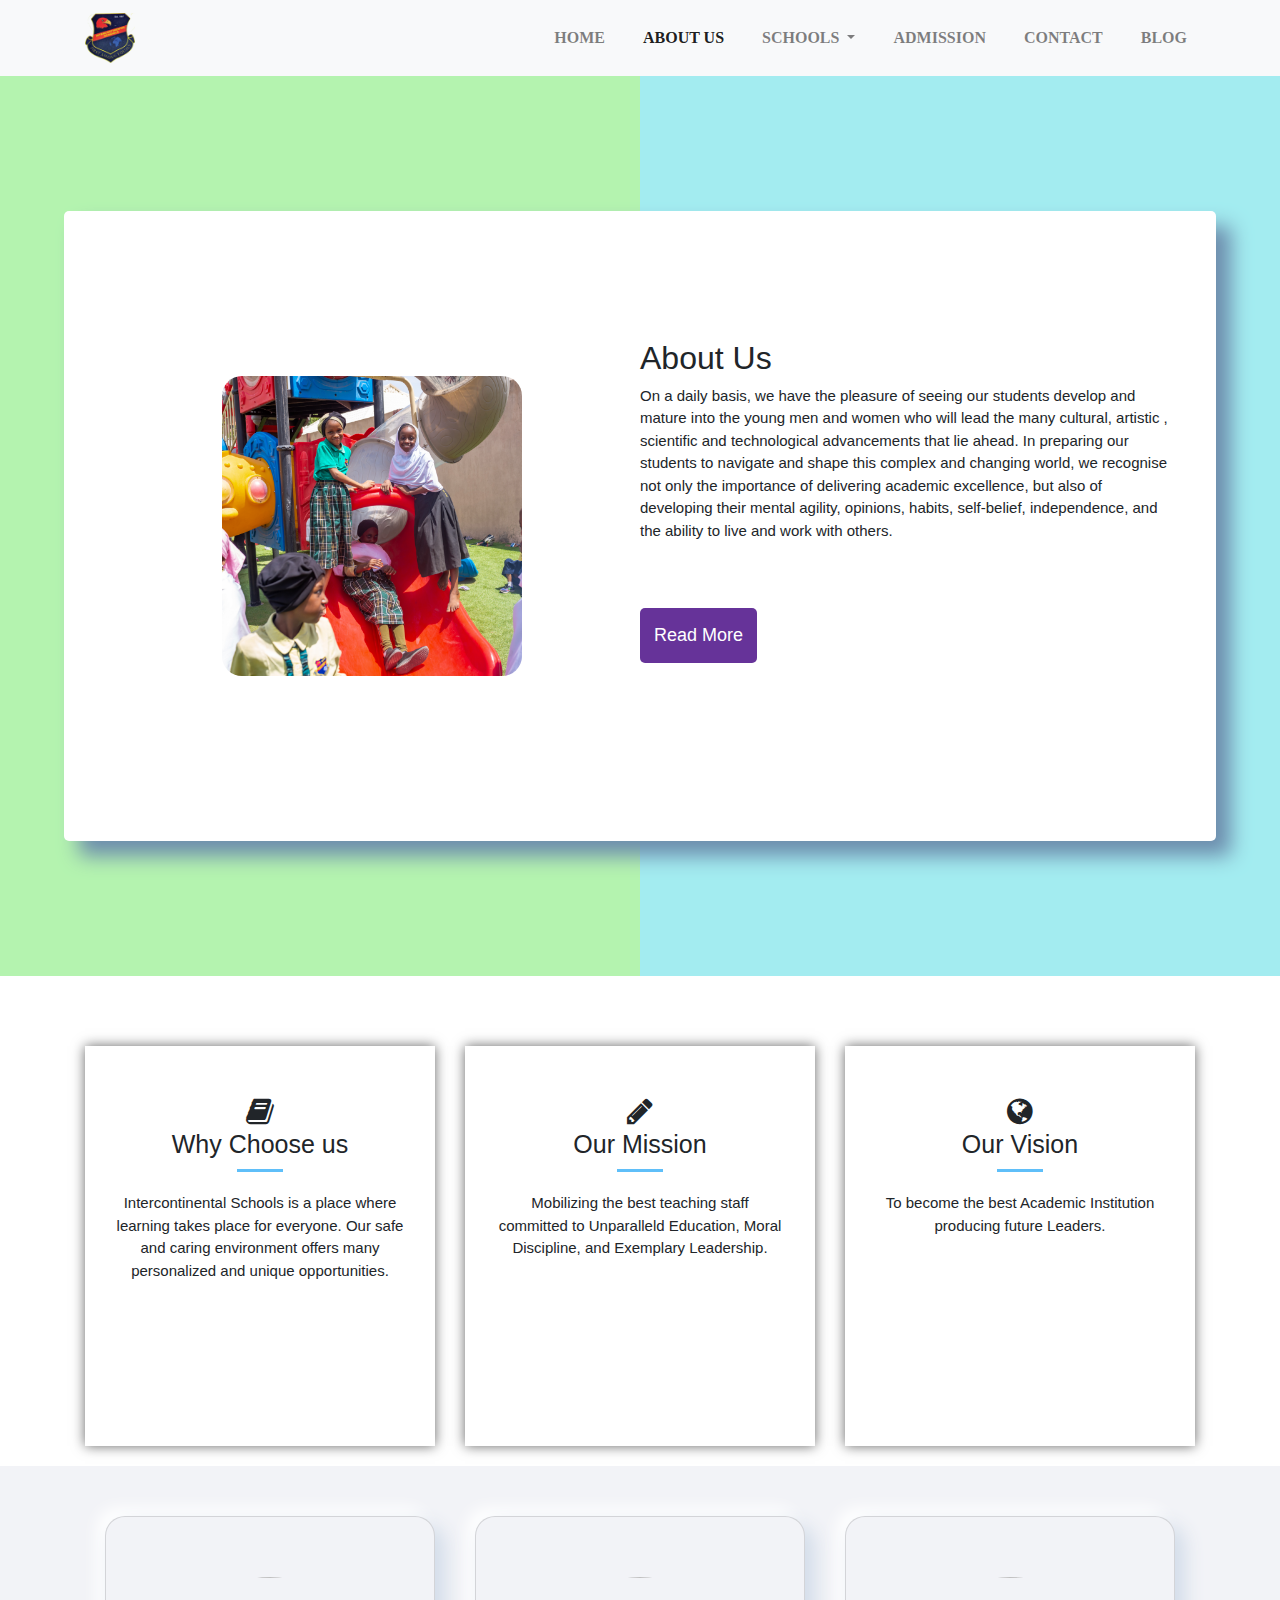
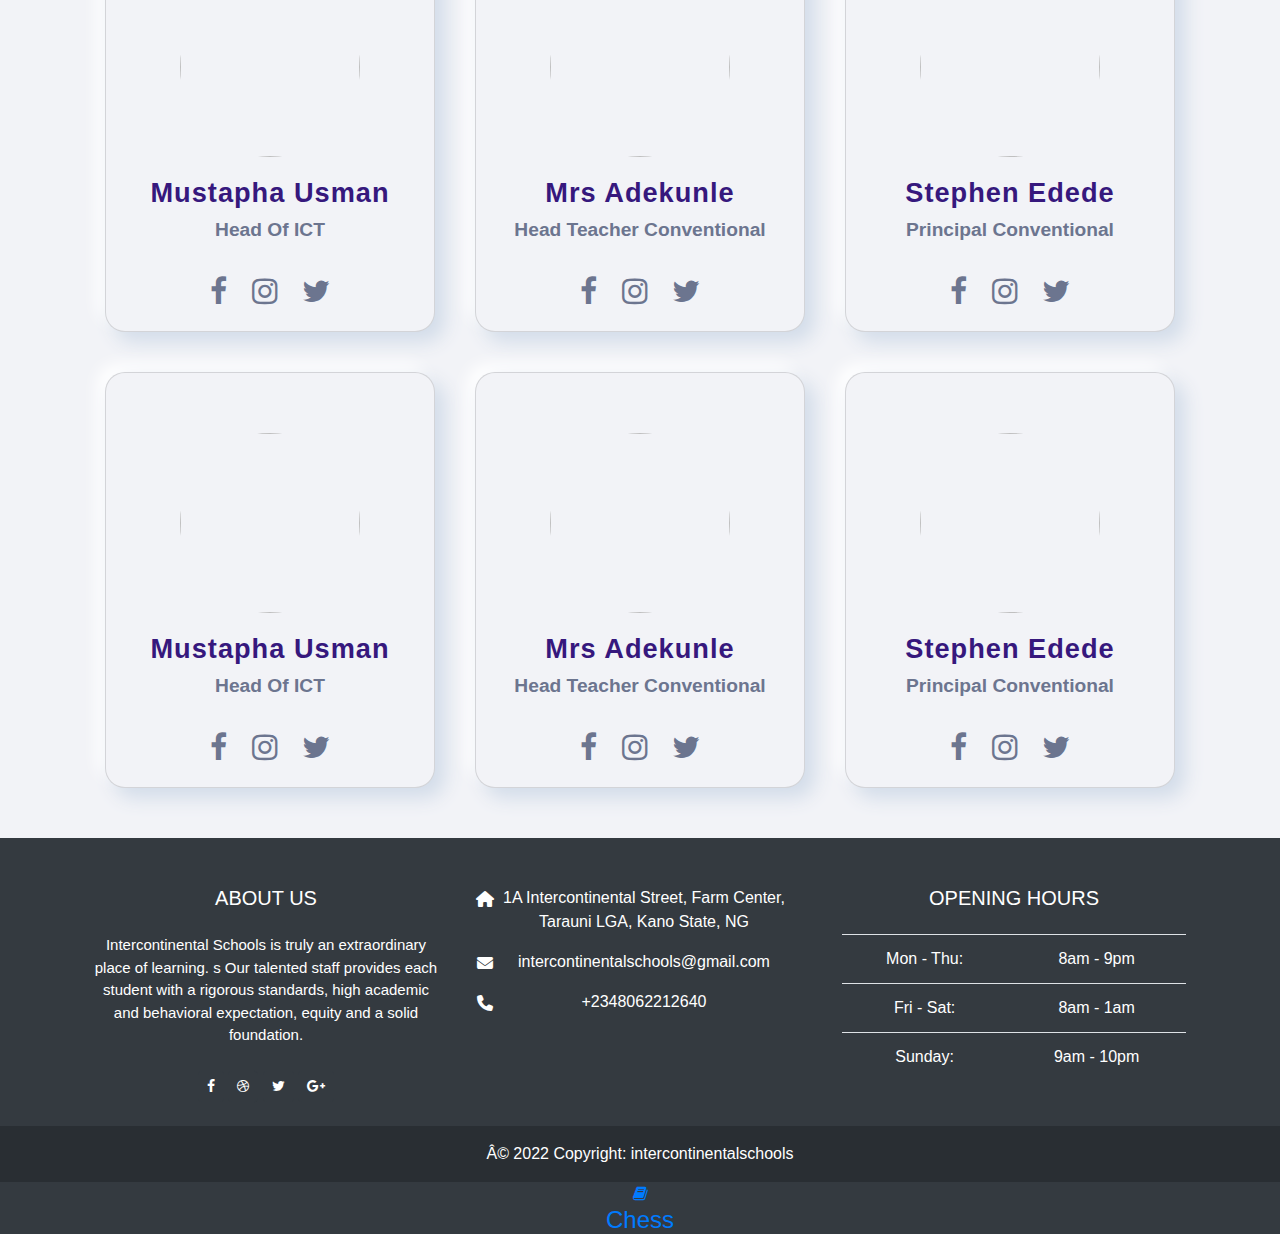
==== About.html @ 01f1334f "team section" ====
<!DOCTYPE html>
    <html>
        <head>
            <meta charset="UTF-">
            <meta name="viewpoint" content="widt-device-width, initial-scale=1.0">
            <title>isk</title>
            <!--=== CSS Files ====-->
            <!--<link rel="stylesheet" href="https://cdnjs.cloudflare.com/ajax/libs/materialize/1.0.0/css/materialize.min.css">
            -->
            <!-- Compiled and minified JavaScript -->
            <!--<script src="https://cdnjs.cloudflare.com/ajax/libs/materialize/1.0.0/js/materialize.min.js"></script>
            -->
            <link rel="stylesheet" href="css/about.css">
            <link rel="stylesheet" href="css/styles.css">

            <link rel="stylesheet" href="css/skin/color-1.css">
            <link rel="stylesheet" href="https://cdnjs.cloudflare.com/ajax/libs/font-awesome/6.1.1/css/all.min.css">


            <!-- FOnt Awesome-->
            <link rel="stylesheet" href="https://cdnjs.cloudflare.com/ajax/libs/font-awesome/4.7.0/css/font-awesome.min.css">

            <!-- Boostrap CSS -->
            <link rel="stylesheet" href="https://cdn.jsdelivr.net/npm/bootstrap@4.0.0/dist/css/bootstrap.min.css" >

            <!-- Swipper CSS -->
            <link rel="stylesheet" href="css/swiper-bundle.min.css">
        </head>
        <body>
            <!--===== navigation start ======= -->
          <nav class="navbar navbar-expand-lg navbar-light bg-light">
              <div class="container">
                <a class="navbar-brand" href="index.html">
                  <img src='images/logo1111.png' style="width:50; height:50"/>
        
                </a>
                <button class="navbar-toggler" type="button" data-toggle="collapse" data-target="#navbarSupportedContent" aria-controls="navbarSupportedContent" aria-expanded="false" aria-label="Toggle navigation">
                  <span class="navbar-toggler-icon"></span>
                </button>
            
                <div class="collapse navbar-collapse" id="navbarSupportedContent">
                  <ul class="navbar-nav ml-auto">
                    <li class="nav-item ">
                      <a class="nav-link" href="index.html">Home</a>
                    </li>
                    <li class="nav-item active">
                      <a class="nav-link" href="#">About Us</a>
                    </li>
                    <li class="nav-item dropdown">
                      <a class="nav-link dropdown-toggle" href="#" id="navbarDropdown" role="button" data-toggle="dropdown" aria-haspopup="true" aria-expanded="false">
                        Schools
                      </a>
                      <div class="dropdown-menu" aria-labelledby="navbarDropdown">
                        <a class="dropdown-item" href="#">Darul Noor</a>
                        <a class="dropdown-item" href="#">Conventional</a>
                        <a class="dropdown-item" href="#">Annex</a>
                        
                      </div>
                    </li>
                    <li class="nav-item">
                      <a class="nav-link" href="#">Admission</a>
                    </li>
                    <li class="nav-item">
                      <a class="nav-link" href="#">Contact</a>
                    </li>
                    <li class="nav-item">
                      <a class="nav-link" href="#">Blog</a>
                    </li>
                  
                  </ul>
              
                </div>
            </div>
            </nav>
          <!--===== navigation End ======= -->

          <!--=====  Banner  start=====-->
          <div class="wrapper">

              <div class="background-container">
                  <div class="bg-1"></div>
                  <div class="bg-2"></div>
          
              </div>
              <div class="about-container">
                  
                  <div class="image-container">
                      <img src="images/playg.jpg" alt="">
                      
                  </div>
      
                  <div class="text-container">
                      <h2>About Us</h2>
                      <p>On a daily basis, we have the pleasure of seeing
                         our students develop and mature into the young men 
                         and women who will lead the many cultural, artistic
                         , scientific and technological advancements that
                          lie ahead. In preparing our students to navigate 
                          and shape this complex and changing world, we 
                          recognise not only the importance of delivering 
                          academic excellence, but also of developing their
                           mental agility, opinions, habits, self-belief, 
                           independence, and the ability to live and work 
                           with others.</p>
                      <a href="">Read More</a>
                  </div>
                  
              </div>
            </div>

           <!--======== Bannner End=======-->

           <!--======== more info start=======-->

           <div class="more-info">
            <div class="container">
              <div class="row">
                <div class="col-md-4 col-sm-12">
                  <div class="info-items text-center">
                    <i class="fa fa-book"></i>
                  <h2>Why Choose us</h2>
                  <hr>
                  <p>Intercontinental Schools is a place where learning takes place for everyone. 
                    Our safe and caring environment offers many personalized and unique opportunities.
                     </p>

                  </div>
                  
                </div>

                <div class="col-md-4 col-sm-12">
                  <div class="info-items text-center">
                    <i class="fa fa-pencil"></i>
                  <h2>Our Mission</h2>
                  <hr>
                  <p>Mobilizing the best teaching staff committed to Unparalleld Education, 
                    Moral Discipline, and Exemplary Leadership.</p>

                  </div>
                  
                </div>

                <div class="col-md-4 col-sm-12">
                  <div class="info-items text-center">
                    <i class="fa fa-globe"></i>
                  <h2>Our Vision</h2>
                  <hr>
                  <p>To become the best Academic Institution producing future Leaders.</p>

                  </div>
                
                </div>
              </div>
            </div>
           </div>

           <!--======== more info End=======-->
           <!--===== Team Section ====== --->
          <section class="team">
            <div class="container team-wrap">
              
              <div class="card">
                <div class="content">
                  <div class="image">
                    <img src="images/mustapha.JPG" alt=""> 
                  </div>
                  <div class="contentBx">
                    <h4>Mustapha Usman</h4>
                    <h5>Head Of ICT</h5>
                  </div>
                  <div class="icon">
                    <a href=""><i class="fa fa-facebook" aria-hidden="true"></i></a>
                    <a href=""><i class="fa fa-instagram" aria-hidden="true"></i></a>
                    <a href=""><i class="fa fa-twitter" aria-hidden="true"></i></a>
                  </div>
                </div>
              </div>

              <div class="card">
                <div class="content">
                  <div class="image">
                    <img src="images/mustapha.JPG" alt=""> 
                  </div>
                  <div class="contentBx">
                    <h4>Mrs Adekunle</h4>
                    <h5>Head Teacher Conventional</h5>
                  </div>
                  <div class="icon">
                    <a href=""><i class="fa fa-facebook" aria-hidden="true"></i></a>
                    <a href=""><i class="fa fa-instagram" aria-hidden="true"></i></a>
                    <a href=""><i class="fa fa-twitter" aria-hidden="true"></i></a>
                  </div>
                </div>
              </div>

              <div class="card">
                <div class="content">
                  <div class="image">
                    <img src="images/stephen_edede.JPG" alt=""> 
                  </div>
                  <div class="contentBx">
                    <h4>Stephen Edede</h4>
                    <h5>Principal Conventional</h5>
                  </div>
                  <div class="icon">
                    <a href=""><i class="fa fa-facebook" aria-hidden="true"></i></a>
                    <a href=""><i class="fa fa-instagram" aria-hidden="true"></i></a>
                    <a href=""><i class="fa fa-twitter" aria-hidden="true"></i></a>
                  </div>
                </div>
              </div>

              <div class="card">
                <div class="content">
                  <div class="image">
                    <img src="images/mustapha.JPG" alt=""> 
                  </div>
                  <div class="contentBx">
                    <h4>Mustapha Usman</h4>
                    <h5>Head Of ICT</h5>
                  </div>
                  <div class="icon">
                    <a href=""><i class="fa fa-facebook" aria-hidden="true"></i></a>
                    <a href=""><i class="fa fa-instagram" aria-hidden="true"></i></a>
                    <a href=""><i class="fa fa-twitter" aria-hidden="true"></i></a>
                  </div>
                </div>
              </div>

              <div class="card">
                <div class="content">
                  <div class="image">
                    <img src="images/mustapha.JPG" alt=""> 
                  </div>
                  <div class="contentBx">
                    <h4>Mrs Adekunle</h4>
                    <h5>Head Teacher Conventional</h5>
                  </div>
                  <div class="icon">
                    <a href=""><i class="fa fa-facebook" aria-hidden="true"></i></a>
                    <a href=""><i class="fa fa-instagram" aria-hidden="true"></i></a>
                    <a href=""><i class="fa fa-twitter" aria-hidden="true"></i></a>
                  </div>
                </div>
              </div>

              <div class="card">
                <div class="content">
                  <div class="image">
                    <img src="images/stephen_edede.JPG" alt=""> 
                  </div>
                  <div class="contentBx">
                    <h4>Stephen Edede</h4>
                    <h5>Principal Conventional</h5>
                  </div>
                  <div class="icon">
                    <a href=""><i class="fa fa-facebook" aria-hidden="true"></i></a>
                    <a href=""><i class="fa fa-instagram" aria-hidden="true"></i></a>
                    <a href=""><i class="fa fa-twitter" aria-hidden="true"></i></a>
                  </div>
                </div>
              </div>
            </div>


            
          </section>
            <!--===== Team Section Start =======-->




       <!--===== footer section start ====-->
      <footer class="text-white text-center text-lg-start bg-dark">
        <!-- Grid container -->
        <div class="container p-4">
          <!--Grid row-->
          <div class="row mt-4">
            <!--Grid column-->
            <div class="col-lg-4 col-md-12 mb-4 mb-md-0">
              <h5 class="text-uppercase mb-4">About Us</h5>
    
              <p>
                Intercontinental Schools is truly an extraordinary place of learning.
                s Our talented staff provides each student with a rigorous standards,
                 high academic and behavioral expectation, equity and a solid foundation.
              </p>
    
             
    
              <div class="mt-4">
                <!-- Facebook -->
                <a type="button" class="btn btn-floating btn-dark btn-sm"><i class="fa fa-facebook"></i></a>
                <!-- Dribbble -->
                <a type="button" class="btn btn-floating btn-dark btn-sm"><i class="fa fa-dribbble"></i></a>
                <!-- Twitter -->
                <a type="button" class="btn btn-floating btn-dark btn-sm"><i class="fa fa-twitter"></i></a>
                <!-- Google + -->
                <a type="button" class="btn btn-floating btn-dark btn-sm"><i class="fa fa-google-plus-g"></i></a>
                <!-- Linkedin -->
              </div>
            </div>
            <!--Grid column-->
    
            <!--Grid column-->
            <div class="col-lg-4 col-md-6 mb-4 mb-md-0">
              
              <ul class="fa-ul" style="margin-right: 1.65em;">
                <li class="mb-3">
                  <span class="fa-li"><i class="fas fa-home"></i></span><span class="ms-2">1A Intercontinental Street, Farm Center, Tarauni LGA, Kano State, NG</span>
                </li>
                <li class="mb-3">
                  <span class="fa-li"><i class="fas fa-envelope"></i></span><span class="ms-2">intercontinentalschools@gmail.com</span>
                </li>
                <li class="mb-3">
                  <span class="fa-li"><i class="fas fa-phone"></i></span><span class="ms-2">+2348062212640</span>
                </li>
              </ul>
            </div>
            <!--Grid column-->
    
            <!--Grid column-->
            <div class="col-lg-4 col-md-6 mb-4 mb-md-0">
              <h5 class="text-uppercase mb-4">Opening hours</h5>
    
              <table class="table text-center text-white">
                <tbody class="fw-normal">
                  <tr>
                    <td>Mon - Thu:</td>
                    <td>8am - 9pm</td>
                  </tr>
                  <tr>
                    <td>Fri - Sat:</td>
                    <td>8am - 1am</td>
                  </tr>
                  <tr>
                    <td>Sunday:</td>
                    <td>9am - 10pm</td>
                  </tr>
                </tbody>
              </table>
            </div>
            <!--Grid column-->
          </div>
          <!--Grid row-->
        </div>
        <!-- Grid container -->
    
        <!-- Copyright -->
        <div class="text-center p-3" style="background-color: rgba(0, 0, 0, 0.2);">
          © 2022 Copyright:
          <a class="text-white" href="https://mdbootstrap.com/">intercontinentalschools</a>
        </div>
        <!-- Copyright -->

        <div class="learn">
          <a  class="chess" href="#" >
            <i class="fa fa-book"></i>
            <h4>Chess</h4>
          </a>
        </div>
      </footer>
      



            <!-- Boostrap JS-->
            <script src="js/main.js"></script>
            <script src="https://code.jquery.com/jquery-3.2.1.slim.min.js"></script>
            <script src="https://cdn.jsdelivr.net/npm/popper.js@1.12.9/dist/umd/popper.min.js" ></script>
            <script src="https://cdn.jsdelivr.net/npm/bootstrap@4.0.0/dist/js/bootstrap.min.js" ></script>
            <script src="js/swiper-bundle.min.js"></script>
        </body>
    </html>
</html>
---- css/about.css ----
*{
    margin: 0;
    padding: 0;
    font-family: "Open Sans", sans-serif;
}
/******************************

about section
******************************/
@import url('https://fonts.googleapis.com/css2?family=Roboto:wght@300;400;500;700&display=swap');
*{
    padding: 0;
    margin: 0;
    box-sizing: border-box;
    font-family: 'Roboto', sans-serif;
}
.wrapper{
    position: relative;
    display: flex;
    justify-content: center;
    align-items: center;
}
.background-container{
    width: 100%;
    min-height: 100vh;
    display: flex; 
}
.bg-1{
    flex: 1;
    background-color: rgb(180, 243, 175);
}
.bg-2{
    flex: 1;
    background-color: rgb(163, 236, 240);
}
.about-container{
    width: 85%;
    min-height: 70vh;
    position: absolute;
    background-color: white;
    box-shadow: 15px 15px 20px #6d8dad;
    display: flex;
    justify-content: center;
    align-items: center;
    padding: 20px 40px;
    border-radius: 5px;
}
.image-container{
    flex: 1;
    display: flex;
    justify-content: center;
    align-items: center;
}
.image-container img {
    width: 500px;
    height: 500px;
    margin: 20px;
    object-fit: cover;
    border-radius: 20px;
}
.text-container{
    flex: 1;
    display: flex;
    justify-content: center;
    align-items: flex-start;
    flex-direction: column;
    font-size: 18px;
}
.text-container h1{
    font-size: 30px;
    padding: 40px 0px;
}
.text-container a{
    text-decoration: none;
    padding: 12px;
    margin: 50px 0px;
    background-color: rebeccapurple;
    border: 2px solid transparent;
    color: white;
    border-radius: 5px;
    transition: .3s all ease;
}
.text-container a:hover{
    background-color: transparent;
    color: black;
    border: 2px solid rebeccapurple;
}
@media screen and (max-width: 1600px){
    .about-container{
        width: 90%;
    }
    .image-container img{
        width: 300px;
        height: 300px;
    }
    .text-container h1{
        font-size: 50px;
    }
}
@media screen and (max-width: 1100px){
    .about-container{
        flex-direction: column;
    }
    .image-container img{
        width: 300px;
        height: 300px;
    }
    .text-container {
        align-items: center;
    }
}


.more-info{

    padding-top: 50px ;
}

.info-items{
    height: 400px;
    margin-top: 20px;
    margin-bottom: 20px;
    background-color: white;
    padding: 50px 30px;
    box-shadow: 0 0 12px rgba(0, 0, 0, .6);
    
}
.info-items i{
    font-size: 30px;
    margin: 0;
}
.info-items h2{
    font-size: 25px;
    margin-bottom: 10px;
}
.info-items hr{
    width: 46px;
    height: 3px;
    background-color: #5fbff9;
    border: none;
    margin: 0 auto;
}

.info-items p{
    margin-top: 20px;
}
.info-items:hover{
    background-color: #5fbff9;
}

.info-items:hover i,
.info-items:hover h3,
.info-items:hover p{
    color: #fff;
}
.info-items:hover hr{
    background-color: #fff;

}

/**********************************

team section 
**********************************/



.team {
    display: flex;
    justify-content: center;
    align-items: center;
    min-height: 100vh;
    width: 100%;
    background: #f2f3f7;
    padding-top: 30px;
    padding-bottom: 30px;
}
.team .team-header{
    display: flex;
    background: #f2f3f7;
    margin: 0;
}

.team .container{
    display: flex;
    justify-content: center;
    align-items: center;
    flex-wrap: wrap;


}
.team .container .card{
    width: 330px;
    height: 416px;
    padding: 60px 30px;
    margin: 20px;
    background: #f2f3f7;
    box-shadow: 0.6EM 0.6em 1.2em #d2dce9,
                -0.5em -0.5em 1em #ffffff;
    border-radius: 20px;

}
.team .container .card .content{
    display: flex;
    justify-content: center;
    align-items: center;
    flex-direction: column;


}
.team .container .card .content .image {
    width: 180px;
    height: 180px;
    border-radius: 50%;
    position: relative;
    margin-bottom: 20px;
    overflow: hidden;
}
.team .container .card .image img{
    position: absolute;
    top: 0;
    left: 0;
    width: 100%;
    height: 100%;
    object-fit: cover;
}

.team .container .card .content .contentBx h4{
    color: #36187d;
    font-size: 1.7rem;
    font-weight: bold;
    text-align: center;
    letter-spacing: 1px;
}

.team .container .card .content .contentBx h5{
    color: #6c758f;
    font-size: 1.2rem;
    font-weight: bold;
    text-align: center;


}

.team .container .card .content .icon{
    margin: 20px;

}
.team .container .card .content .icon a{
    color: #6c758f;
    text-decoration: none;
    font-size: 30px;
    margin: 10px;
    transition: color 0.4s;

}

.team .container .card .content .icon a:hover{
    color: #0196e3;

}
---- css/styles.css ----
*{
    margin: 0;
    padding: 0;
}
a{
    text-decoration: none;

}
/***********************
# sub-header

***********************/

.sub-header{
    background-color: whitesmoke;
    height: 46px;
    line-height: 46px;
}
.sub-header ul li {
    display: inline-block;
}
.sub-header ul.left-info li{
    border-left: 1px solid rgba(255, 255, 255, 0.3);
    padding: 0px 20px;
    
}
.sub-header ul.left-info li:last-child{
    border-right: 1px solid rgba(255, 255, 255, 0.3);
}
.sub-header ul.left-info li i{
    margin-right: 12px;
    font-size: 12px;
}
.sub-header ul.left-info li a{
    color: black;
    font-size: 12px;  
    font-weight: 800;
}
.sub-header ul.right-icon{
    float: right;
}
.sub-header ul.right-icon li{
    margin-right: -4px;
    width: 46px;
    display: inline-block;
    text-align: center;
    border-left: 1px solid rgba(255, 255, 255, 0.3);
}
.sub-header ul.right-icon li:last-child{
    border-left: 1px solid rgba(255, 255, 255, 0.3);
    
}
.sub-header ul.right-icon li a{
    color: black;
    transition: all 0.3s;

}
/* navbar logo*/
.navbar .navbar-brand img{
    width:50px;
    height:50px;
}
.navbar-nav .nav-item{
    padding-left: 22px;
    color: black;
}
.navbar-nav a{
    font-family: poppins;
    font-size: 16px;
    text-transform: uppercase;
    font-weight: bold;
    
}
.navbar-light .navbar-nav .nav-link{
    color:black;
}

/***************************
slider section

***************************
#carouselExampleIndicators .carousel-inner .carousel-item img{
    width: 100%;
    height: 100vh;
    object-fit: cover;
    background: no-repeat;

}
#carouselExampleIndicators .carousel-inner .carousel-item img{
    width: 100%;
    height: 100vh;
    object-fit: cover;
    background: no-repeat;

}


**/

.carousel-item{
    height:650px;
    min-height: 400px;
   
    background-size: cover;
    
}

.carousel-inner .carousel-item .carousel-caption .button-icon{
    
    width: 90px;
    height: 90px;
    padding: 10px 16px;
    border-radius: 50%;
    font-size: 12px;
    text-align: center;
    color: black;
    
}

.carousel-inner .carousel-item .carousel-caption .button-icon:hover{
    
     width: 110px;
    height: 110px;
    padding: 10px 16px;
    border-radius: 50%;
    font-size: 12px;
    text-align: center;
    
}

/*****************************
Info section

*****************************/

.info-section{
    padding-top: 50px;
    padding-bottom: 50px;
}
.info-section .left-section{
    padding-right: 20px;
}
.info-section .left-section p{
    text-align: justify;
    font-weight: 400;
    padding-top: 10px;
    padding-bottom: 18px;
}

.info-section .left-section{
    align-items: center;
}

.info-section .right-section{
    align-items: center;
    margin: auto;
    
}
.info-section .right-section a img{
    width: 400px;
    height:400px;
    object-fit: cover;
    padding-left: 40px;
    border-radius: 30% 50%;
    
}
.info-section .right-section a img:hover{
    width: 420px;
    height:420px;
    object-fit: cover;
    padding-left: 10px;
    padding-left: 40px;
    border-radius: 30% 50%;
    
}

/**********************
Learning Section

**********************/
.head_part{
    text-align: center;
}
.course_categories{
    display:inline-block;
    width:100%;
    padding:80px 0 50px;
    margin:0 auto
}
    .course_categories h2,.course_categories p{
        color:black;
        text-align: center;
    }
    .tab-content>.tab-pane{
        margin:0 auto;
        width:100%
    }
    .nav_tabs_wrap{
        padding:0;
        
        
    }.nav-tabs{
        display:inline-block;
        width:100%;
        border:none;
        
    }

        .nav-tabs>li{
        padding:0;
        padding-left: 70px;
        color:#fff;
        font-weight:600;
        text-transform:uppercase;
        margin:0 30px 30px 0;
        vertical-align:middle;
        border:7px solid transparent;
        text-align:center
        }
        .tab-content>.tab-pane{

             margin:0 auto;width:100%;
             
             }.nav_tabs_wrap{
                  padding:0
                }
                   .nav-tabs{
                    display:inline-block;
                    width:100%;border:none
                }
                .nav-tabs>li{
                    padding:0;
                    color:#fff;
                    font-weight:600;
                    text-transform:uppercase;
                    margin:0 30px 30px 0;
                    vertical-align:middle;
                    border:7px solid transparent;
                    text-align:center}
                    .nav-tabs>li,.nav-tabs>li>a .nav_tab_inner i,.nav-tabs>li>a .nav_tab_inner span{
                        transition:all .3s ease 0s;-webkit-transition:all .3s ease 0s;-moz-transition:all .3s ease 0s;-o-transition:all .3s ease 0s
                    }nav_tab_inner img{
                        width: 10px;
                        height: 10px;
                    }
                    .nav-tabs>li>a
                    {padding:30px 10px 20px;
                        color:#fff;
                        font-weight:700;
                        display:block;
                        border:none;
                        width:145px;
                        height:145px
                    }
                    .nav-tabs>li>a .nav_tab_inner{
                        display:inline-block;
                        width:100%
                    }
                        .nav-tabs>li>a .nav_tab_inner i{
                        color:#fff;font-size:35px;height:35px;line-height:35px;text-align:left;width:30px
                    }   .nav-tabs>li>a .nav_tab_inner span
                    {
                            display:block;margin-top:15px;font-size:15px;letter-spacing:1px;line-height:20px;font-weight:700;text-transform:uppercase}
                            .nav-tabs>li.edu{background-color:#ffbf43;border-color:#ffbf43}
                            .nav-tabs>li.sci{background-color:#96ca4a;border-color:#96ca4a}
                            .nav-tabs>li.hel{background-color:#e91e63;border-color:#e91e63}
                            .nav-tabs>li.bus{background-color:#45aef4;border-color:#45aef4}
                            .nav-tabs>li.art{background-color:#f1594f;border-color:#f1594f}
                            .nav-tabs>li.foo{background-color:#00bfa5;border-color:#00bfa5}
                  p{
                    font-size: 15px;
                  }     
                       

**/

.carousel-item{
    height:650px;
    min-height: 400px;
   
    background-size: cover;
    
}

.carousel-inner .carousel-item .carousel-caption .button-icon{
    
    width: 90px;
    height: 90px;
    padding: 10px 16px;
    border-radius: 50%;
    font-size: 12px;
    text-align: center;
    color: black;
    
}

.carousel-inner .carousel-item .carousel-caption .button-icon:hover{
    
     width: 110px;
    height: 110px;
    padding: 10px 16px;
    border-radius: 50%;
    font-size: 12px;
    text-align: center;
    
}

/*****************************
Info section

*****************************/

.info-section{
    padding-top: 50px;
    padding-bottom: 50px;
}
.info-section .left-section{
    padding-right: 20px;
}
.info-section .left-section p{
    text-align: justify;
    font-weight: 400;
    padding-top: 10px;
    padding-bottom: 18px;
}

.info-section .left-section{
    align-items: center;
}

.info-section .right-section{
    align-items: center;
    margin: auto;
    
}
.info-section .right-section a img{
    width: 400px;
    height:400px;
    object-fit: cover;
    padding-left: 40px;
    border-radius: 30% 50%;
    
}
info-section .right-section a img:hover{
    width: 420px;
    height:420px;
    object-fit: cover;
    padding-left: 10px;
    padding-left: 40px;
    border-radius: 30% 50%;
    
}
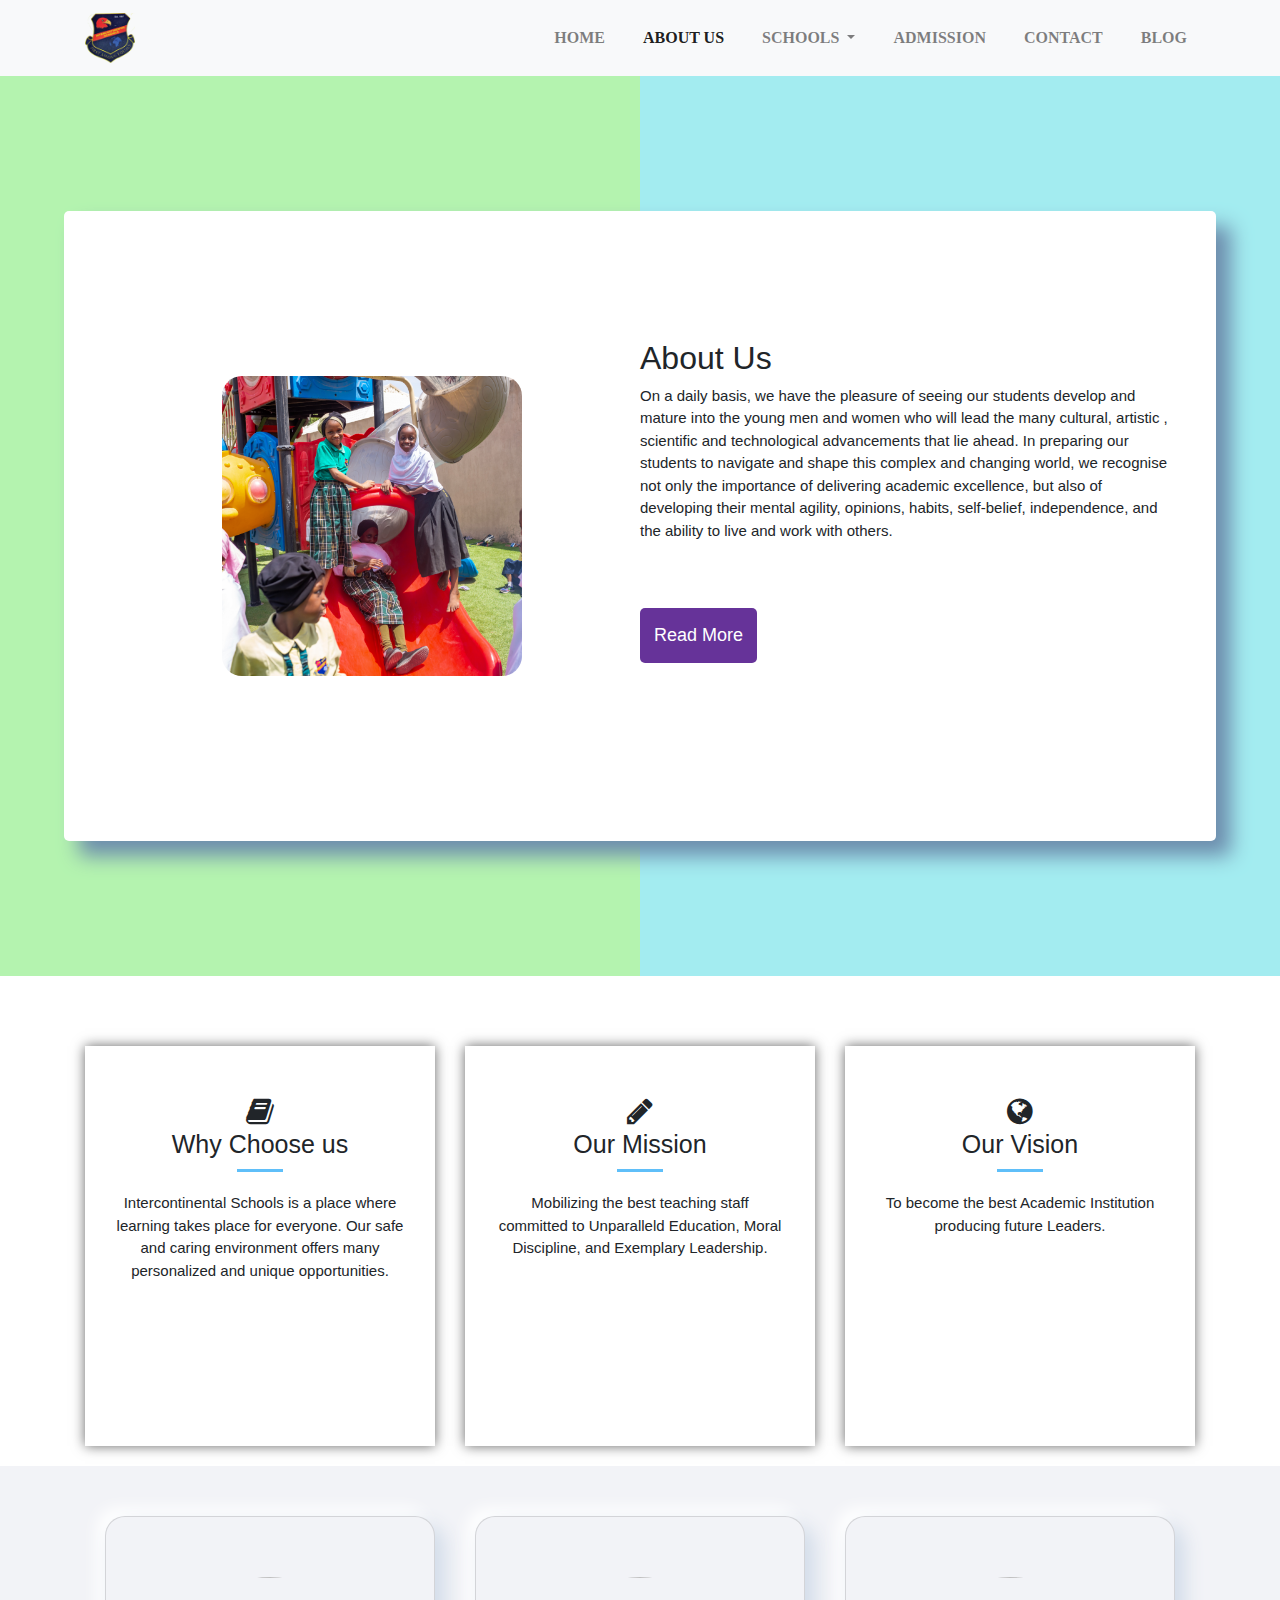
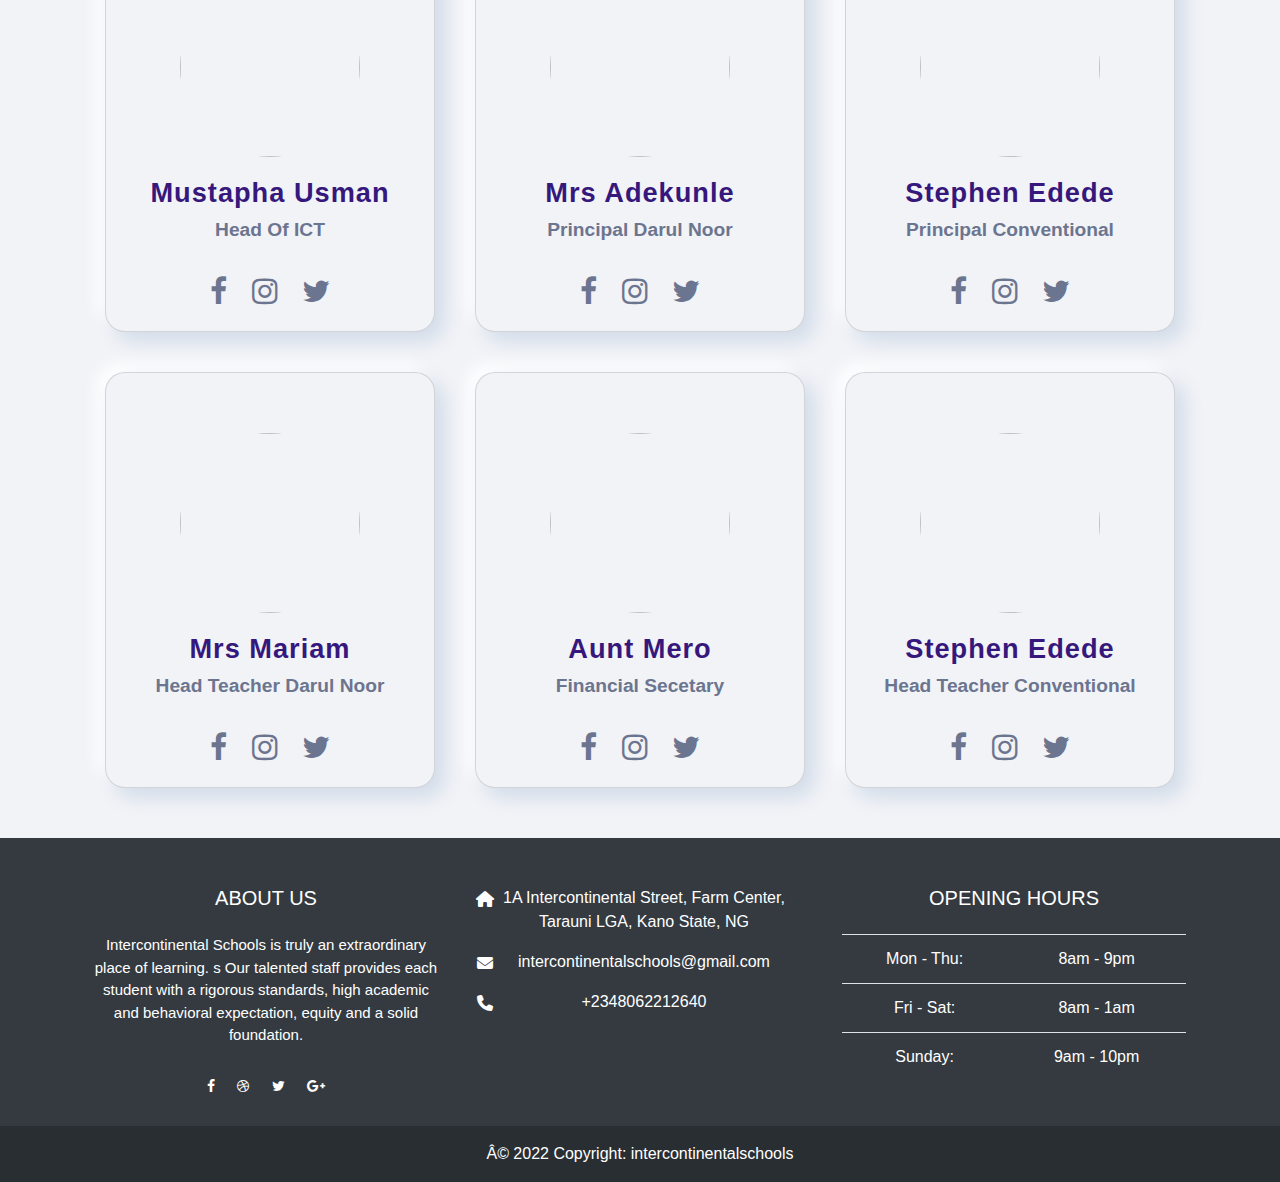
==== commit 01e679e7: "work on our partner section of  about page" ====
--- a/About.html
+++ b/About.html
@@ -156,7 +156,7 @@
 
            <!--======== more info End=======-->
            <!--===== Team Section ====== --->
-          <section class="team">
+           <section class="team">
             <div class="container team-wrap">
               
               <div class="card">
@@ -175,24 +175,24 @@
                   </div>
                 </div>
               </div>
-
-              <div class="card">
-                <div class="content">
-                  <div class="image">
-                    <img src="images/mustapha.JPG" alt=""> 
+        
+              <div class="card">
+                <div class="content">
+                  <div class="image">
+                    <img src="images/adekunle.JPG" alt=""> 
                   </div>
                   <div class="contentBx">
                     <h4>Mrs Adekunle</h4>
-                    <h5>Head Teacher Conventional</h5>
-                  </div>
-                  <div class="icon">
-                    <a href=""><i class="fa fa-facebook" aria-hidden="true"></i></a>
-                    <a href=""><i class="fa fa-instagram" aria-hidden="true"></i></a>
-                    <a href=""><i class="fa fa-twitter" aria-hidden="true"></i></a>
-                  </div>
-                </div>
-              </div>
-
+                    <h5>Principal Darul Noor</h5>
+                  </div>
+                  <div class="icon">
+                    <a href=""><i class="fa fa-facebook" aria-hidden="true"></i></a>
+                    <a href=""><i class="fa fa-instagram" aria-hidden="true"></i></a>
+                    <a href=""><i class="fa fa-twitter" aria-hidden="true"></i></a>
+                  </div>
+                </div>
+              </div>
+        
               <div class="card">
                 <div class="content">
                   <div class="image">
@@ -209,31 +209,48 @@
                   </div>
                 </div>
               </div>
-
-              <div class="card">
-                <div class="content">
-                  <div class="image">
-                    <img src="images/mustapha.JPG" alt=""> 
-                  </div>
-                  <div class="contentBx">
-                    <h4>Mustapha Usman</h4>
-                    <h5>Head Of ICT</h5>
-                  </div>
-                  <div class="icon">
-                    <a href=""><i class="fa fa-facebook" aria-hidden="true"></i></a>
-                    <a href=""><i class="fa fa-instagram" aria-hidden="true"></i></a>
-                    <a href=""><i class="fa fa-twitter" aria-hidden="true"></i></a>
-                  </div>
-                </div>
-              </div>
-
-              <div class="card">
-                <div class="content">
-                  <div class="image">
-                    <img src="images/mustapha.JPG" alt=""> 
-                  </div>
-                  <div class="contentBx">
-                    <h4>Mrs Adekunle</h4>
+        
+              <div class="card">
+                <div class="content">
+                  <div class="image">
+                    <img src="images/mariam.JPG" alt=""> 
+                  </div>
+                  <div class="contentBx">
+                    <h4>Mrs Mariam</h4>
+                    <h5>Head Teacher Darul Noor</h5>
+                  </div>
+                  <div class="icon">
+                    <a href=""><i class="fa fa-facebook" aria-hidden="true"></i></a>
+                    <a href=""><i class="fa fa-instagram" aria-hidden="true"></i></a>
+                    <a href=""><i class="fa fa-twitter" aria-hidden="true"></i></a>
+                  </div>
+                </div>
+              </div>
+        
+              <div class="card">
+                <div class="content">
+                  <div class="image">
+                    <img src="images/mero.JPG" alt=""> 
+                  </div>
+                  <div class="contentBx">
+                    <h4>Aunt Mero</h4>
+                    <h5>Financial Secetary</h5>
+                  </div>
+                  <div class="icon">
+                    <a href=""><i class="fa fa-facebook" aria-hidden="true"></i></a>
+                    <a href=""><i class="fa fa-instagram" aria-hidden="true"></i></a>
+                    <a href=""><i class="fa fa-twitter" aria-hidden="true"></i></a>
+                  </div>
+                </div>
+              </div>
+        
+              <div class="card">
+                <div class="content">
+                  <div class="image">
+                    <img src="images/philip.JPG" alt=""> 
+                  </div>
+                  <div class="contentBx">
+                    <h4>Stephen Edede</h4>
                     <h5>Head Teacher Conventional</h5>
                   </div>
                   <div class="icon">
@@ -243,29 +260,18 @@
                   </div>
                 </div>
               </div>
-
-              <div class="card">
-                <div class="content">
-                  <div class="image">
-                    <img src="images/stephen_edede.JPG" alt=""> 
-                  </div>
-                  <div class="contentBx">
-                    <h4>Stephen Edede</h4>
-                    <h5>Principal Conventional</h5>
-                  </div>
-                  <div class="icon">
-                    <a href=""><i class="fa fa-facebook" aria-hidden="true"></i></a>
-                    <a href=""><i class="fa fa-instagram" aria-hidden="true"></i></a>
-                    <a href=""><i class="fa fa-twitter" aria-hidden="true"></i></a>
-                  </div>
-                </div>
-              </div>
-            </div>
-
-
+            </div>
+        
+        
             
           </section>
             <!--===== Team Section Start =======-->
+            <!--===== Our partners Starts ========-->
+            <section class="partners">
+              
+
+            </section>
+            <!--====== Our partners Ends ========= -->
 
 
 
@@ -353,12 +359,7 @@
         </div>
         <!-- Copyright -->
 
-        <div class="learn">
-          <a  class="chess" href="#" >
-            <i class="fa fa-book"></i>
-            <h4>Chess</h4>
-          </a>
-        </div>
+        
       </footer>
       
 
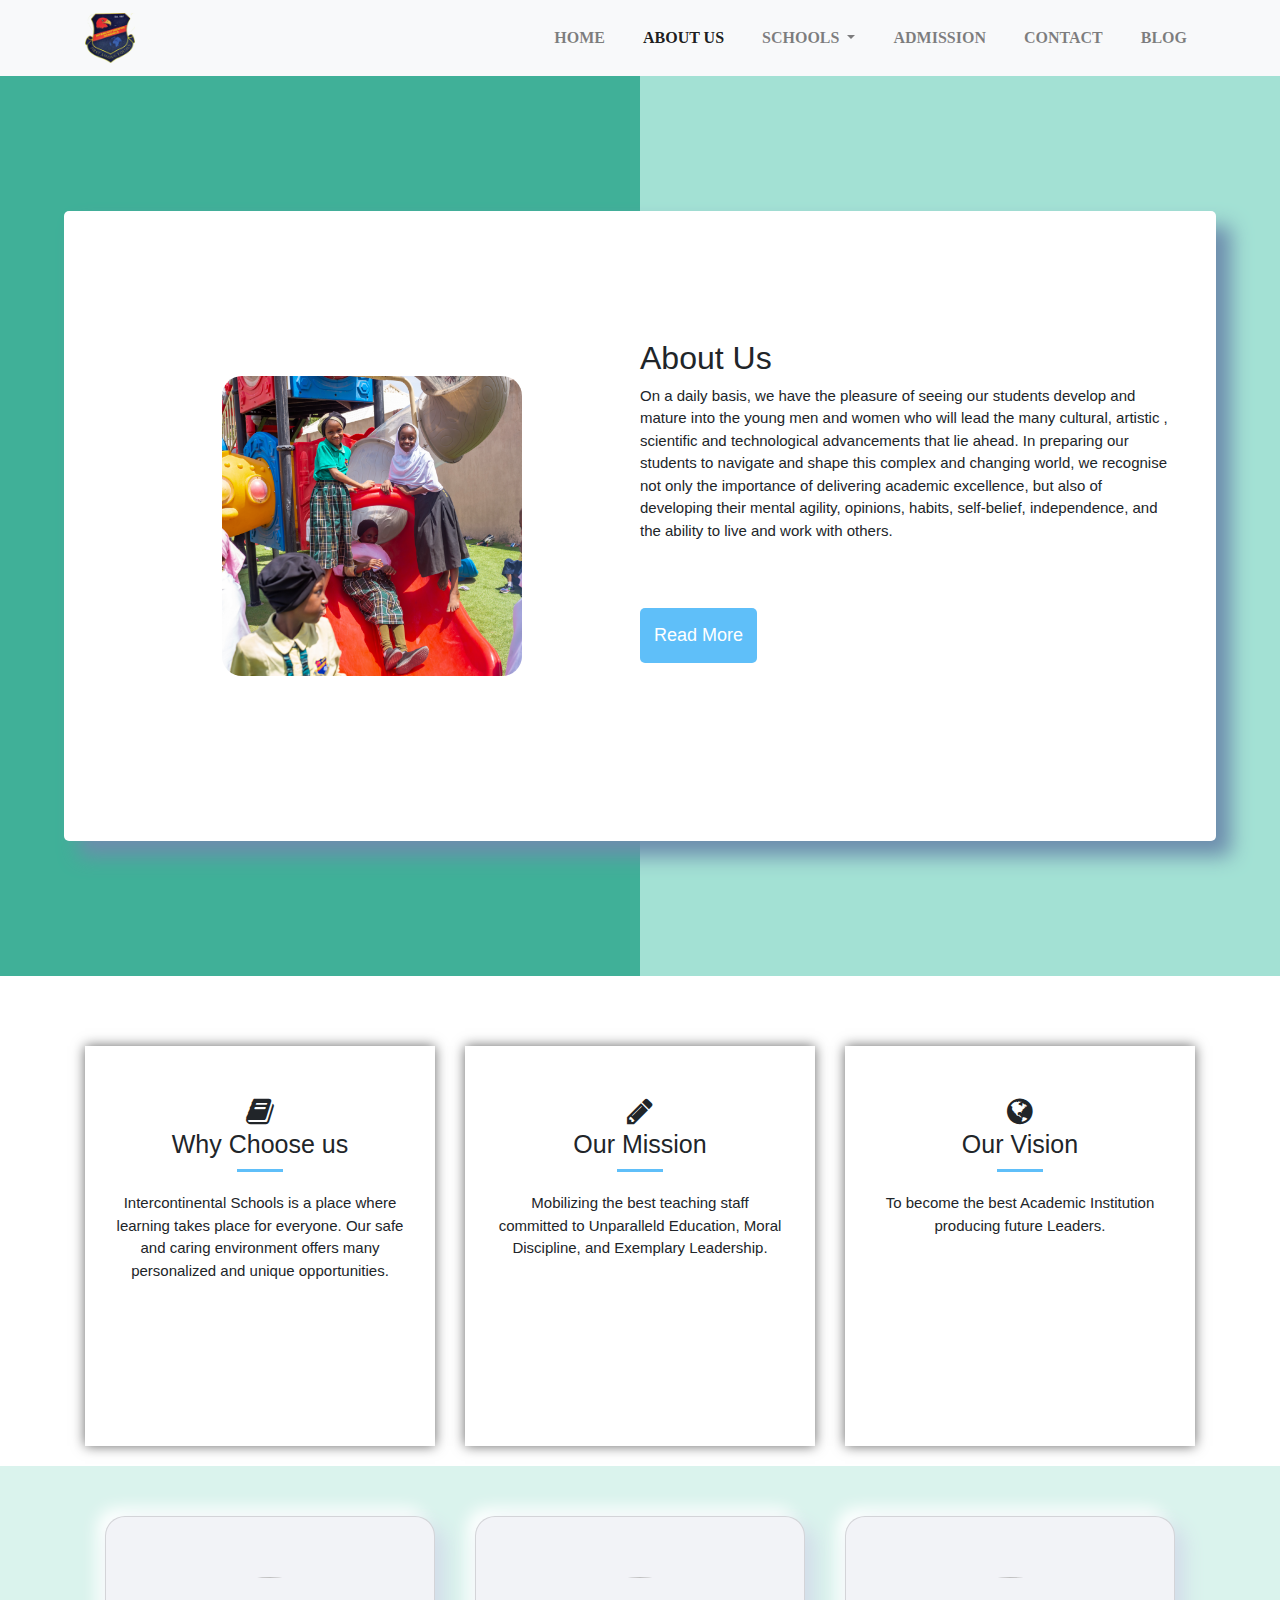
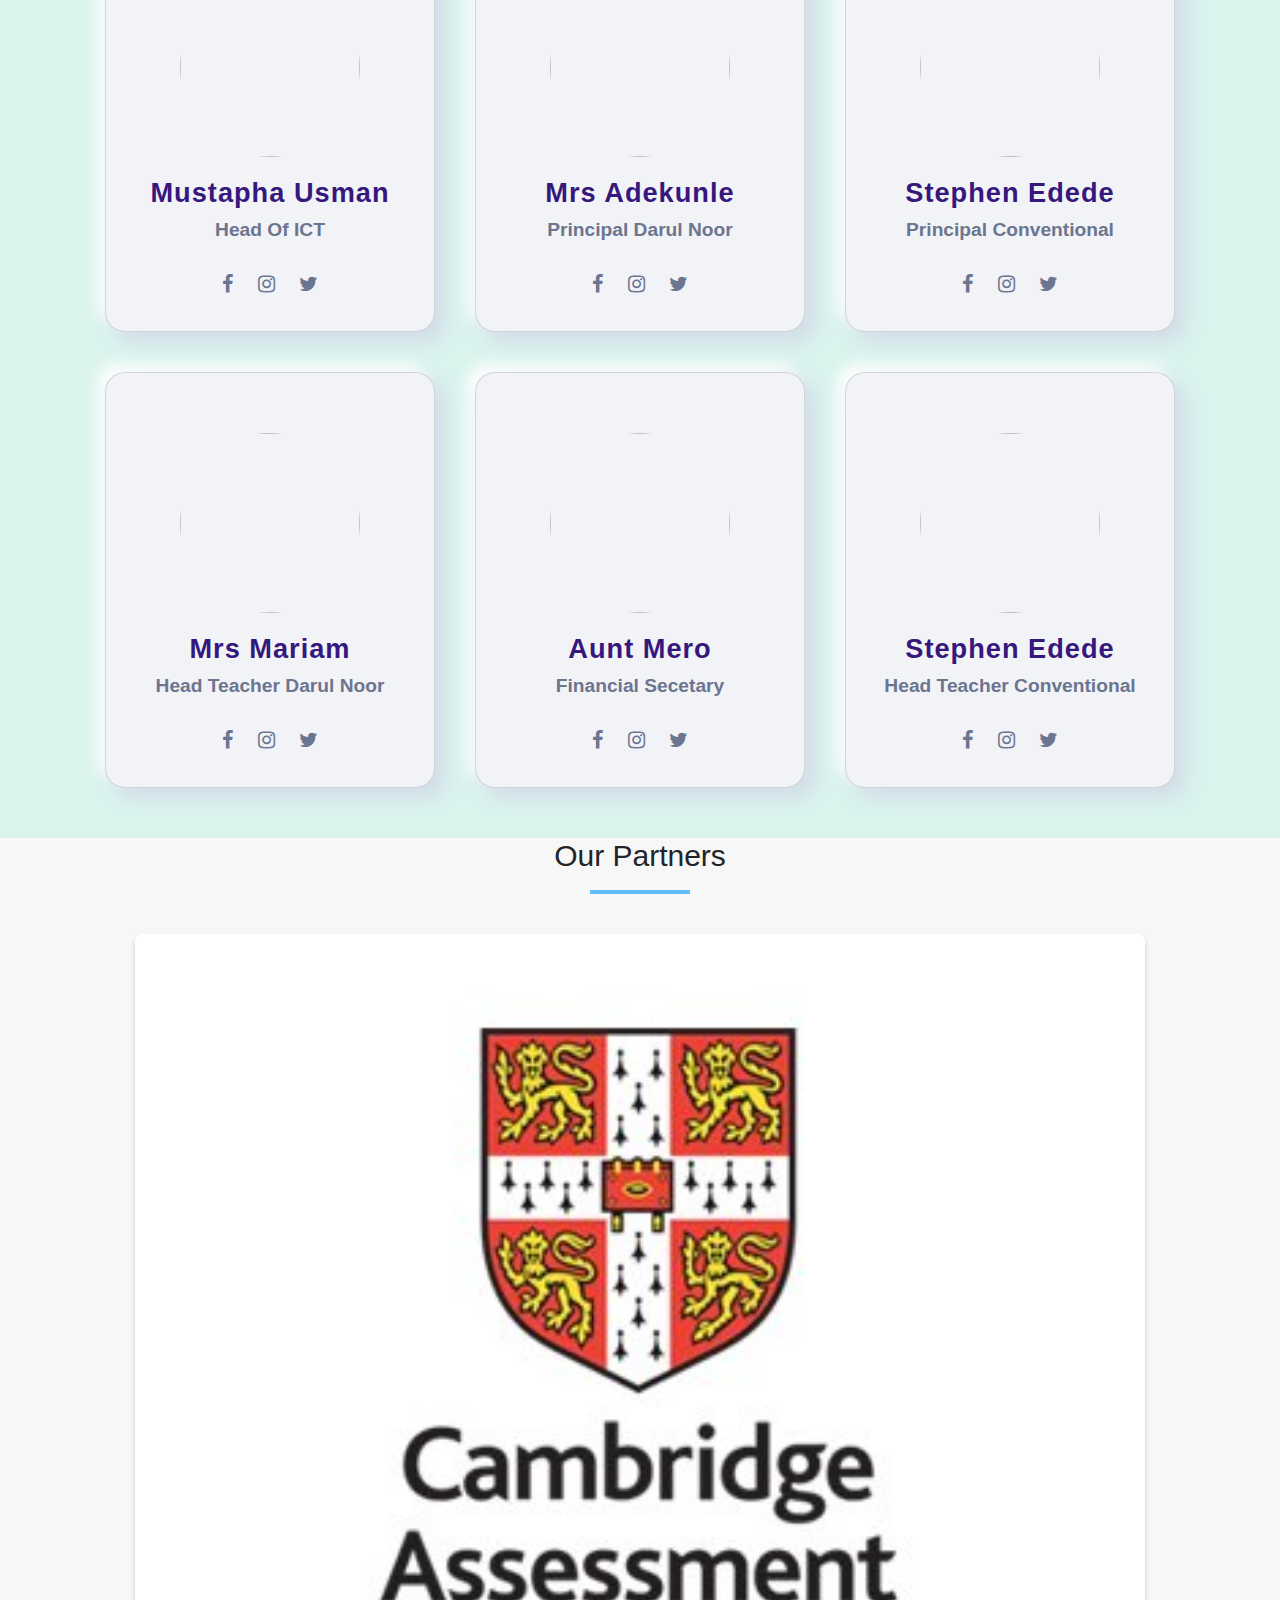
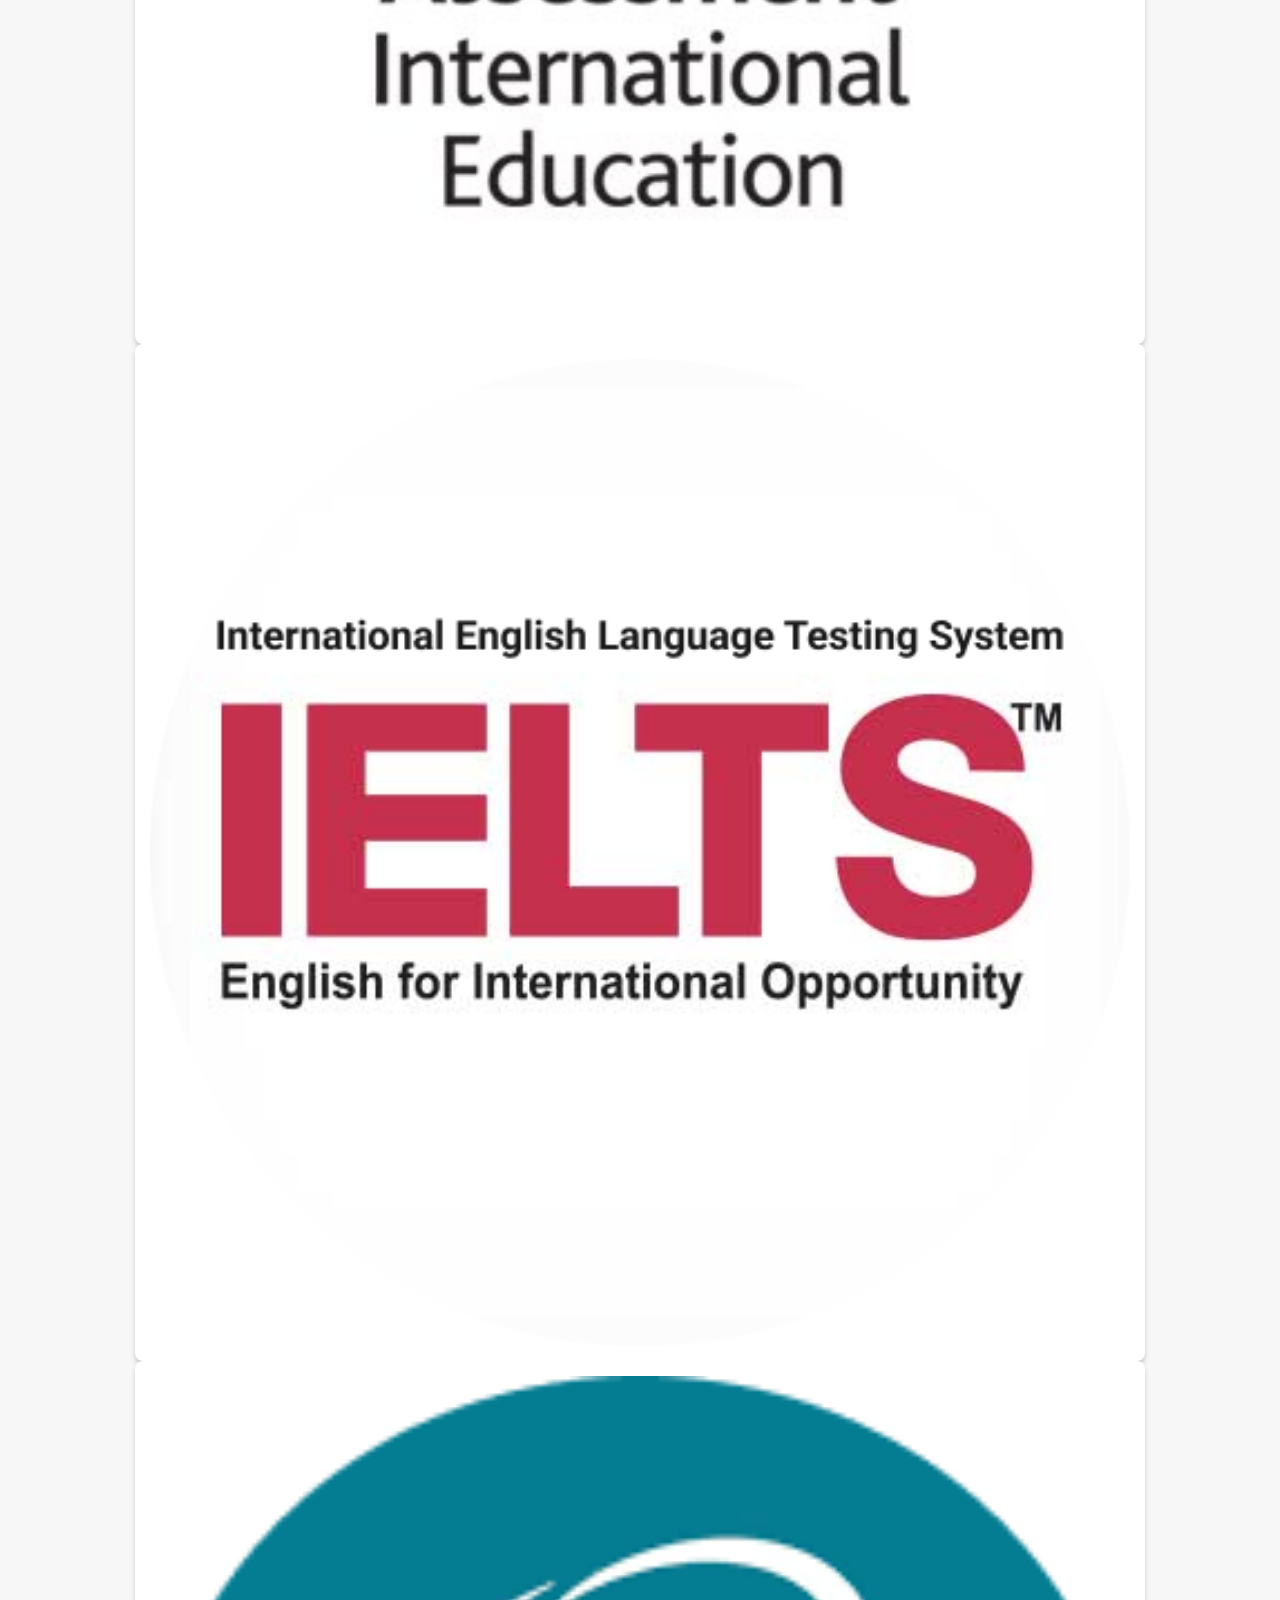
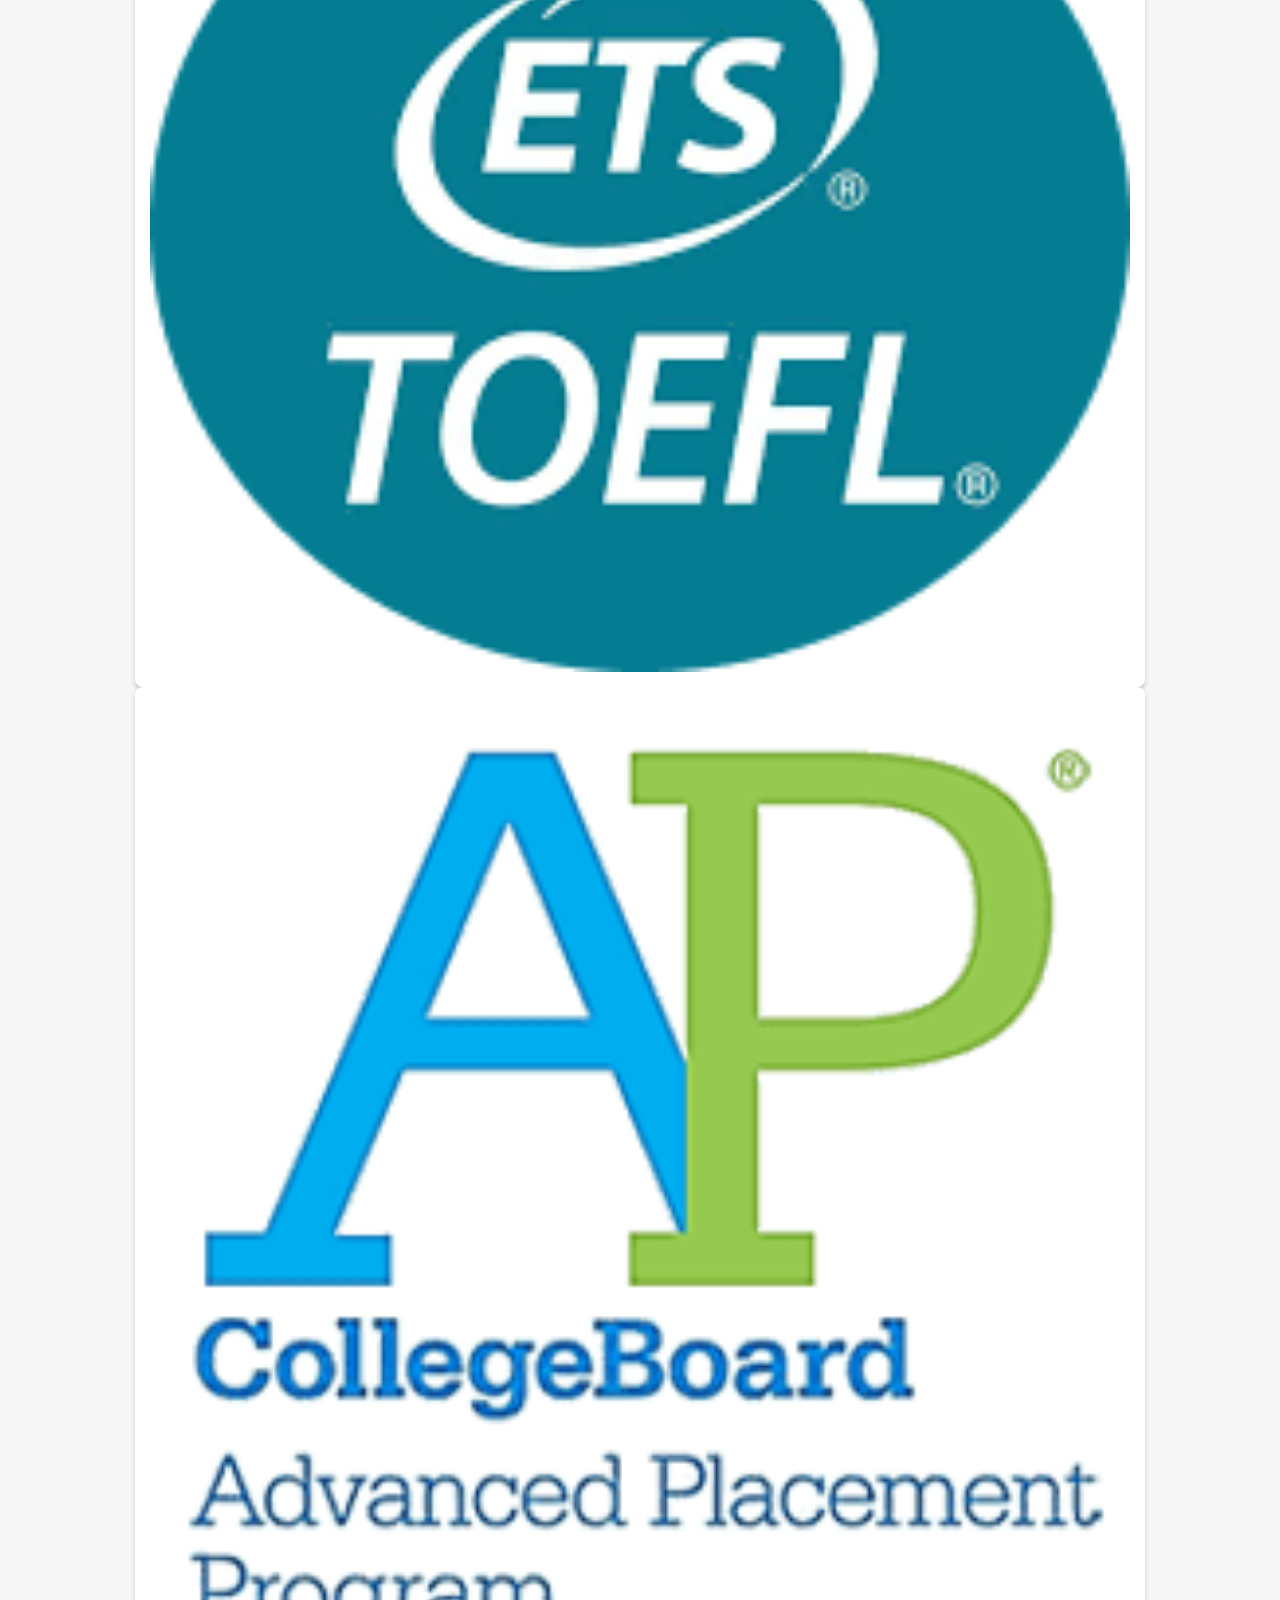
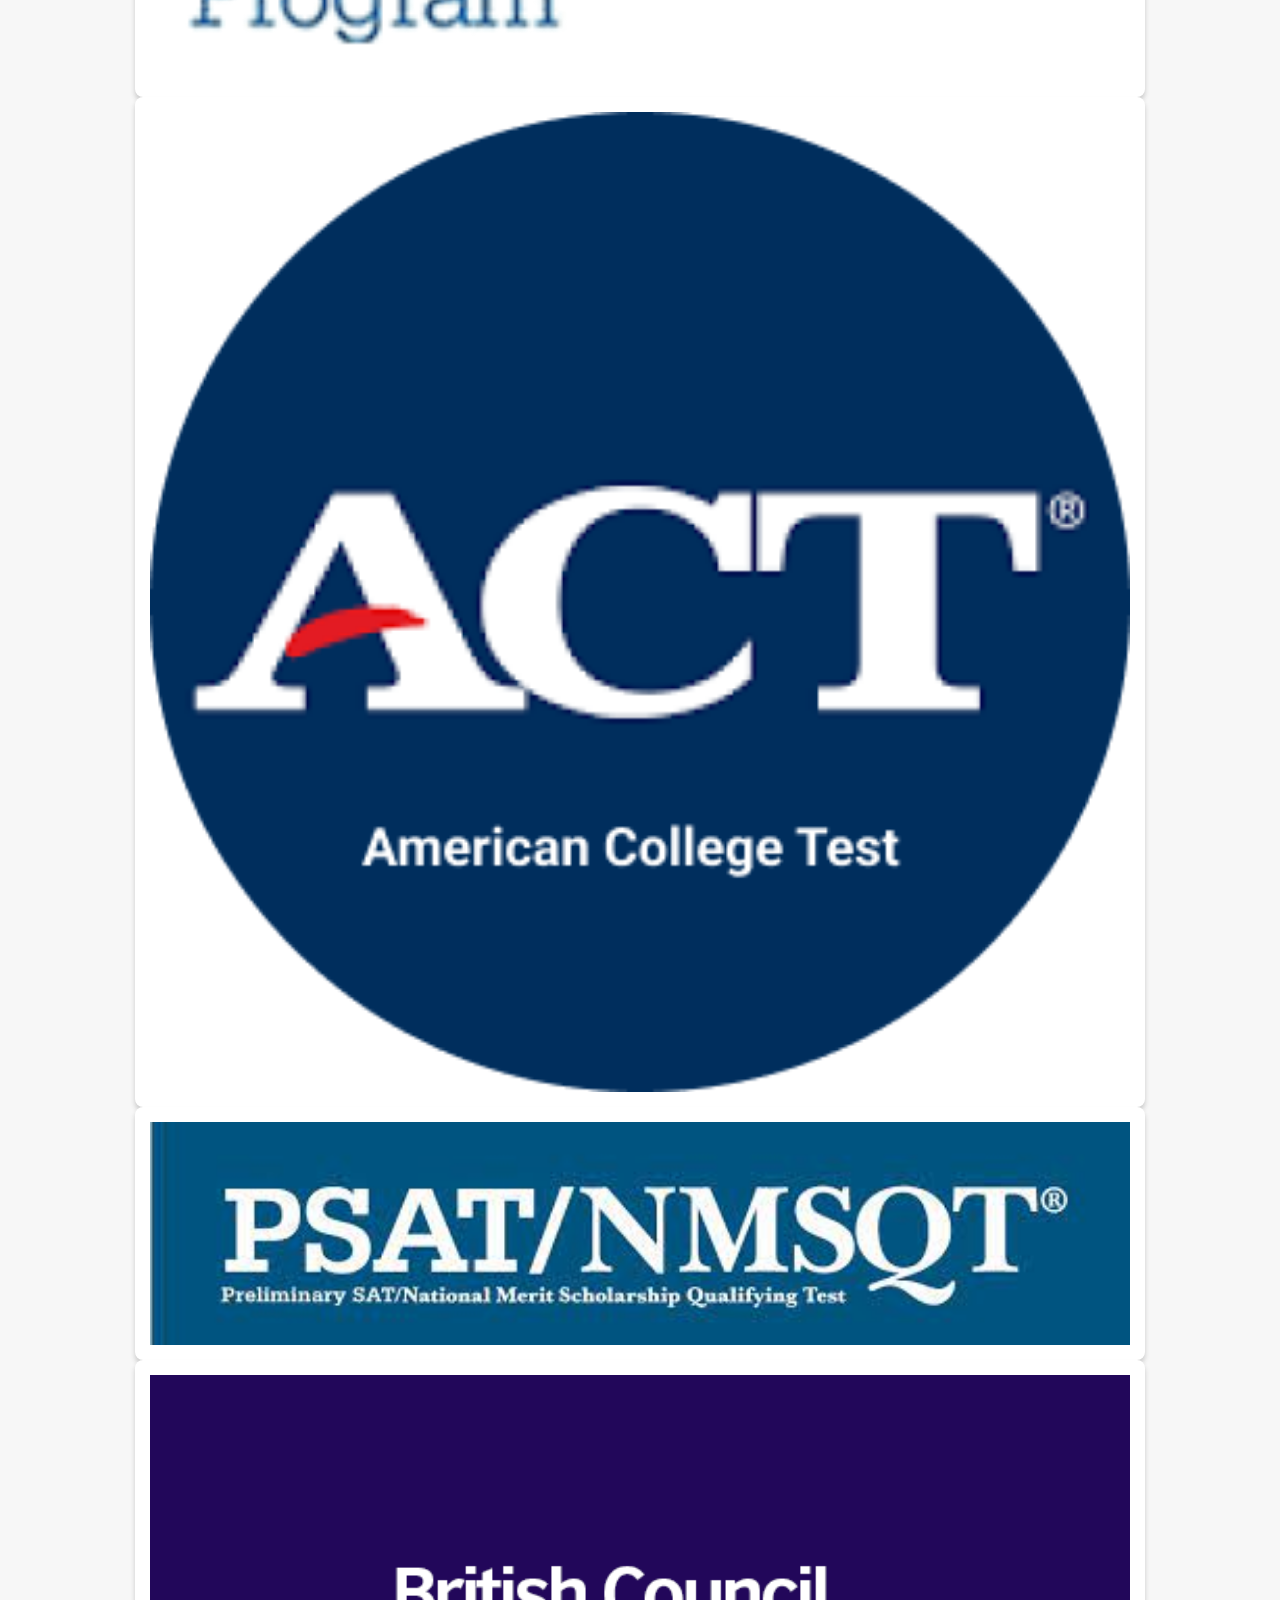
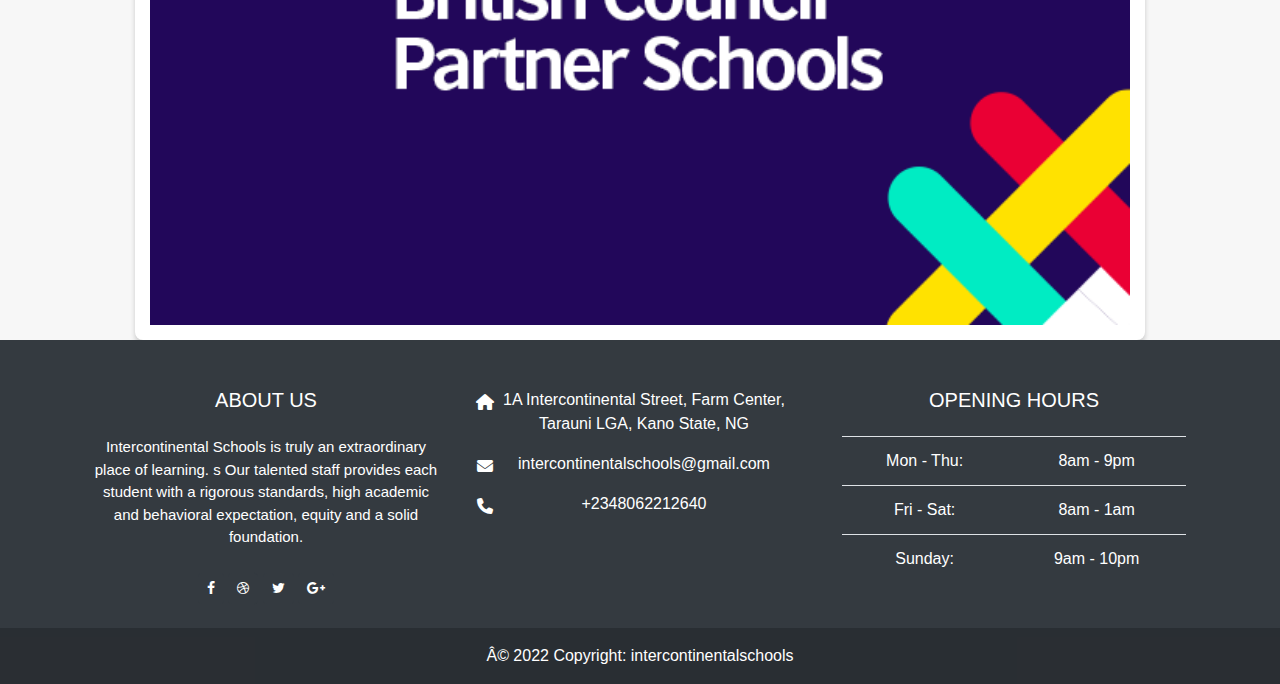
==== commit 270eaf79: "parnter section of the about page" ====
--- a/About.html
+++ b/About.html
@@ -23,8 +23,9 @@
             <!-- Boostrap CSS -->
             <link rel="stylesheet" href="https://cdn.jsdelivr.net/npm/bootstrap@4.0.0/dist/css/bootstrap.min.css" >
 
-            <!-- Swipper CSS -->
-            <link rel="stylesheet" href="css/swiper-bundle.min.css">
+            <!-- Slick CSS -->
+            <link rel="stylesheet" href="https://cdnjs.cloudflare.com/ajax/libs/slick-carousel/1.8.1/slick.min.css"/>
+            <link rel="stylesheet" href="https://cdnjs.cloudflare.com/ajax/libs/slick-carousel/1.8.1/slick-theme.min.css"/>
         </head>
         <body>
             <!--===== navigation start ======= -->
@@ -267,7 +268,48 @@
           </section>
             <!--===== Team Section Start =======-->
             <!--===== Our partners Starts ========-->
-            <section class="partners">
+            <section class="partner">
+              <div class="container">
+                <h1>Our Partners</h1>
+                <div class="logo-slider">
+                  <div class="item">
+                    <a href="#">
+                      <img src="images/cambridge.jpg" alt="">
+                    </a>
+                  </div>
+                  <div class="item">
+                    <a href="#">
+                      <img src="images/IELTS.png" alt="">
+                    </a>
+                  </div>
+                  <div class="item">
+                    <a href="#">
+                      <img src="images/TOEFL.png" alt="">
+                    </a>
+                  </div>
+                  <div class="item">
+                    <a href="#">
+                      <img src="images/AdvancePlacement.png" alt="">
+                    </a>
+                  </div>
+                  <div class="item">
+                    <a href="#">
+                      <img src="images/AmericanCollegeTest.png" alt="">
+                    </a>
+                  </div>
+                  <div class="item">
+                    <a href="#">
+                      <img src="images/PSAT-NMSQT.jpg " alt="">
+                    </a>
+                  </div>
+                  <div class="item">
+                    <a href="#">
+                      <img src="images/british council.png" alt="">
+                    </a>
+                  </div>
+  
+                </div>
+              </div>
               
 
             </section>
@@ -368,9 +410,25 @@
             <!-- Boostrap JS-->
             <script src="js/main.js"></script>
             <script src="https://code.jquery.com/jquery-3.2.1.slim.min.js"></script>
+            <script src="https://cdnjs.cloudflare.com/ajax/libs/jquery/3.6.0/jquery.min.js"></script>
             <script src="https://cdn.jsdelivr.net/npm/popper.js@1.12.9/dist/umd/popper.min.js" ></script>
             <script src="https://cdn.jsdelivr.net/npm/bootstrap@4.0.0/dist/js/bootstrap.min.js" ></script>
             <script src="js/swiper-bundle.min.js"></script>
+            <script src="https://cdnjs.cloudflare.com/ajax/libs/slick-carousel/1.8.1/slick.min.js"></script>
+
+            <script>
+              $('.logo-slider').slick({
+                slidesToShow: 5,
+                slidesToScroll: 1,
+                dots: true,
+                arrows: true,
+                autoplay: true,
+                autoplaySpeed: 2000,
+                infinite: true
+              })
+            </script>
         </body>
+
+
     </html>
 </html> --- a/css/about.css
+++ b/css/about.css
@@ -27,11 +27,11 @@
 }
 .bg-1{
     flex: 1;
-    background-color: rgb(180, 243, 175);
+    background-color: #40b098;
 }
 .bg-2{
     flex: 1;
-    background-color: rgb(163, 236, 240);
+    background-color:#a3e1d4;
 }
 .about-container{
     width: 85%;
@@ -74,7 +74,7 @@
     text-decoration: none;
     padding: 12px;
     margin: 50px 0px;
-    background-color: rebeccapurple;
+    background-color: #5fbff9;
     border: 2px solid transparent;
     color: white;
     border-radius: 5px;
@@ -83,7 +83,7 @@
 .text-container a:hover{
     background-color: transparent;
     color: black;
-    border: 2px solid rebeccapurple;
+    border: 2px solid lightblue;
 }
 @media screen and (max-width: 1600px){
     .about-container{
@@ -171,7 +171,7 @@
     align-items: center;
     min-height: 100vh;
     width: 100%;
-    background: #f2f3f7;
+    background: #daf3ed;
     padding-top: 30px;
     padding-bottom: 30px;
 }
@@ -249,7 +249,7 @@
 .team .container .card .content .icon a{
     color: #6c758f;
     text-decoration: none;
-    font-size: 30px;
+    font-size: 20px;
     margin: 10px;
     transition: color 0.4s;
 
@@ -258,4 +258,65 @@
 .team .container .card .content .icon a:hover{
     color: #0196e3;
 
+}
+
+/*******************************
+
+Our Partners
+
+*******************************/
+.partner {
+    font-family: Roboto, sans-serif;
+    background-color: #f7f7f7;
+}
+
+.partner img {
+    width: 100%;
+}
+.partner .container{
+    max-width: 1040px;
+    margin: 0 auto;
+}
+.partner h1{
+    font-size: 30px;
+    font-weight: 500;
+    text-align: center;
+    position: relative;
+    margin-bottom: 60px;
+
+}
+.partner h1:after{
+    content: '';
+    position: absolute;
+    width: 100px;
+    height: 4px;
+    background-color: #5fbff9;
+    bottom: -20px;
+    left: 0;
+    right: 0;
+    margin: 0 auto;
+}
+.partner .logo-slider .item{
+    background-color: #fff;
+    box-shadow: 0 4px 5px #cacaca;
+    border-radius: 8px;
+    padding: 15px;
+    border: 3px sloid #111;
+} 
+.partner .logo-slider .slick-slide{
+    margin: 15px;
+}
+.partner .slick-dot li.slick-active button::before{
+    font-size: 12px;
+}
+.partner .slick-next::before,
+.partner .slick-prev:before{
+    color: #5fbff9;
+    font-size: 24px;
+}
+
+.partner .item:hover{
+    display: block;
+    transition: all ease 0.3s;
+    transform: scale(1.1) translateY(-5px);
 }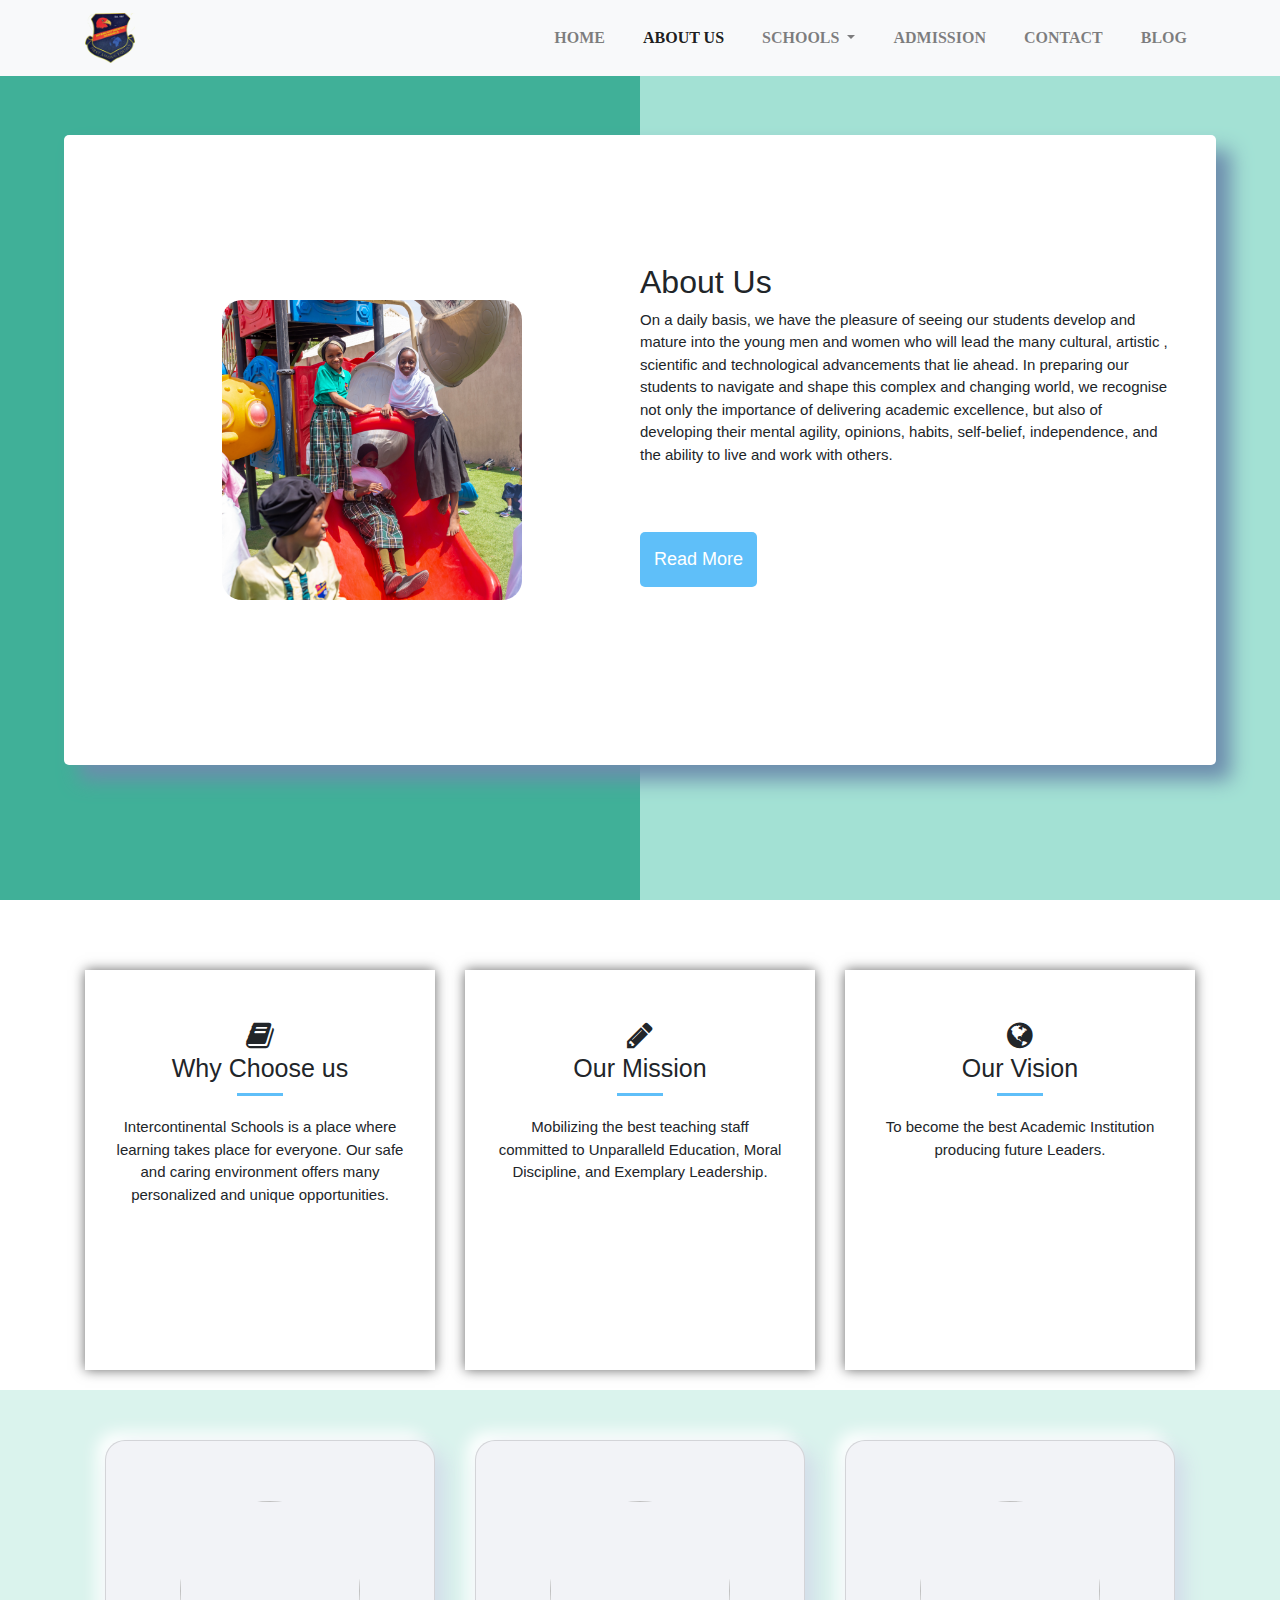
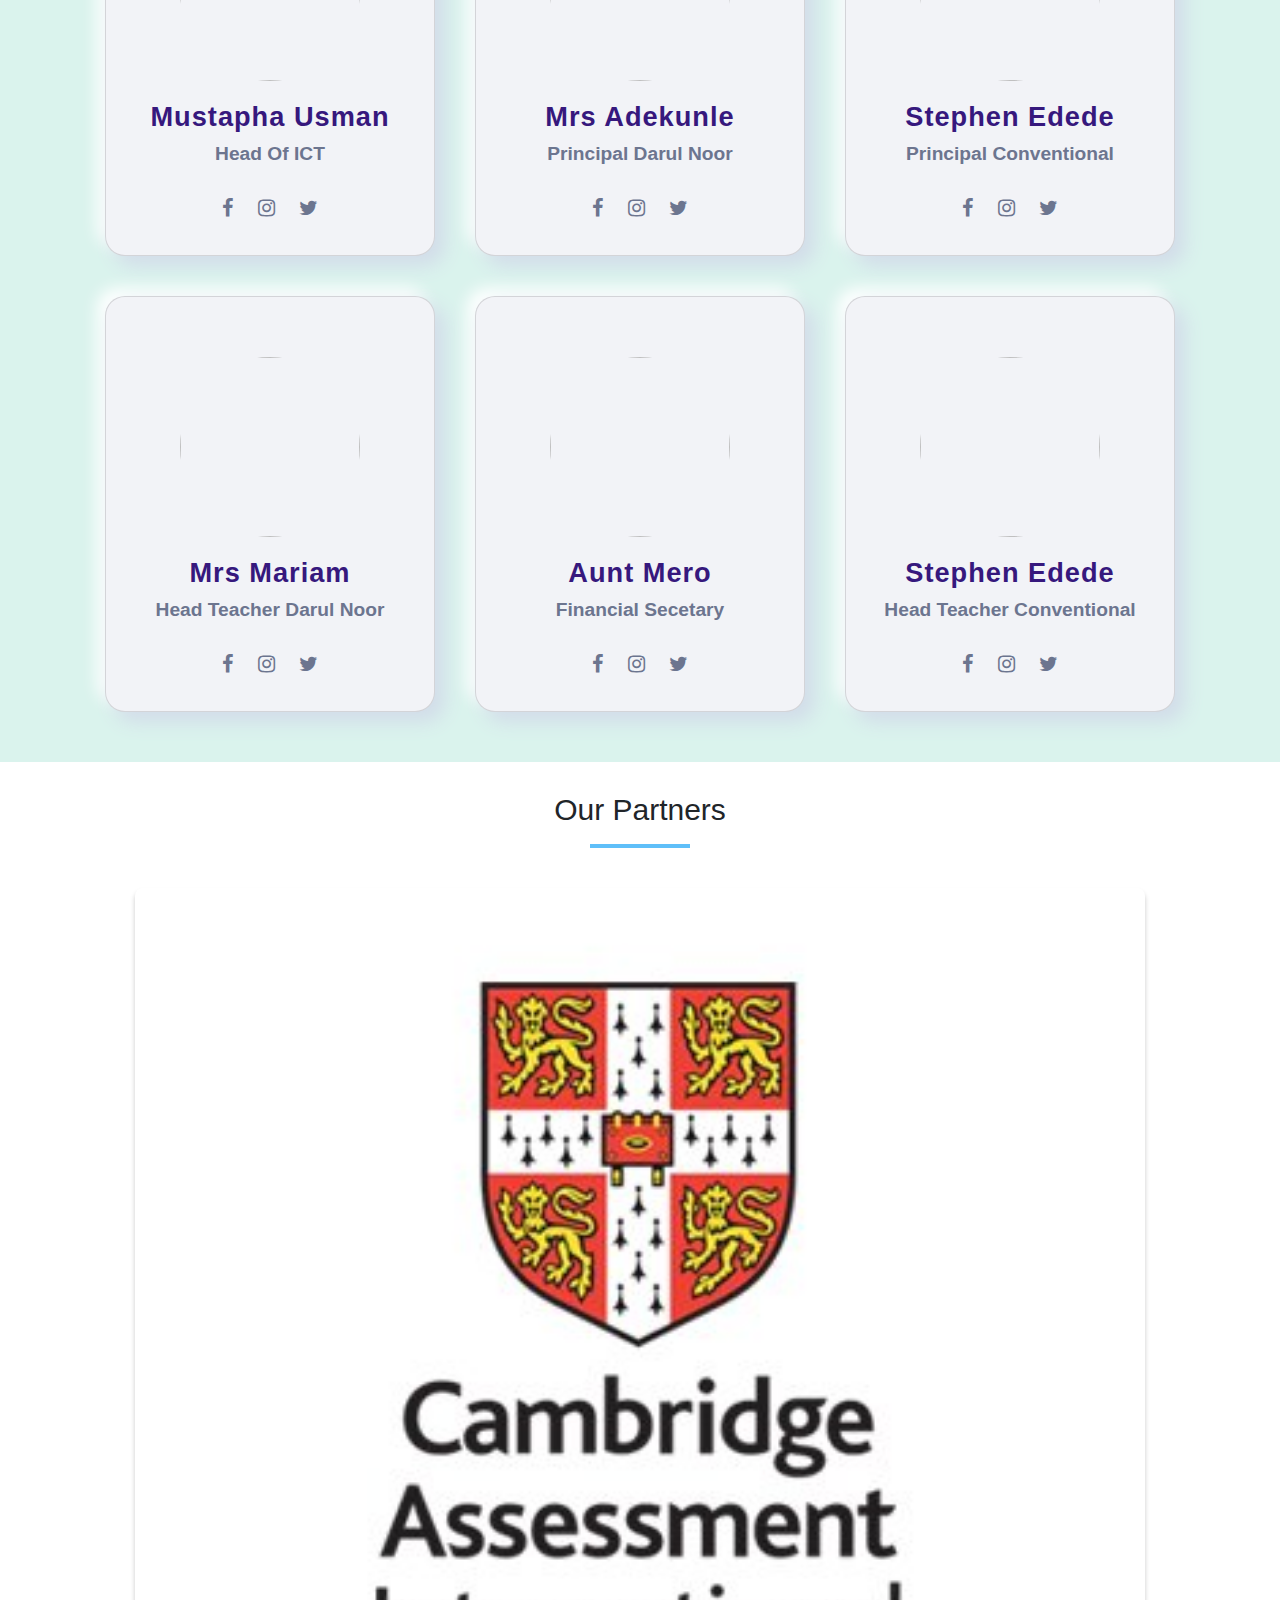
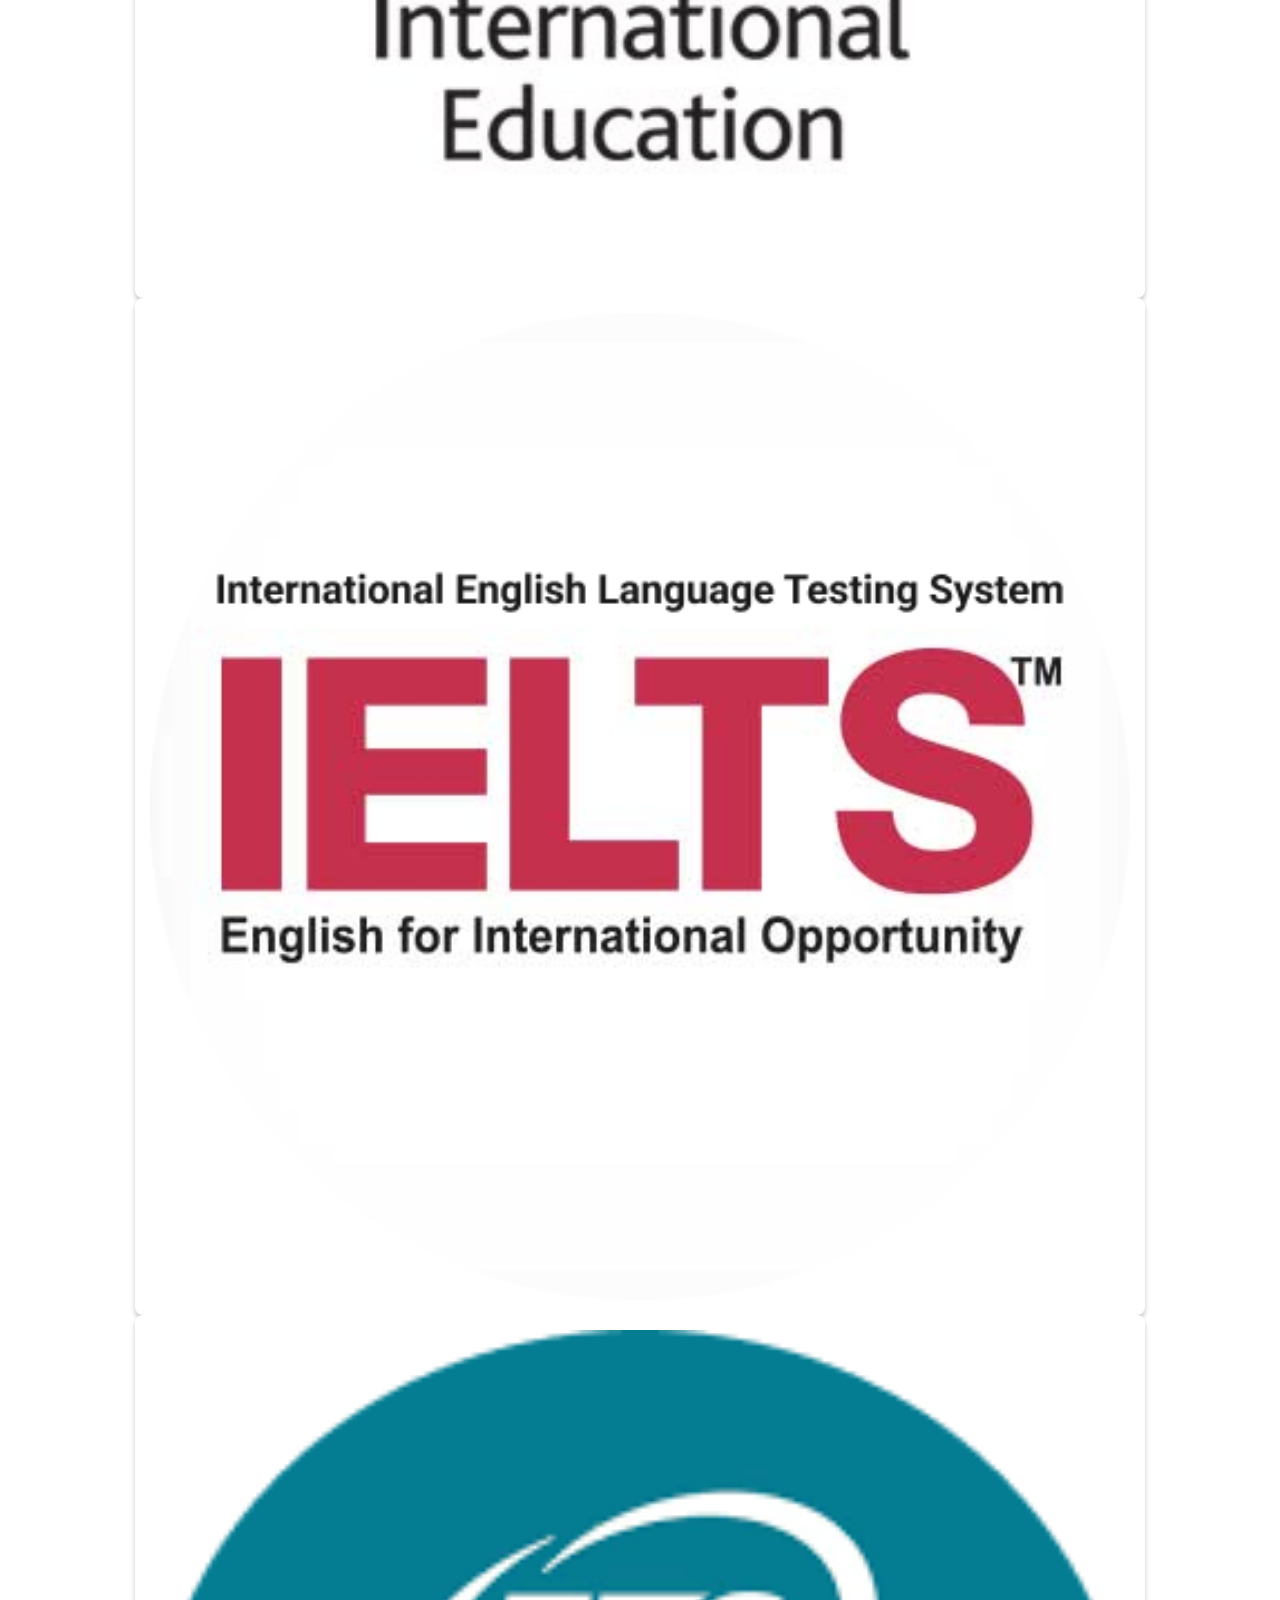
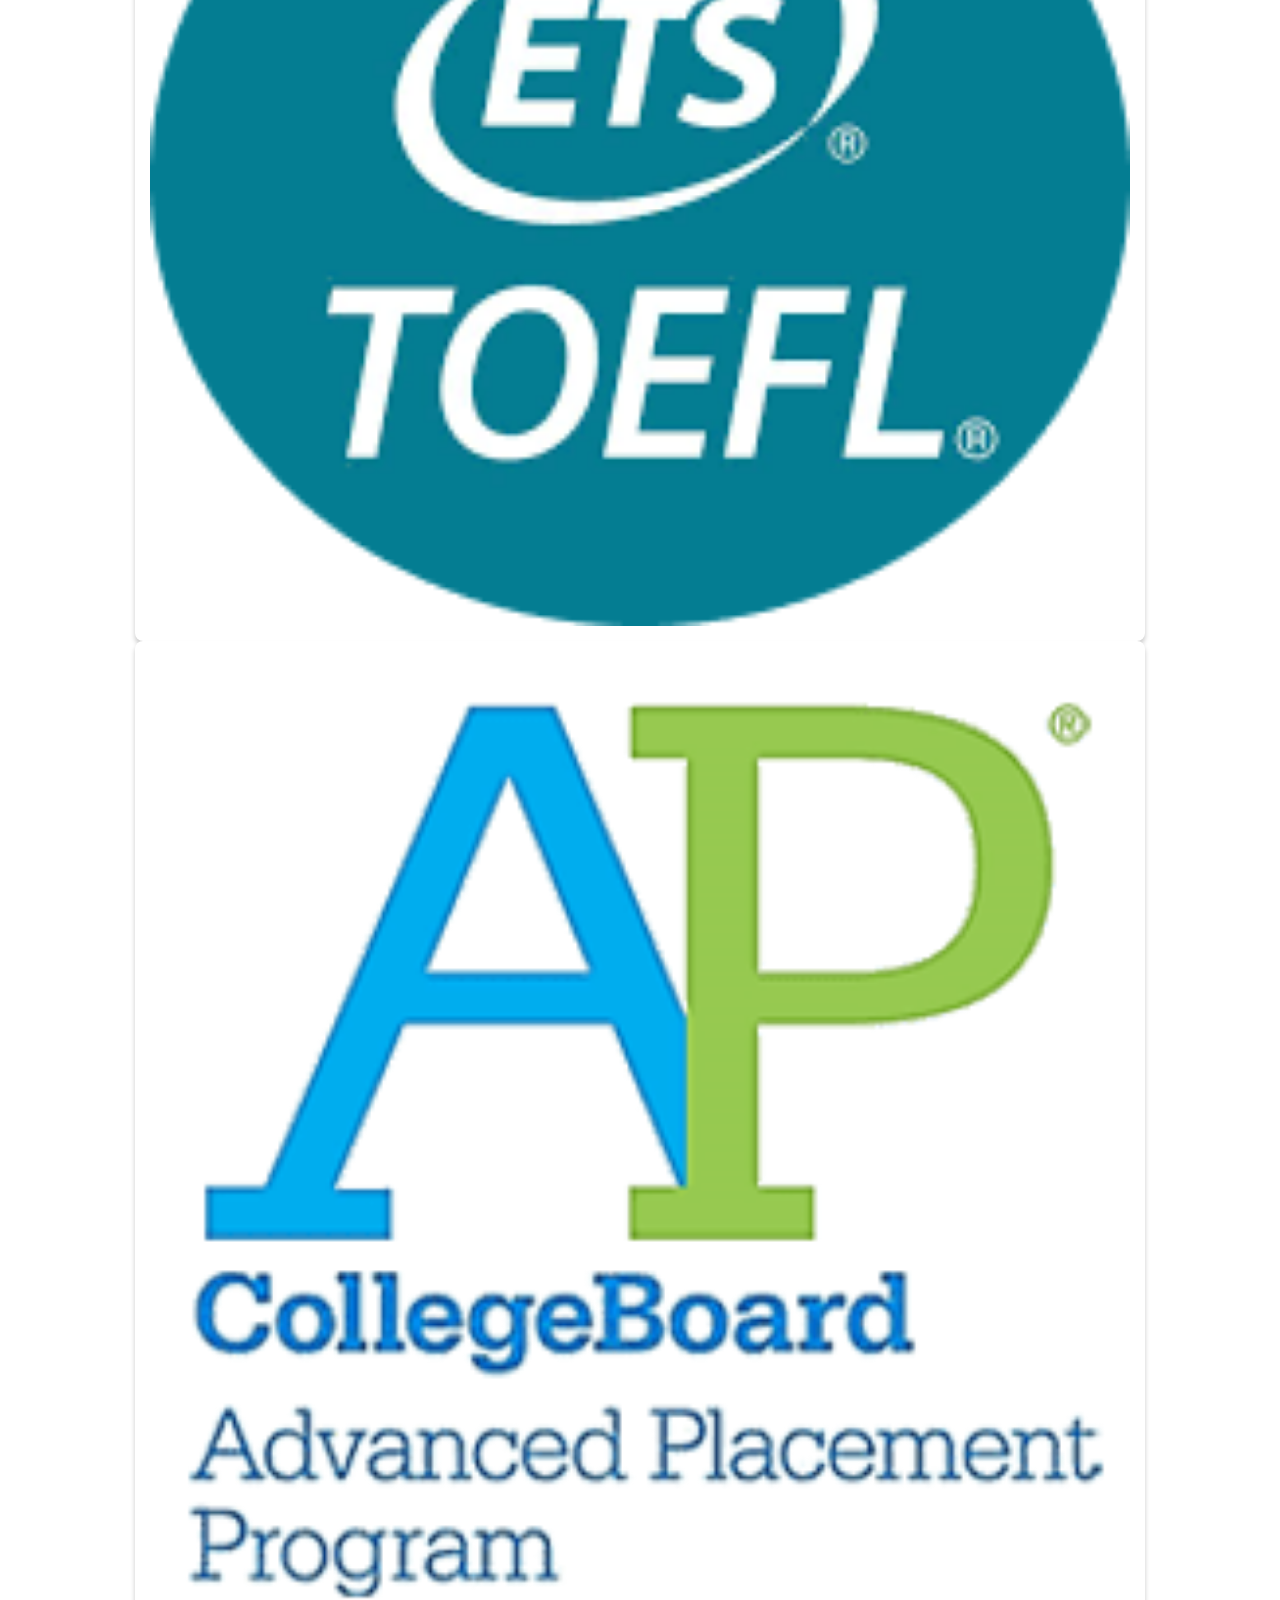
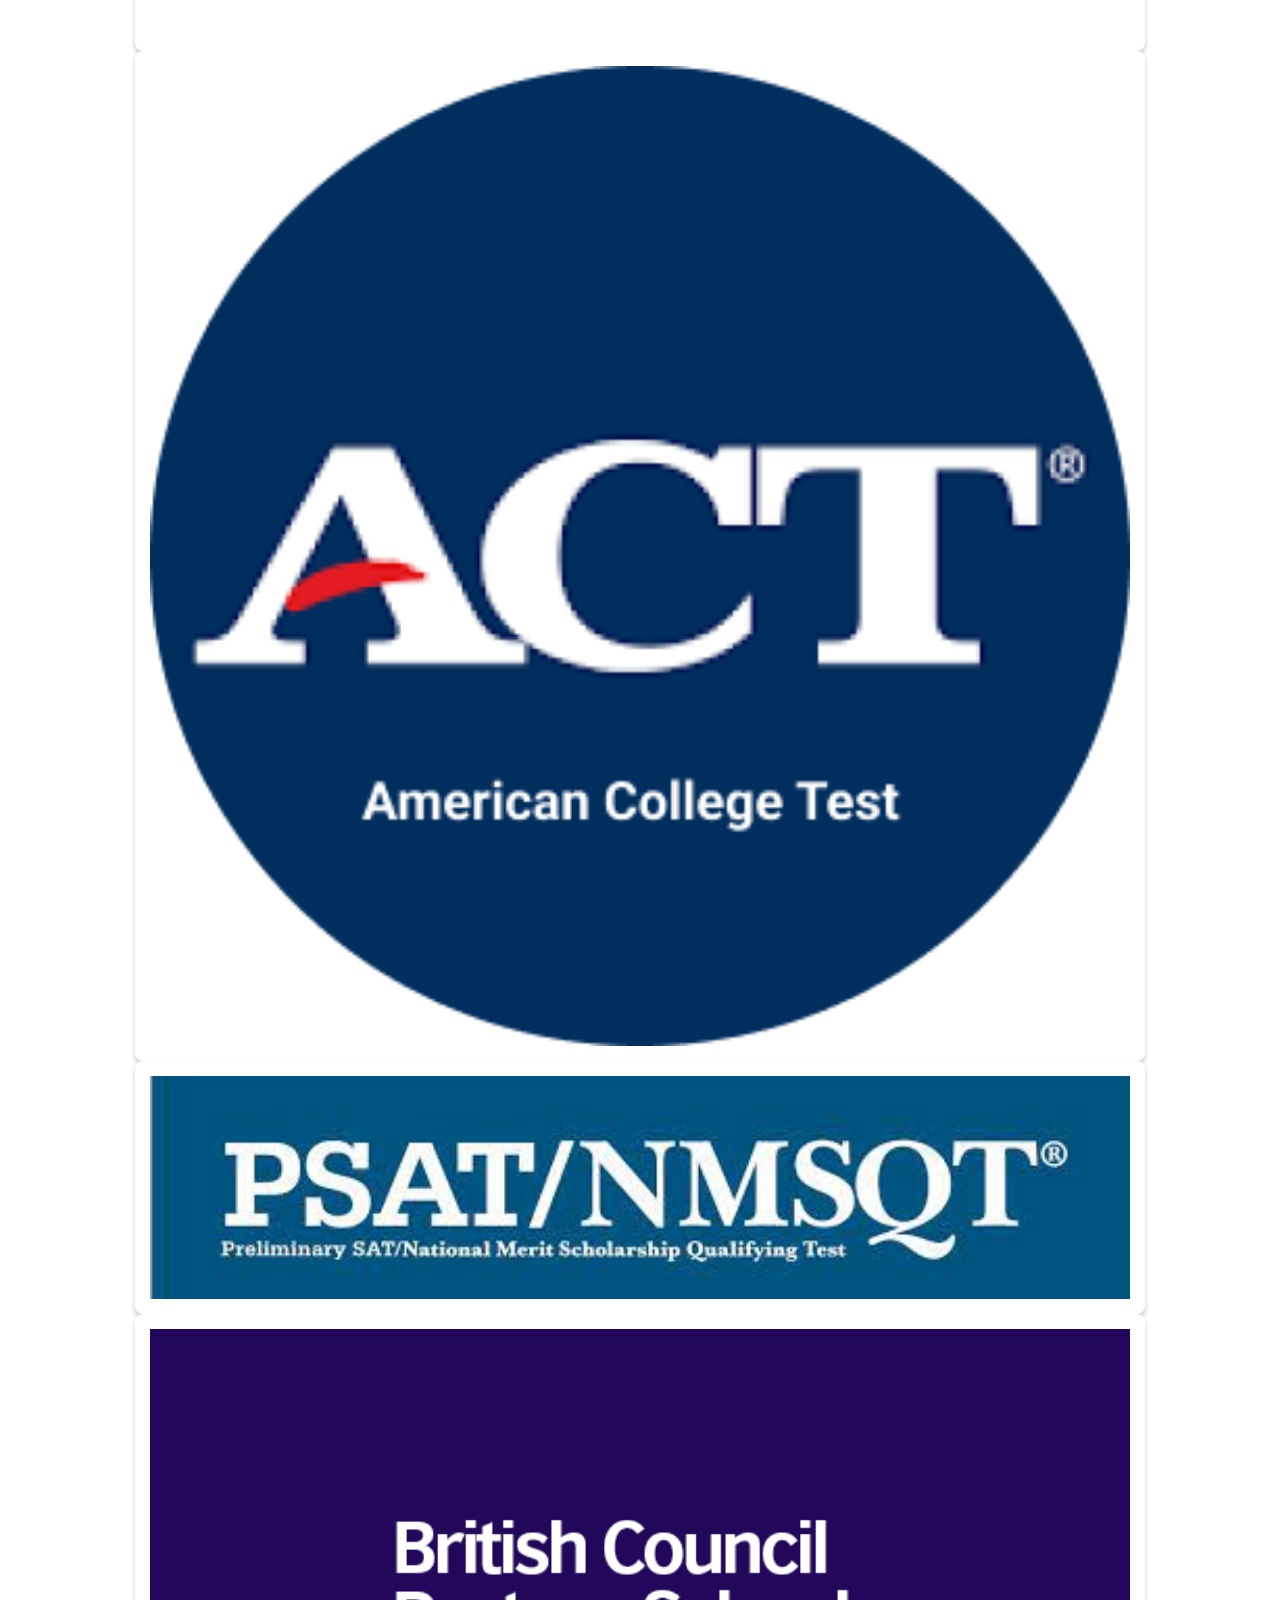
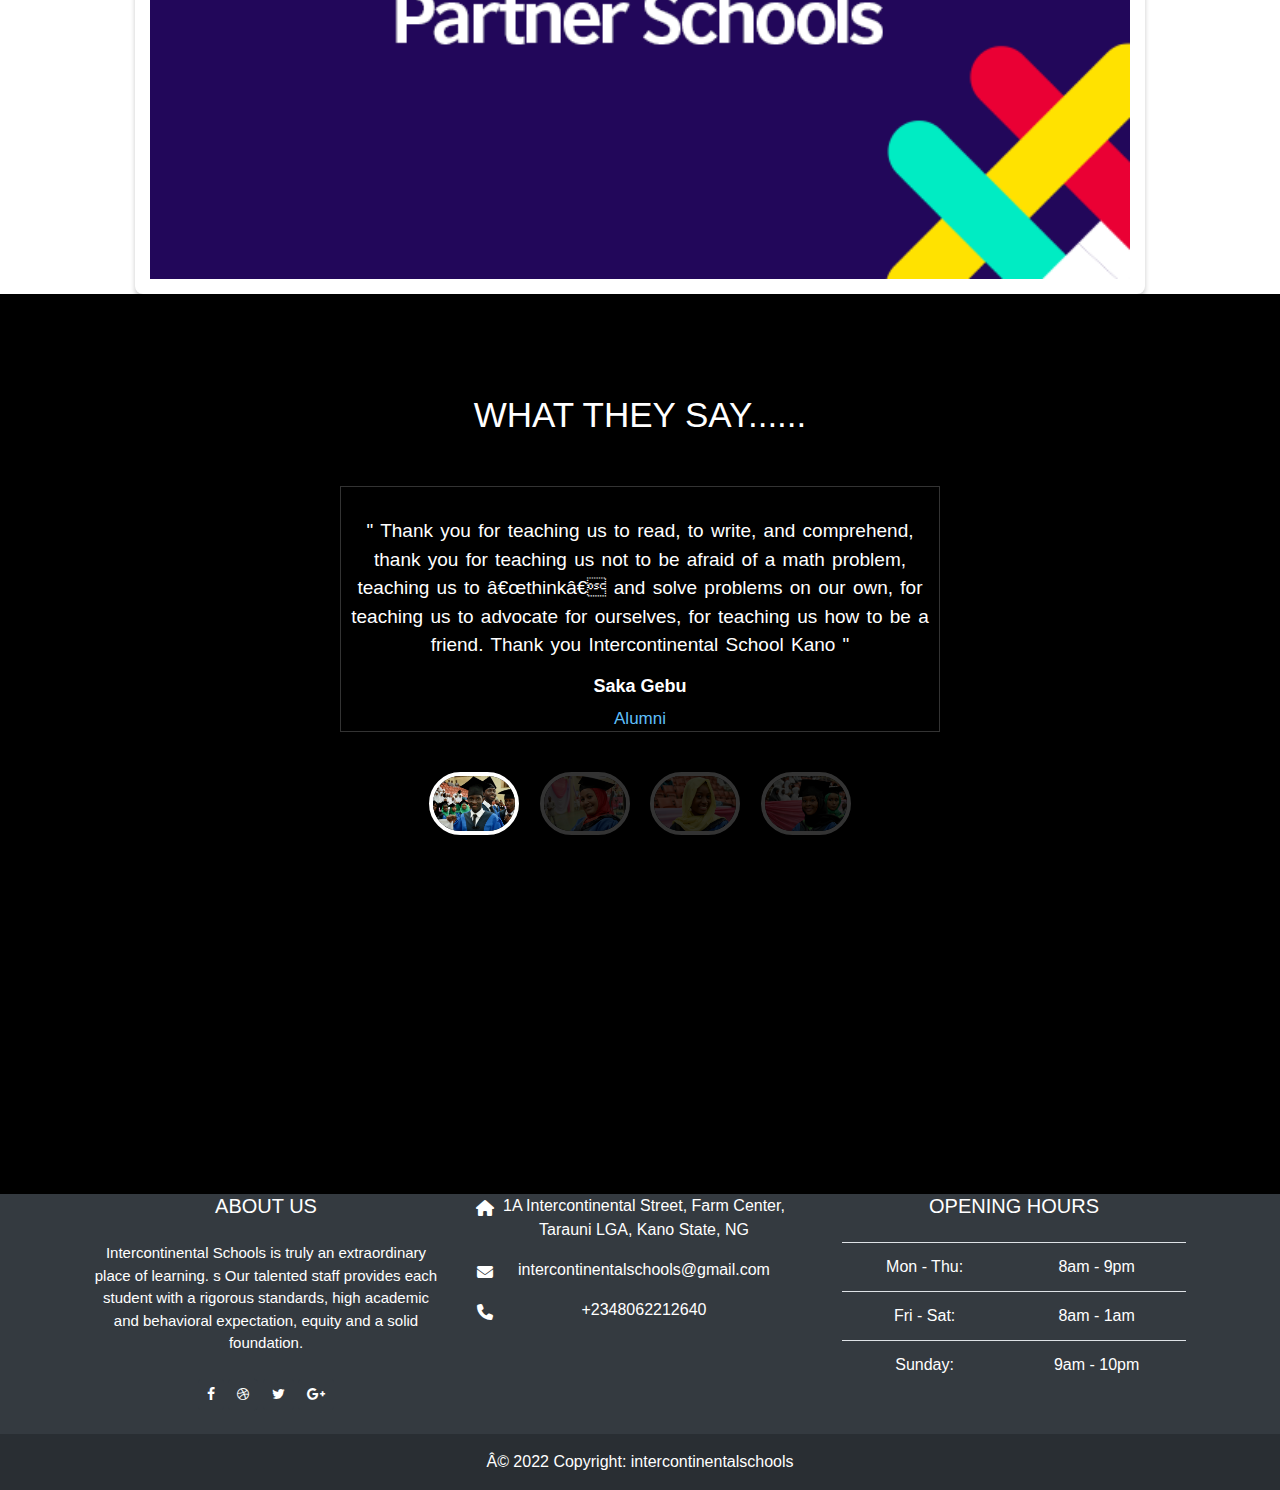
==== commit 6603c1d7: "added "Testimonials" section to the about page" ====
--- a/About.html
+++ b/About.html
@@ -29,7 +29,7 @@
         </head>
         <body>
             <!--===== navigation start ======= -->
-          <nav class="navbar navbar-expand-lg navbar-light bg-light">
+          <nav class="navbar navbar-expand-lg navbar-light bg-light  fixed-top">
               <div class="container">
                 <a class="navbar-brand" href="index.html">
                   <img src='images/logo1111.png' style="width:50; height:50"/>
@@ -314,6 +314,58 @@
 
             </section>
             <!--====== Our partners Ends ========= -->
+            <!--====== Testimonies Starts =========-->
+            <section class="testimonial">
+              <div class="container">
+                <div class="title">
+                  <h1>What They Say......</h1>
+                </div>
+                <div class="slider">
+                  <div class="slide active">
+                    <p>" Thank you for teaching us to read, to write, and comprehend, thank you for teaching us not to be afraid of a math problem, 
+                      teaching us to “think” and solve problems on our own, for teaching us to advocate for ourselves, for teaching us how to be a
+                       friend. Thank you Intercontinental School Kano "
+                    </p>
+
+                      <div class="client-info">
+                        <h3>Saka Gebu</h3>
+                        <span>Alumni</span>
+                      </div>
+                  </div>
+
+                  <div class="slide">
+                    <p>" Lorem ipsum dolor sit amet, consectetur adipisicing elit. 
+                      Nam ex illum dignissimos corporis, praesentium nisi. "
+                    </p>
+
+                      <div class="client-info">
+                        <h3>Saka Gebu</h3>
+                        <span>Alumni</span>
+                      </div>
+                  </div>
+
+                  <div class="slide">
+                    <p>" Lorem ipsum dolor sit amet, consectetur adipisicing elit. 
+                      Nam ex illum dignissimos corporis, praesentium nisi. "
+                    </p>
+
+                      <div class="client-info">
+                        <h3>Saka Gebu</h3>
+                        <span>Alumni</span>
+                      </div>
+                  </div>
+                  
+                </div>
+                <div class="slider-indicator">
+                  <img src="images/1.jpg" class="active" alt="" data-id="0">
+                  <img src="images/2.jpg" alt=""  data-id="1">
+                  <img src="images/3.jpg" alt=""  data-id="2">
+                  <img src="images/4.jpg" alt="" data-id="3" >
+
+                </div>
+              </div>
+            </section>
+            <!--======= Testimonies Ends ==========-->
 
 
 
--- a/css/about.css
+++ b/css/about.css
@@ -267,7 +267,7 @@
 *******************************/
 .partner {
     font-family: Roboto, sans-serif;
-    background-color: #f7f7f7;
+    
 }
 
 .partner img {
@@ -283,6 +283,7 @@
     text-align: center;
     position: relative;
     margin-bottom: 60px;
+    padding-top: 30px;
 
 }
 .partner h1:after{
@@ -319,4 +320,96 @@
     display: block;
     transition: all ease 0.3s;
     transform: scale(1.1) translateY(-5px);
-}+}
+
+/*************************************
+
+testimonials
+
+***************************************/
+
+.testimonial{
+    min-height: 100vh;
+    background-color: #000000;
+    float: left;
+    width: 100%;
+    padding: 100px 15px   ;
+}
+.testimonial .container {
+    max-width: 1170px;
+    margin: auto;
+    
+}
+.testimonial .title{
+    margin-bottom: 50px;
+}
+.testimonial .title h1{
+    text-align: center;
+    color: #ffffff;
+    text-transform: uppercase;
+    font-size: 35px;
+    margin: 0;
+}
+.testimonial .slider{
+    border: 1px solid #333333;
+    max-width: 600px;
+    margin: auto;
+    text-align: center;
+}
+.testimonial .slider .slide{
+    display: none;
+
+}
+.testimonial .slider .slide.active{
+    display: block;
+    animation: slide 1s ease;
+}
+@keyframes slide{
+    0%{
+        opacity: 0;
+        transform: translateX(-15px;);
+    }
+    100%{
+        opacity: 1;
+        transform: translateX(0px)
+        
+    }
+}
+.testimonial .slider p{
+    font-size: 19px;
+    color: #ffffff;
+    word-spacing: 2px;
+    padding-top: 30px;
+}
+.testimonial .slider .client-info h3 {
+    font-weight: bold;
+    color: #fff;
+    font-size: 18px;
+}
+.testimonial .slider .client-info span{
+    display: block;
+    font-size: 17px;
+    color: #5fbff9;
+
+}
+.testimonial .slider-indicator{
+    text-align: center;
+    padding-top: 40px;
+
+}
+
+.testimonial .slider-indicator img{
+    max-width: 90px;
+    max-height: 90px;
+    object-fit: cover;
+    border-radius: 60px;
+    display: inline-block;
+    margin: 0 8px;
+    opacity: 0.2;
+    border: 4px solid #fff;
+    cursor: pointer;
+    transition: opacity 1s;
+}
+.testimonial .slider-indicator img.active{
+    opacity: 1;
+}
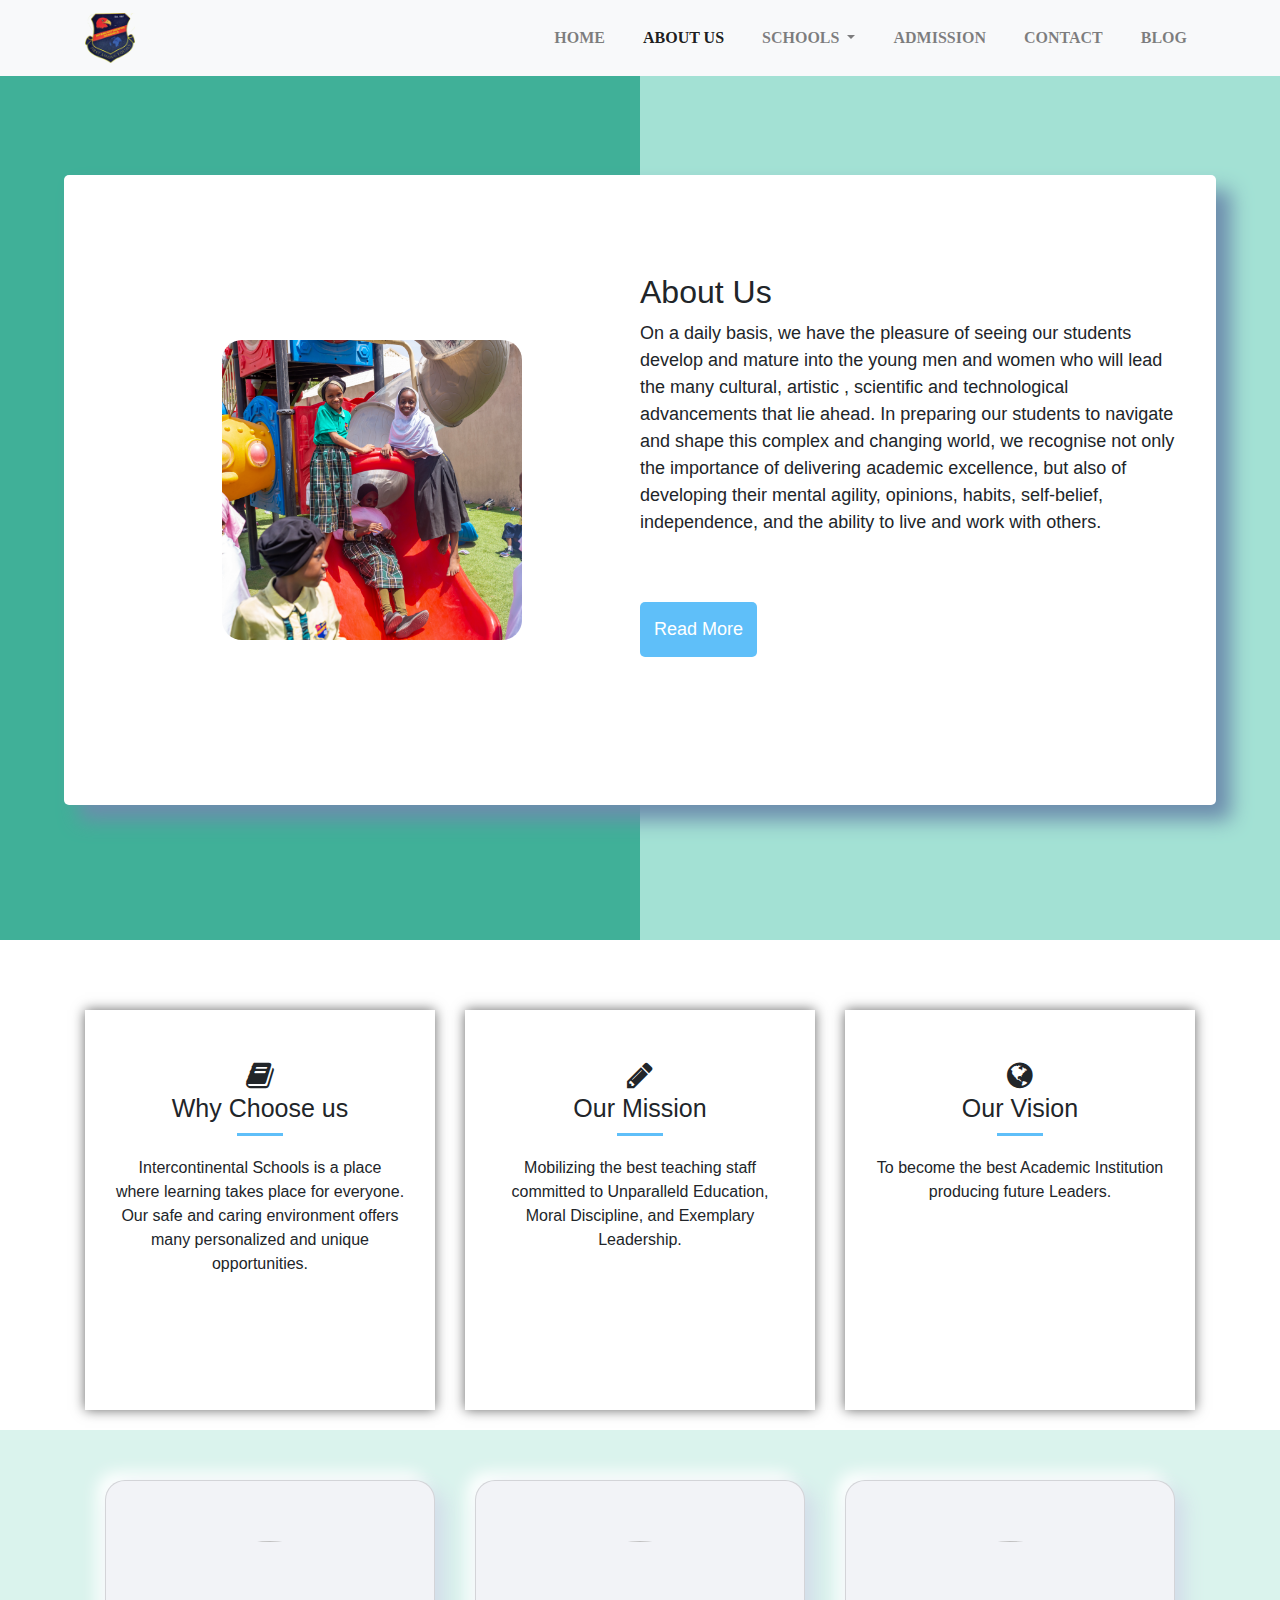
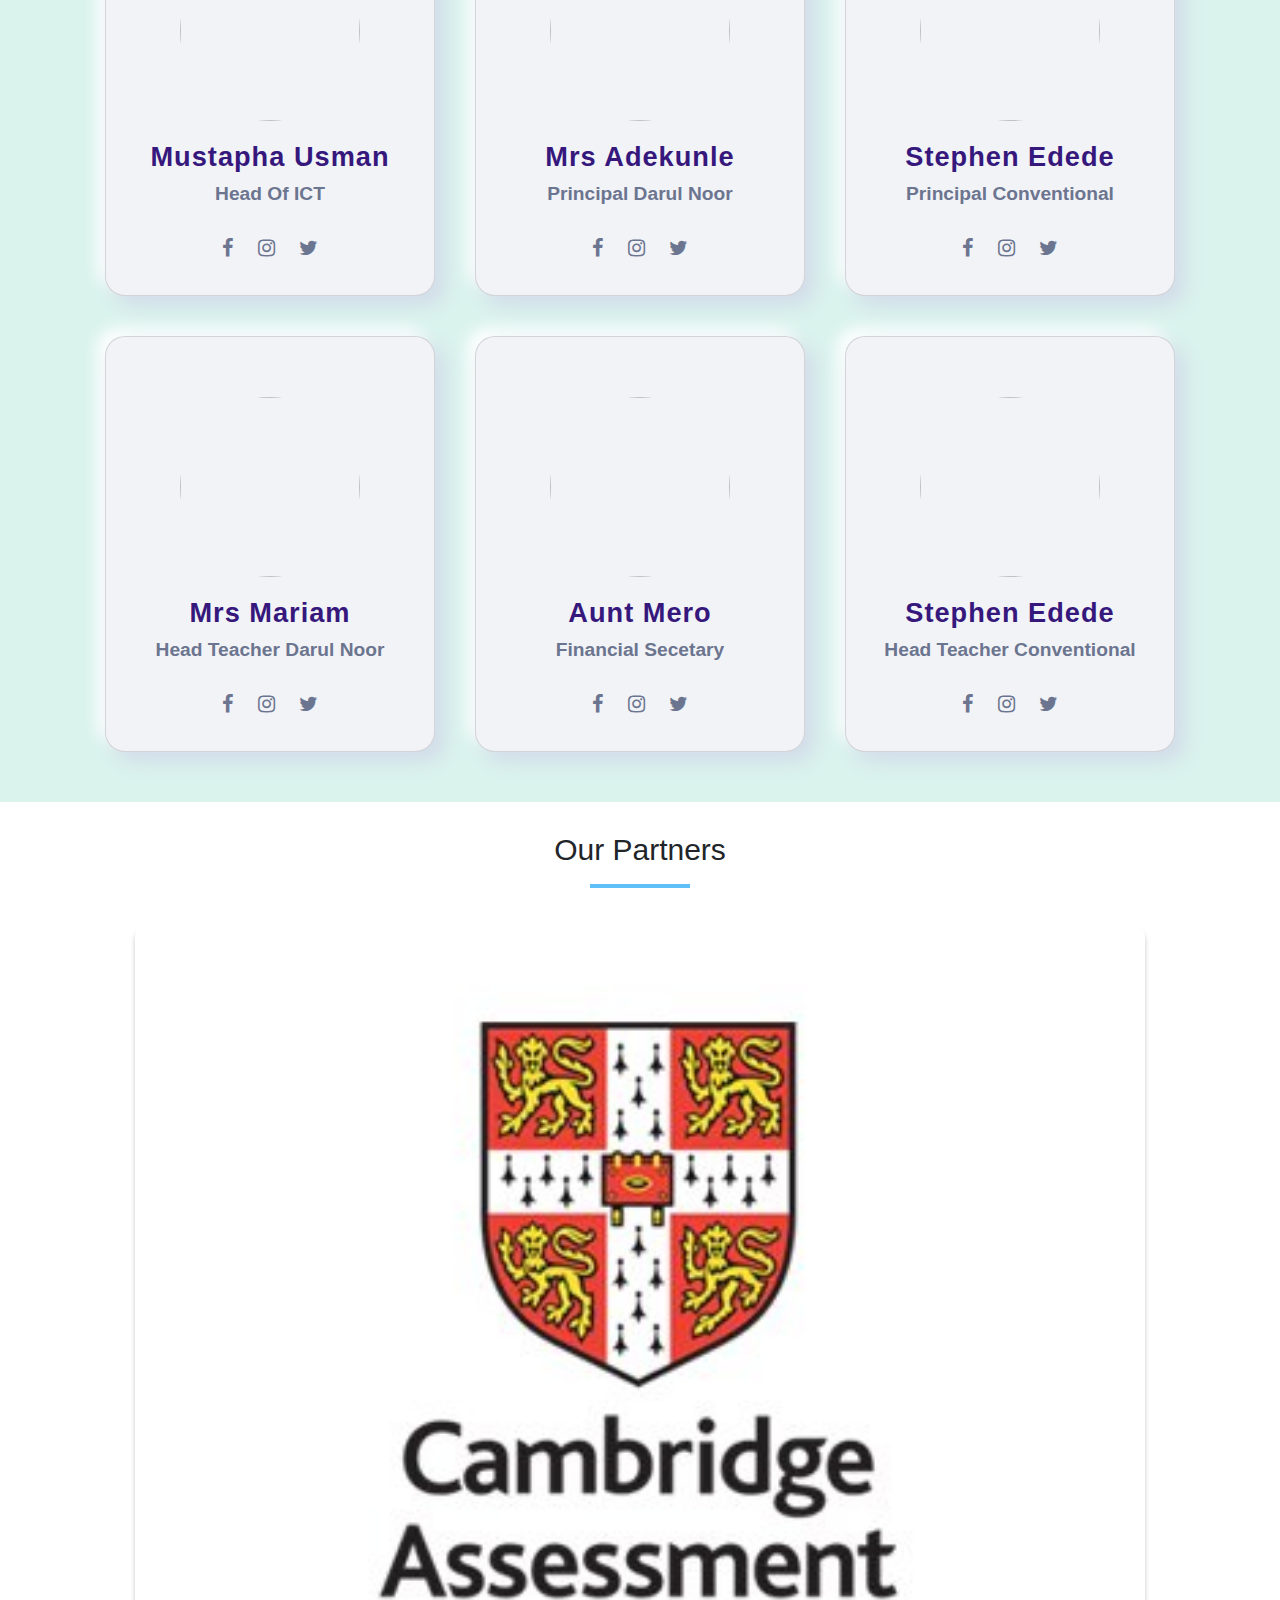
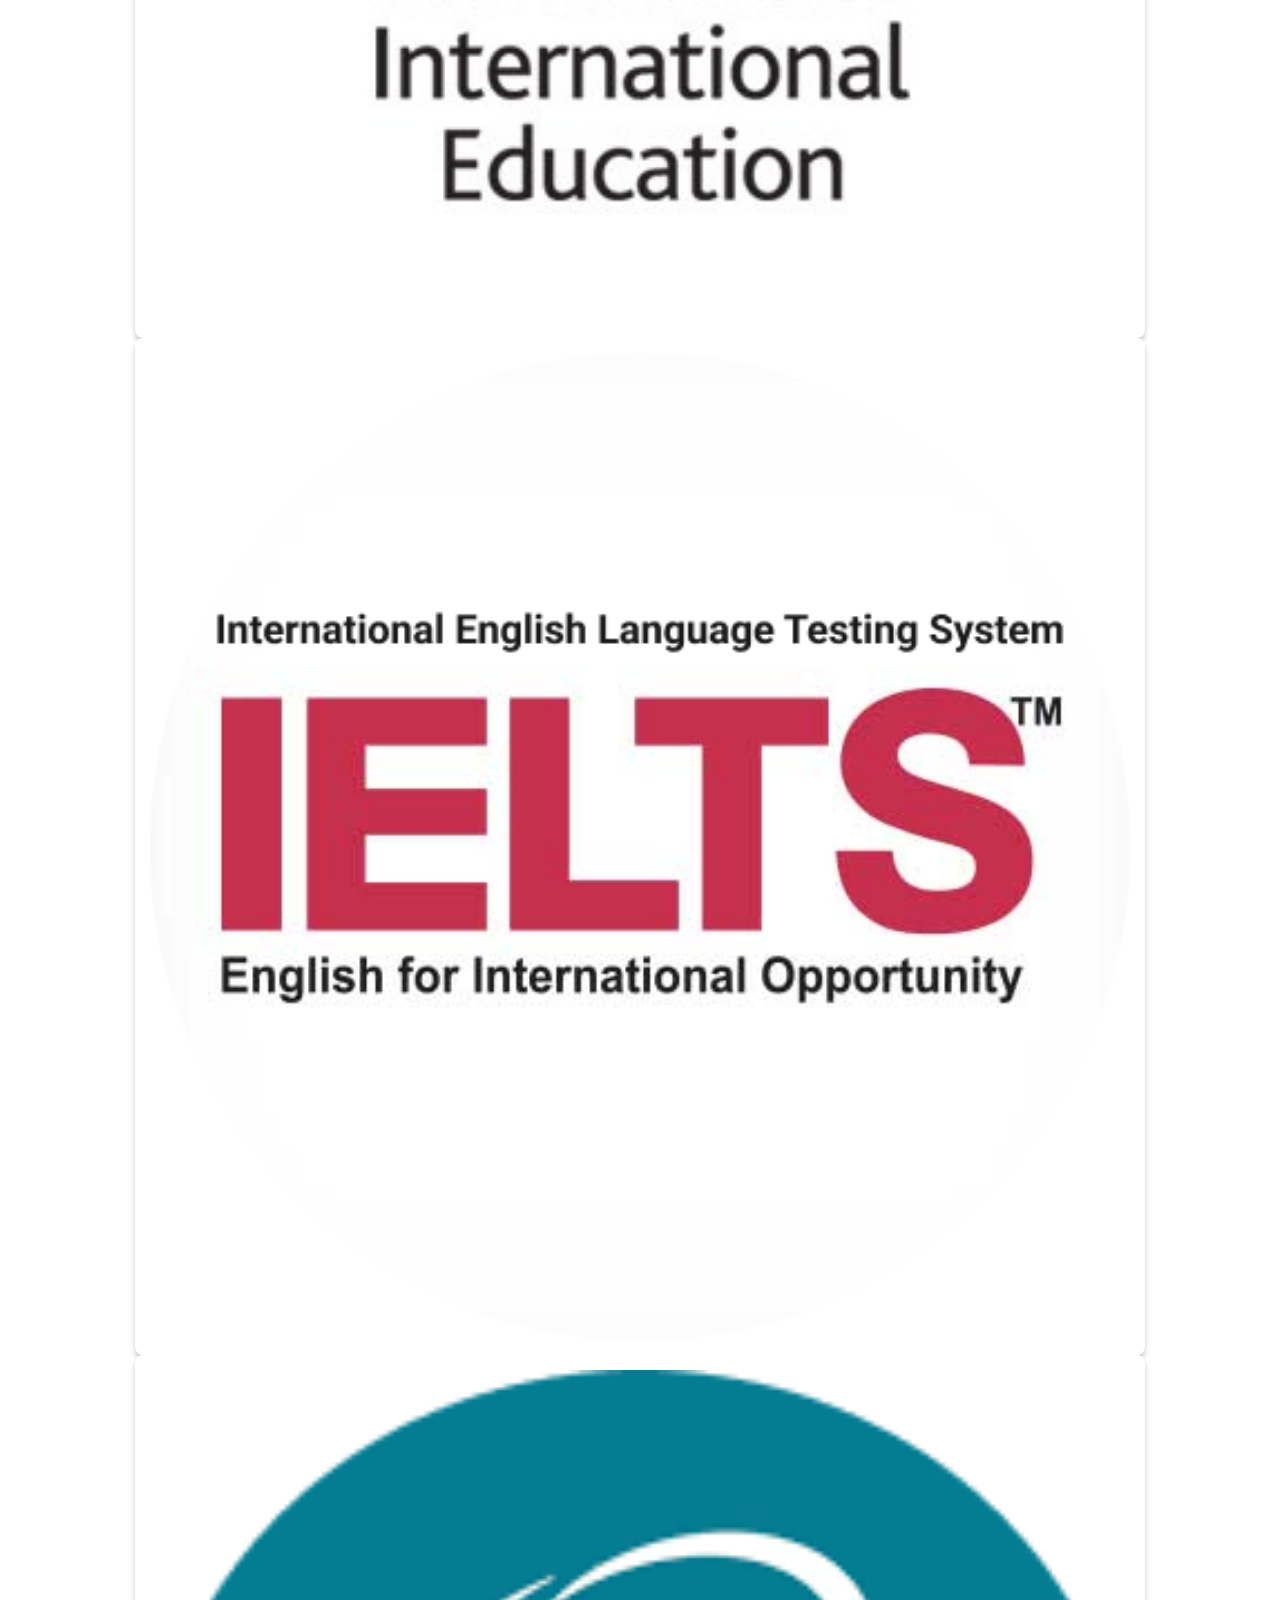
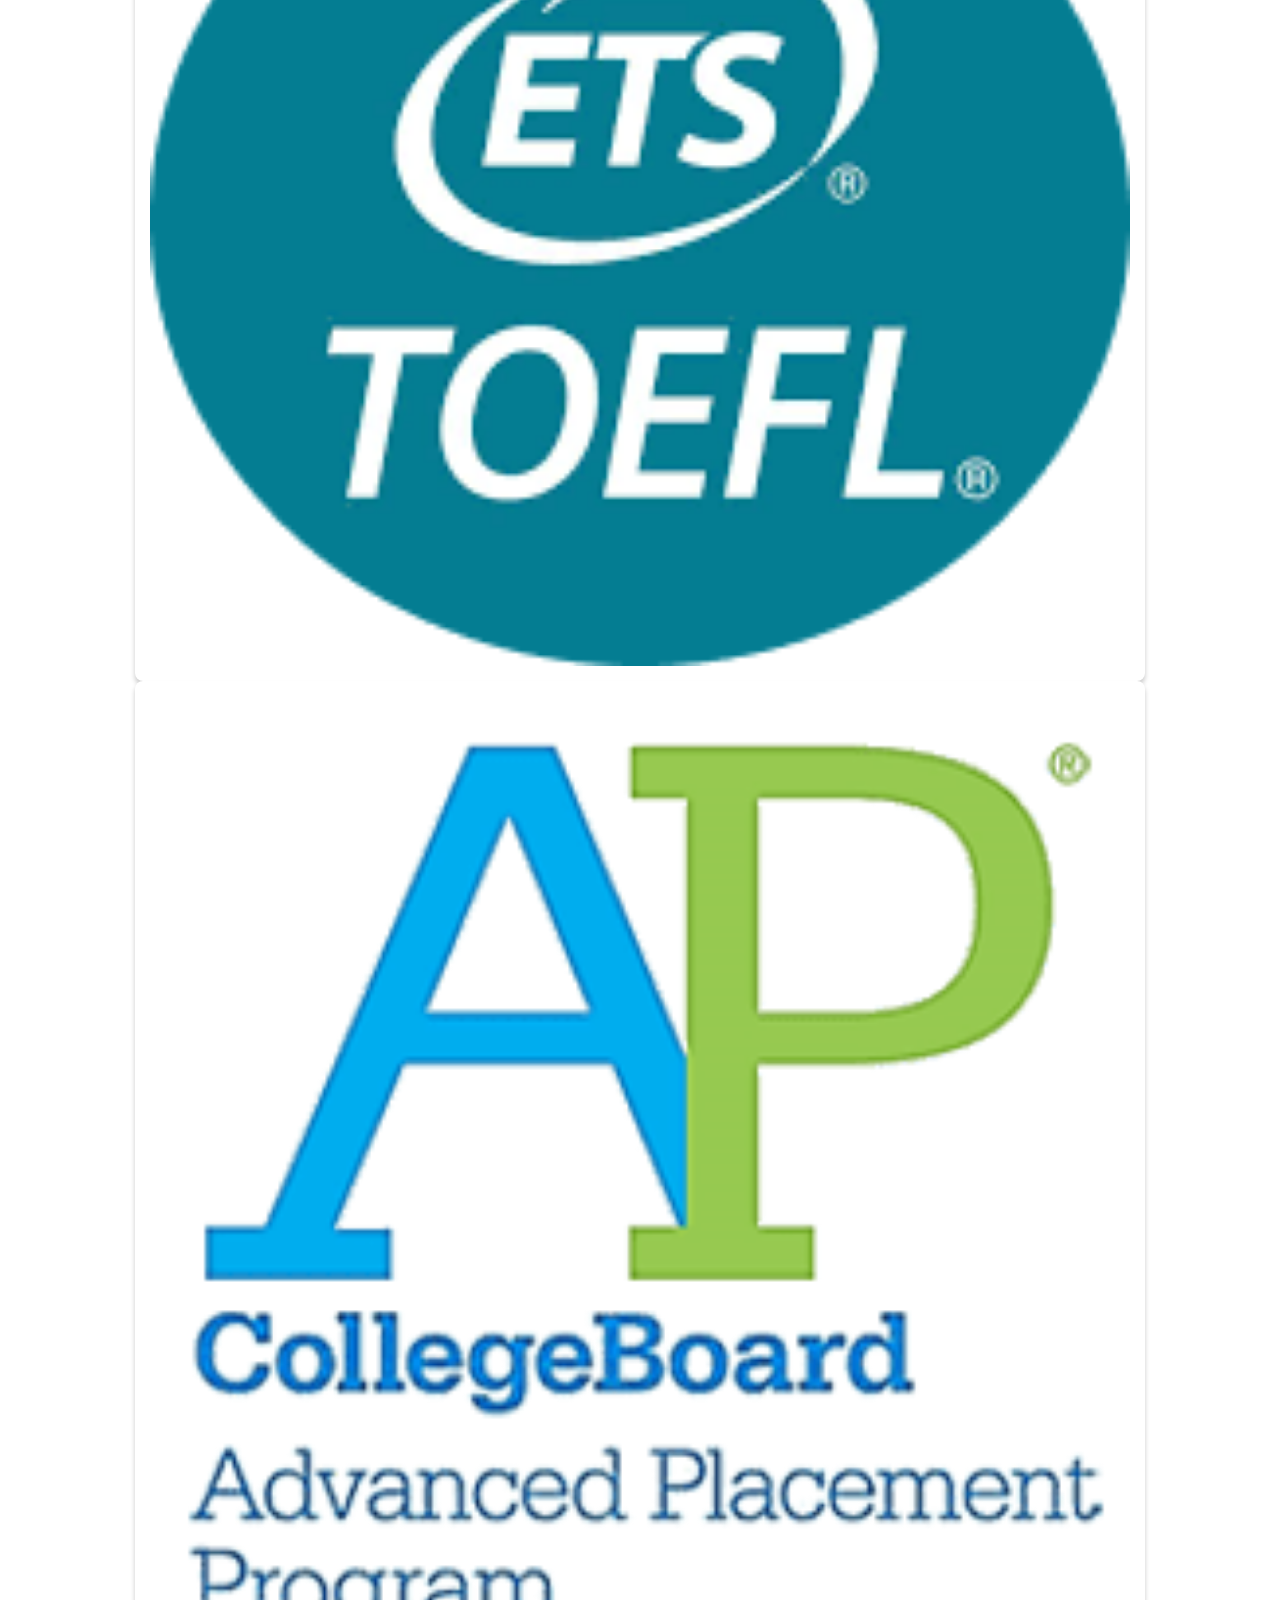
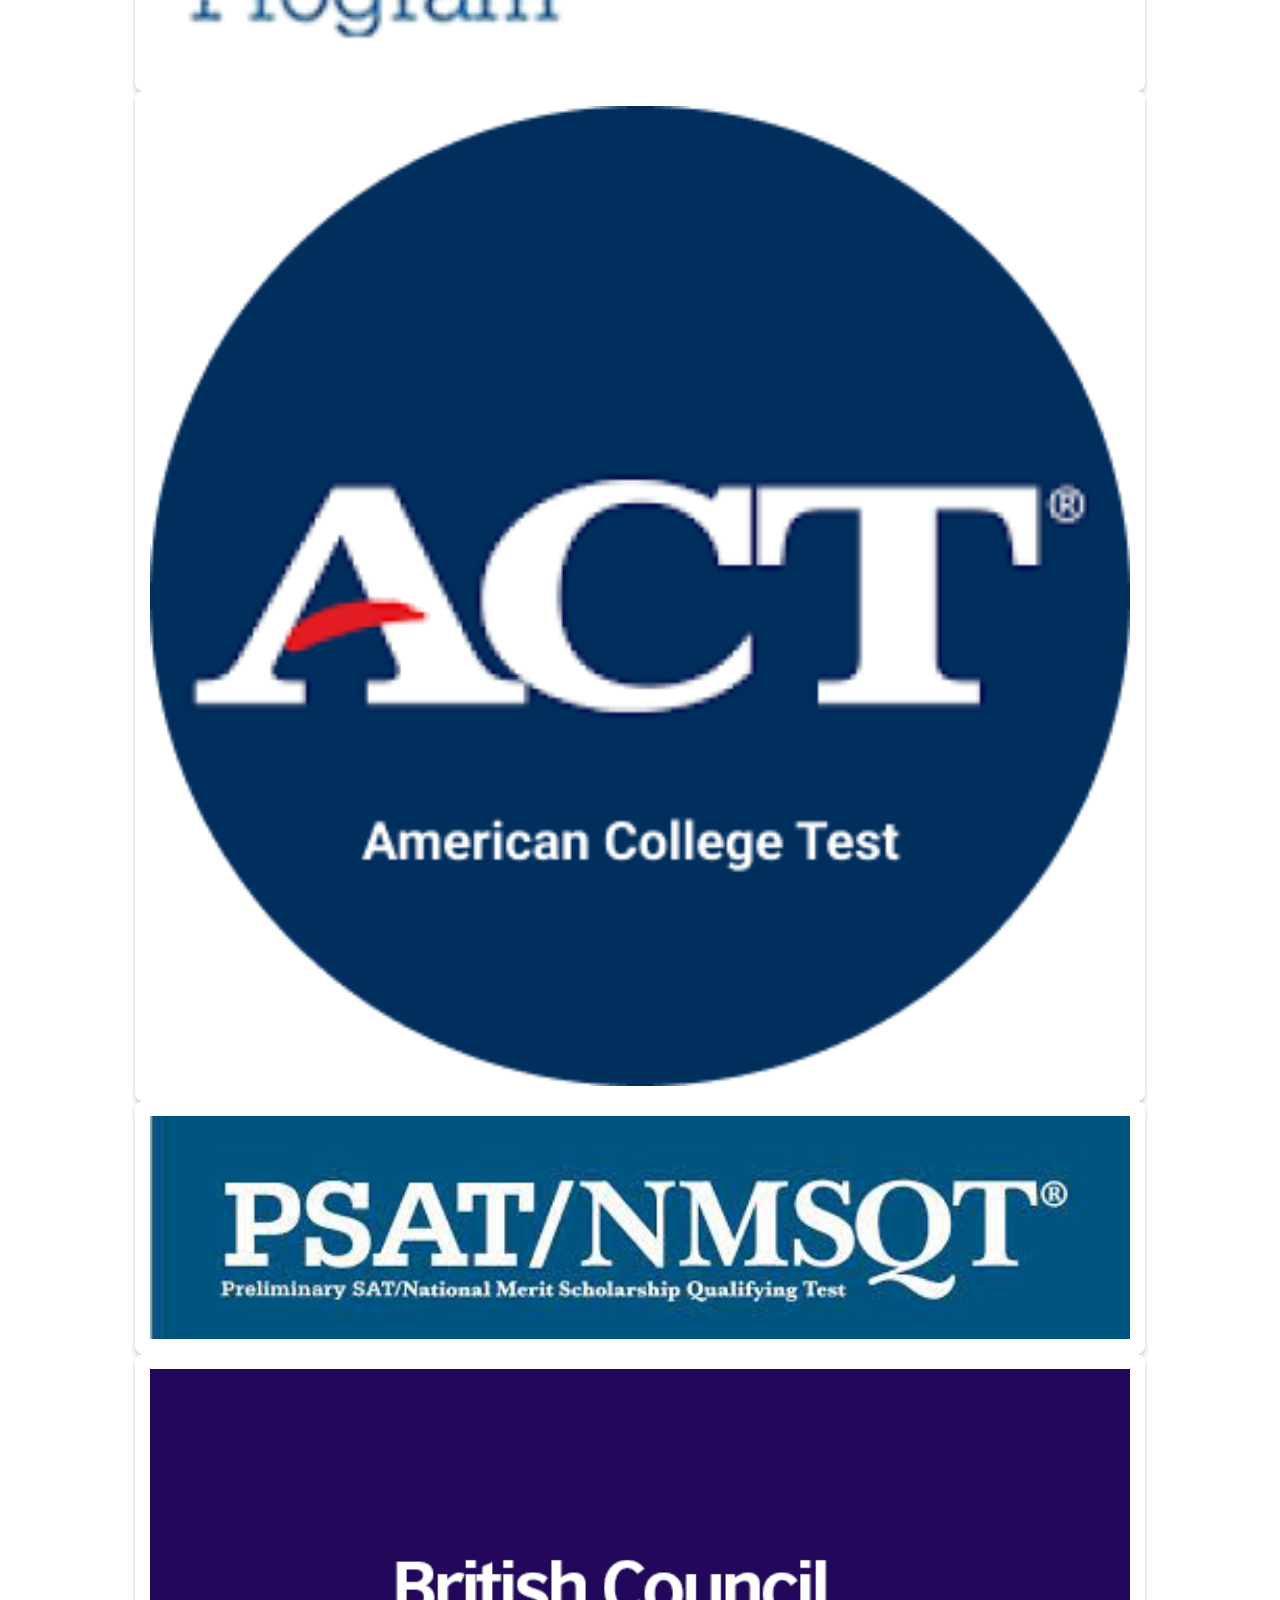
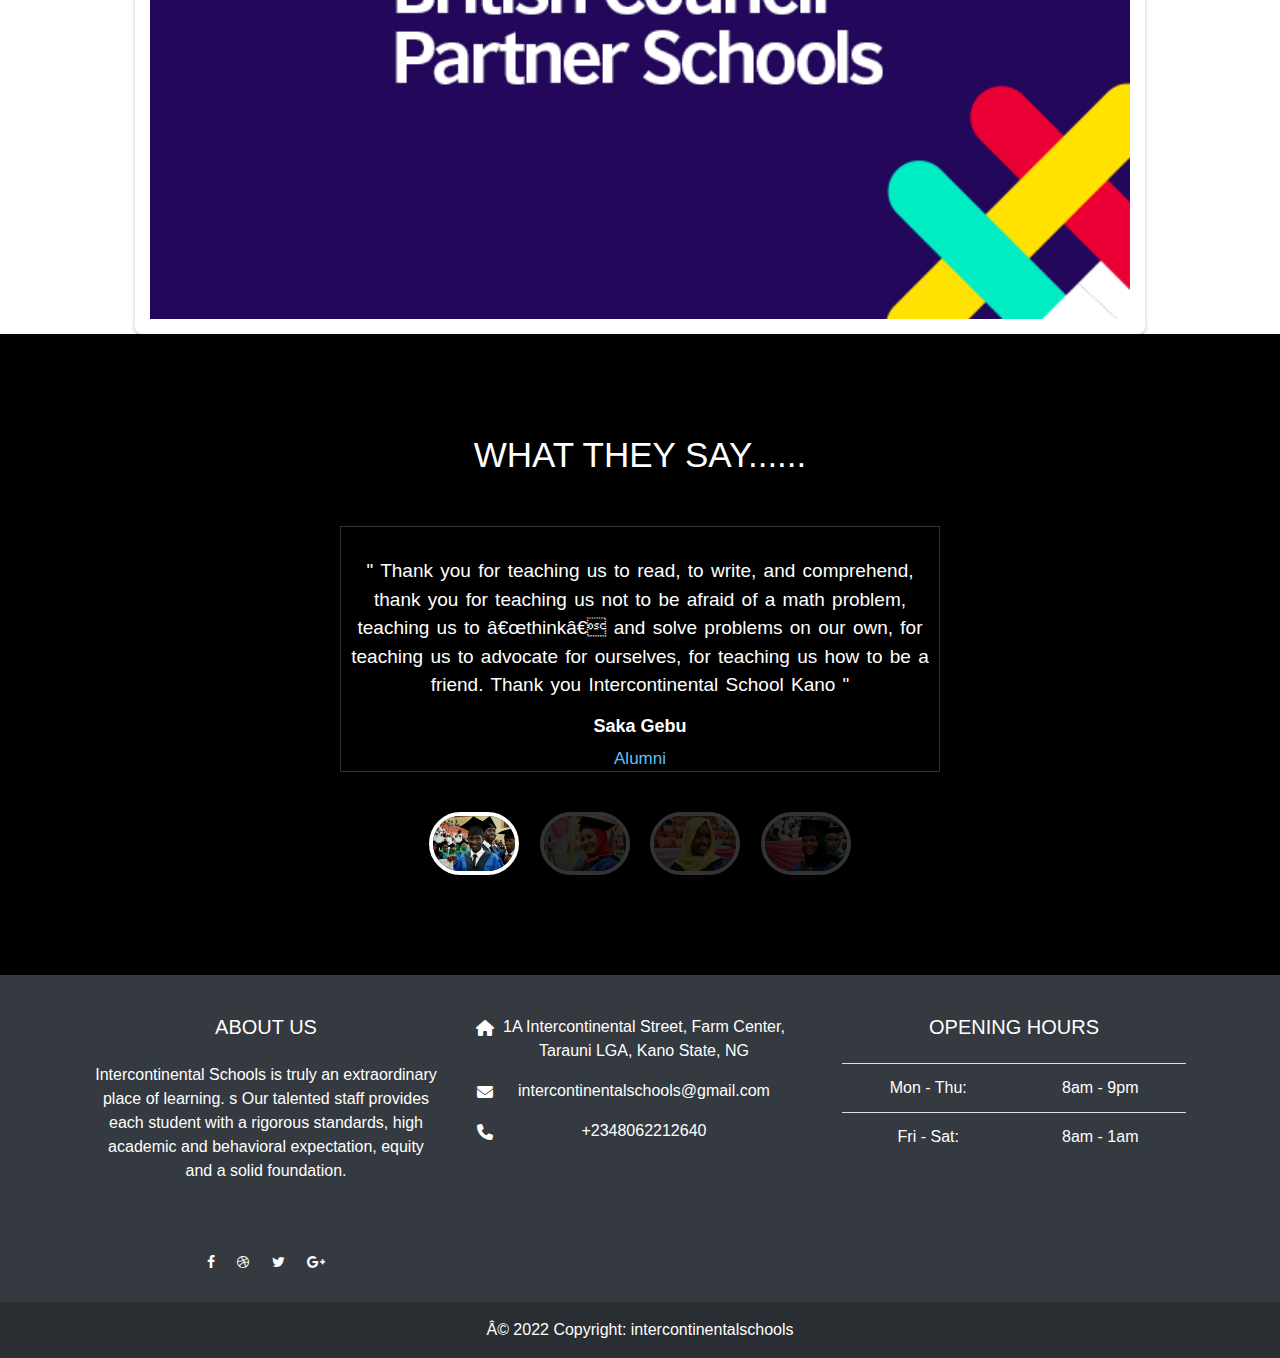
==== commit e95f8b76: "Merge branch 'main' of https://github.com/olokotoh/interhub into main" ====
--- a/About.html
+++ b/About.html
@@ -76,7 +76,7 @@
           <!--===== navigation End ======= -->
 
           <!--=====  Banner  start=====-->
-          <div class="wrapper">
+          <div class="wrapper padd-15">
 
               <div class="background-container">
                   <div class="bg-1"></div>
@@ -371,14 +371,14 @@
 
 
        <!--===== footer section start ====-->
-      <footer class="text-white text-center text-lg-start bg-dark">
+      <footer class="text-white text-center text-lg-start bg-dark ">
         <!-- Grid container -->
-        <div class="container p-4">
+        <div class="container p-4 ">
           <!--Grid row-->
           <div class="row mt-4">
             <!--Grid column-->
             <div class="col-lg-4 col-md-12 mb-4 mb-md-0">
-              <h5 class="text-uppercase mb-4">About Us</h5>
+              <h5 class="text-uppercase mb-4 padd-15">About Us</h5>
     
               <p>
                 Intercontinental Schools is truly an extraordinary place of learning.
@@ -388,7 +388,7 @@
     
              
     
-              <div class="mt-4">
+              <div class="mt-4  padd-15">
                 <!-- Facebook -->
                 <a type="button" class="btn btn-floating btn-dark btn-sm"><i class="fa fa-facebook"></i></a>
                 <!-- Dribbble -->
@@ -405,7 +405,7 @@
             <!--Grid column-->
             <div class="col-lg-4 col-md-6 mb-4 mb-md-0">
               
-              <ul class="fa-ul" style="margin-right: 1.65em;">
+              <ul class="fa-ul padd-15" style="margin-right: 1.65em;">
                 <li class="mb-3">
                   <span class="fa-li"><i class="fas fa-home"></i></span><span class="ms-2">1A Intercontinental Street, Farm Center, Tarauni LGA, Kano State, NG</span>
                 </li>
@@ -421,7 +421,7 @@
     
             <!--Grid column-->
             <div class="col-lg-4 col-md-6 mb-4 mb-md-0">
-              <h5 class="text-uppercase mb-4">Opening hours</h5>
+              <h5 class="text-uppercase mb-4 padd-15">Opening hours</h5>
     
               <table class="table text-center text-white">
                 <tbody class="fw-normal">
@@ -433,10 +433,7 @@
                     <td>Fri - Sat:</td>
                     <td>8am - 1am</td>
                   </tr>
-                  <tr>
-                    <td>Sunday:</td>
-                    <td>9am - 10pm</td>
-                  </tr>
+              
                 </tbody>
               </table>
             </div>
--- a/css/about.css
+++ b/css/about.css
@@ -116,6 +116,7 @@
     padding-top: 50px ;
 }
 
+
 .info-items{
     height: 400px;
     margin-top: 20px;
@@ -232,6 +233,7 @@
     text-align: center;
     letter-spacing: 1px;
 }
+
 
 .team .container .card .content .contentBx h5{
     color: #6c758f;
@@ -329,7 +331,7 @@
 ***************************************/
 
 .testimonial{
-    min-height: 100vh;
+    min-height: 500px;
     background-color: #000000;
     float: left;
     width: 100%;
@@ -367,7 +369,7 @@
 @keyframes slide{
     0%{
         opacity: 0;
-        transform: translateX(-15px;);
+        transform: translateX(-15px);
     }
     100%{
         opacity: 1;
--- a/css/styles.css
+++ b/css/styles.css
@@ -5,6 +5,9 @@
 a{
     text-decoration: none;
 
+}
+.padd-15{
+    padding-top: 40px;
 }
 /***********************
 # sub-header
@@ -164,190 +167,49 @@
     border-radius: 30% 50%;
     
 }
-.info-section .right-section a img:hover{
-    width: 420px;
-    height:420px;
-    object-fit: cover;
-    padding-left: 10px;
-    padding-left: 40px;
-    border-radius: 30% 50%;
-    
-}
 
 /**********************
 Learning Section
 
 **********************/
-.head_part{
-    text-align: center;
-}
-.course_categories{
-    display:inline-block;
-    width:100%;
-    padding:80px 0 50px;
-    margin:0 auto
-}
-    .course_categories h2,.course_categories p{
-        color:black;
-        text-align: center;
-    }
-    .tab-content>.tab-pane{
-        margin:0 auto;
-        width:100%
-    }
-    .nav_tabs_wrap{
-        padding:0;
-        
-        
-    }.nav-tabs{
-        display:inline-block;
-        width:100%;
-        border:none;
-        
-    }
-
-        .nav-tabs>li{
-        padding:0;
-        padding-left: 70px;
-        color:#fff;
-        font-weight:600;
-        text-transform:uppercase;
-        margin:0 30px 30px 0;
-        vertical-align:middle;
-        border:7px solid transparent;
-        text-align:center
-        }
-        .tab-content>.tab-pane{
-
-             margin:0 auto;width:100%;
-             
-             }.nav_tabs_wrap{
-                  padding:0
-                }
-                   .nav-tabs{
-                    display:inline-block;
-                    width:100%;border:none
-                }
-                .nav-tabs>li{
-                    padding:0;
-                    color:#fff;
-                    font-weight:600;
-                    text-transform:uppercase;
-                    margin:0 30px 30px 0;
-                    vertical-align:middle;
-                    border:7px solid transparent;
-                    text-align:center}
-                    .nav-tabs>li,.nav-tabs>li>a .nav_tab_inner i,.nav-tabs>li>a .nav_tab_inner span{
-                        transition:all .3s ease 0s;-webkit-transition:all .3s ease 0s;-moz-transition:all .3s ease 0s;-o-transition:all .3s ease 0s
-                    }nav_tab_inner img{
-                        width: 10px;
-                        height: 10px;
-                    }
-                    .nav-tabs>li>a
-                    {padding:30px 10px 20px;
-                        color:#fff;
-                        font-weight:700;
-                        display:block;
-                        border:none;
-                        width:145px;
-                        height:145px
-                    }
-                    .nav-tabs>li>a .nav_tab_inner{
-                        display:inline-block;
-                        width:100%
-                    }
-                        .nav-tabs>li>a .nav_tab_inner i{
-                        color:#fff;font-size:35px;height:35px;line-height:35px;text-align:left;width:30px
-                    }   .nav-tabs>li>a .nav_tab_inner span
-                    {
-                            display:block;margin-top:15px;font-size:15px;letter-spacing:1px;line-height:20px;font-weight:700;text-transform:uppercase}
-                            .nav-tabs>li.edu{background-color:#ffbf43;border-color:#ffbf43}
-                            .nav-tabs>li.sci{background-color:#96ca4a;border-color:#96ca4a}
-                            .nav-tabs>li.hel{background-color:#e91e63;border-color:#e91e63}
-                            .nav-tabs>li.bus{background-color:#45aef4;border-color:#45aef4}
-                            .nav-tabs>li.art{background-color:#f1594f;border-color:#f1594f}
-                            .nav-tabs>li.foo{background-color:#00bfa5;border-color:#00bfa5}
-                  p{
-                    font-size: 15px;
-                  }     
-                       
-
-**/
-
-.carousel-item{
-    height:650px;
-    min-height: 400px;
-   
-    background-size: cover;
-    
-}
-
-.carousel-inner .carousel-item .carousel-caption .button-icon{
-    
-    width: 90px;
-    height: 90px;
-    padding: 10px 16px;
-    border-radius: 50%;
-    font-size: 12px;
-    text-align: center;
-    color: black;
-    
-}
-
-.carousel-inner .carousel-item .carousel-caption .button-icon:hover{
-    
-     width: 110px;
-    height: 110px;
-    padding: 10px 16px;
-    border-radius: 50%;
-    font-size: 12px;
-    text-align: center;
-    
-}
-
-/*****************************
-Info section
-
-*****************************/
-
-.info-section{
-    padding-top: 50px;
-    padding-bottom: 50px;
-}
-.info-section .left-section{
-    padding-right: 20px;
-}
-.info-section .left-section p{
-    text-align: justify;
-    font-weight: 400;
-    padding-top: 10px;
-    padding-bottom: 18px;
-}
-
-.info-section .left-section{
-    align-items: center;
-}
-
-.info-section .right-section{
-    align-items: center;
-    margin: auto;
-    
-}
-.info-section .right-section a img{
-    width: 400px;
-    height:400px;
-    object-fit: cover;
-    padding-left: 40px;
-    border-radius: 30% 50%;
-    
-}
-info-section .right-section a img:hover{
-    width: 420px;
-    height:420px;
-    object-fit: cover;
-    padding-left: 10px;
-    padding-left: 40px;
-    border-radius: 30% 50%;
-    
-}
-
+.learnings {
+    display: flex;
+    justify-content: center;
+    align-items: center;
+    background: #16384c;
+}
+.learnings .container {
+    position: relative;
+    width: 1100px;
+    display: flex;
+    justify-content: center;
+    align-items: center;
+    flex-wrap: wrap;
+    padding: 30px;
+
+
+}
+.learnings .container .card{
+    position: relative;
+    max-width: 300px;
+    height: 420px;
+    background: #fff;
+    margin: 30px 10px;
+    padding: 20px 15px;
+    display: flex;
+    flex-direction: column;
+}
+
+.learnings .container .card .imgaeBox {
+    position: relative;
+    width: 260px;
+    height: 260px;
+
+}
+.learnings .container .card .imgaeBox img {
+    height: 50px;
+    width: 50px;
+    border-radius: 4px;
+
+}
+
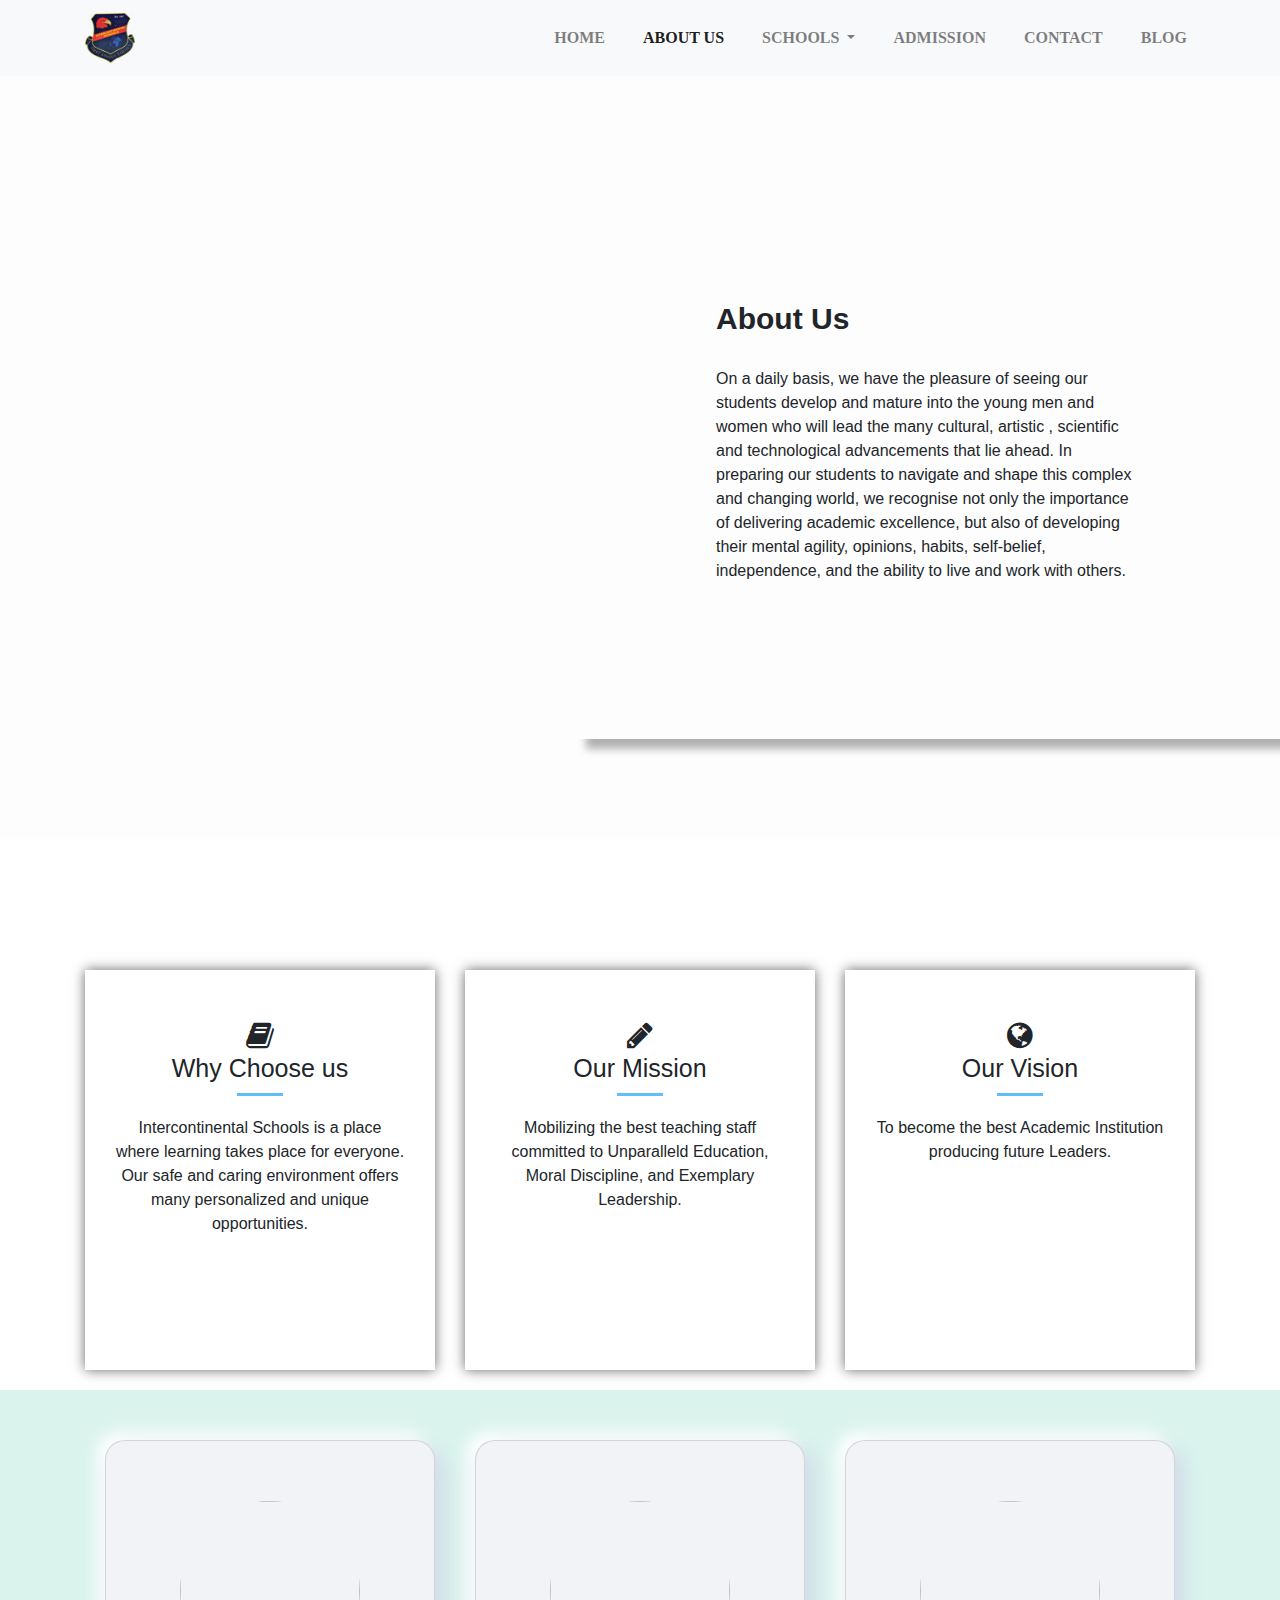
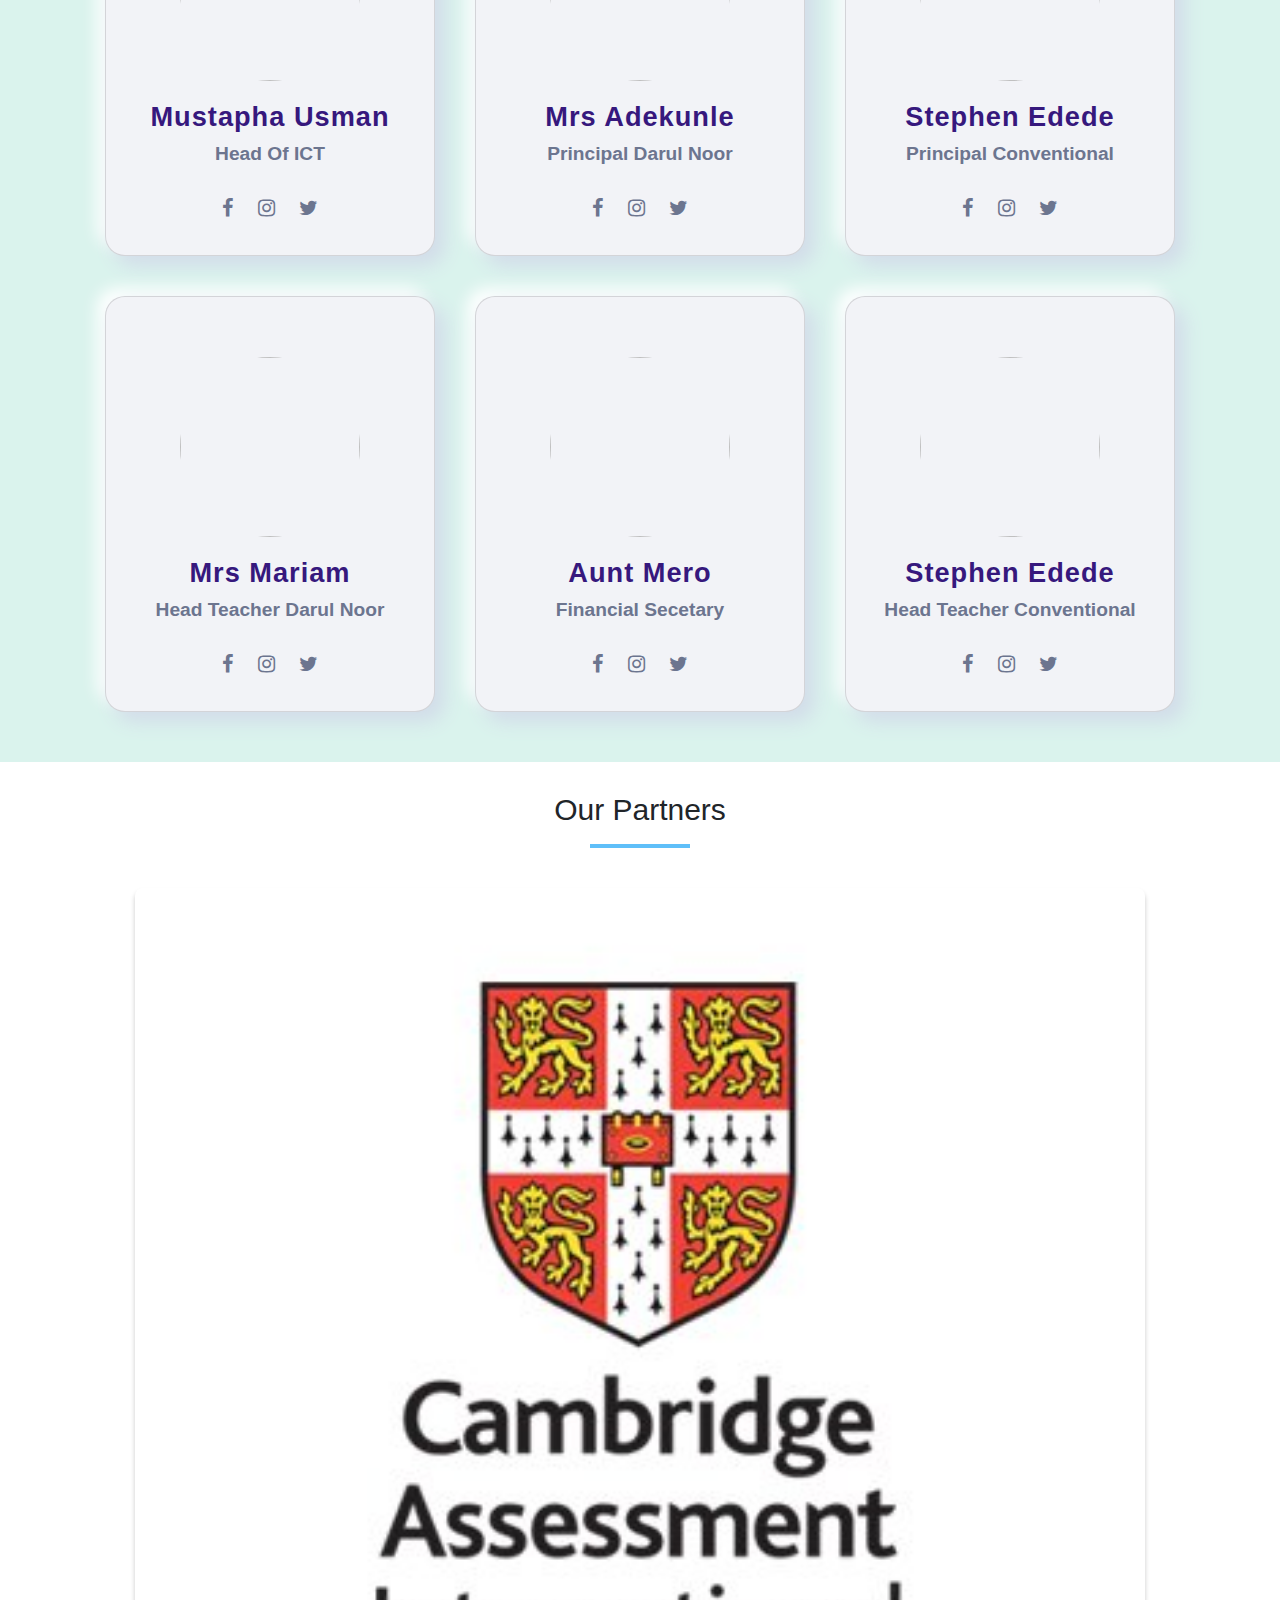
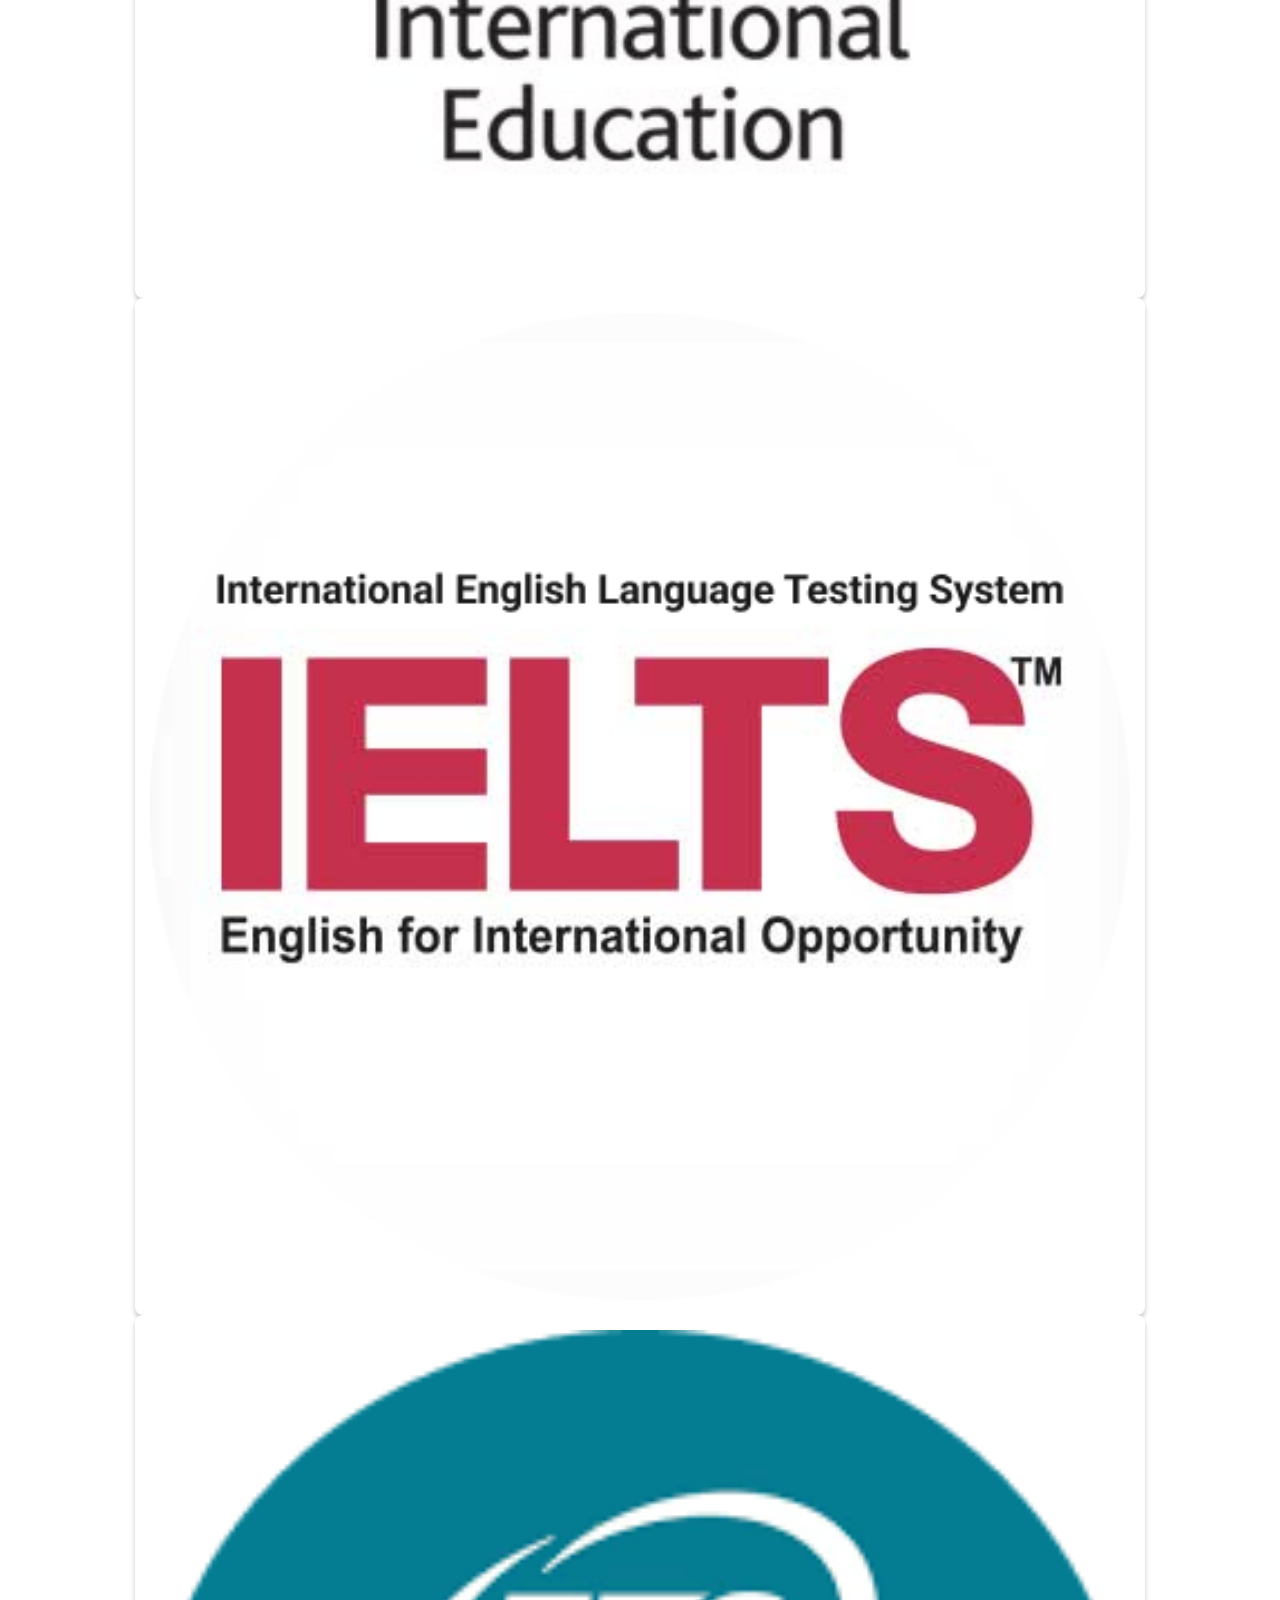
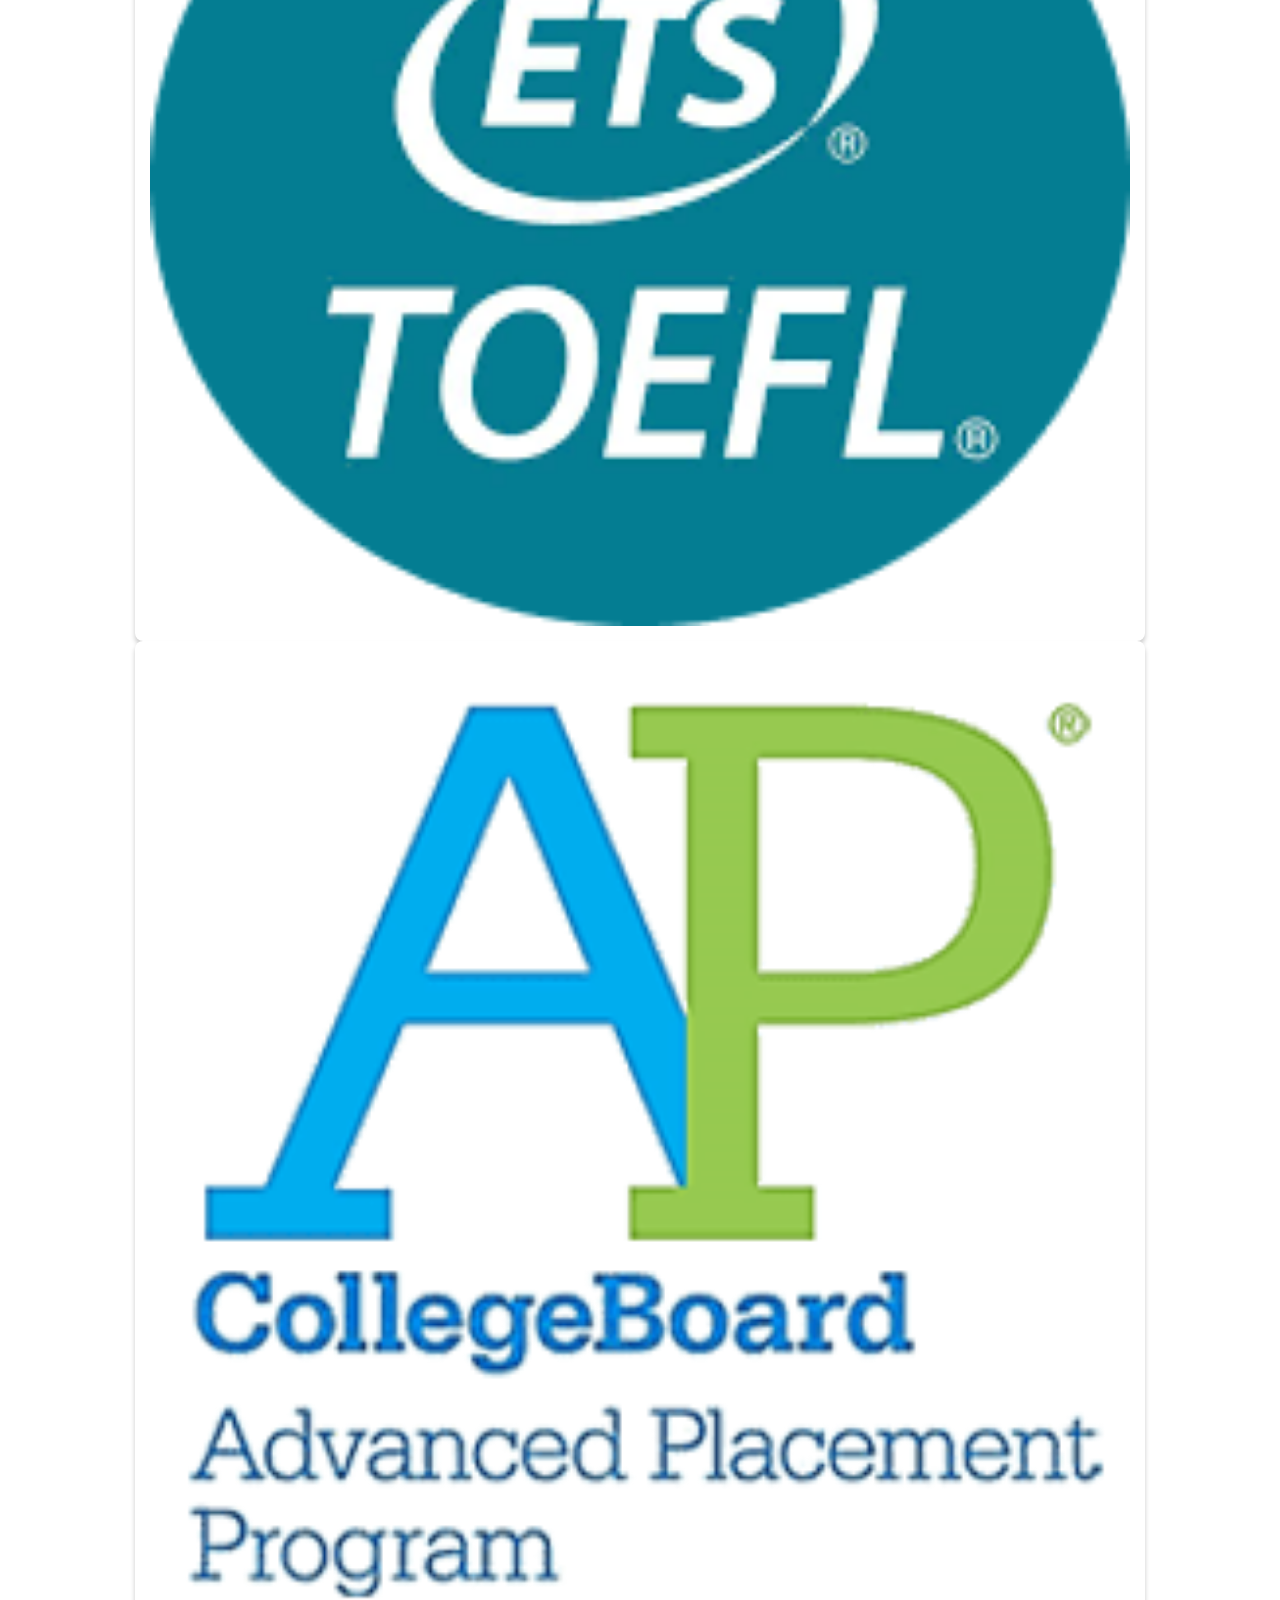
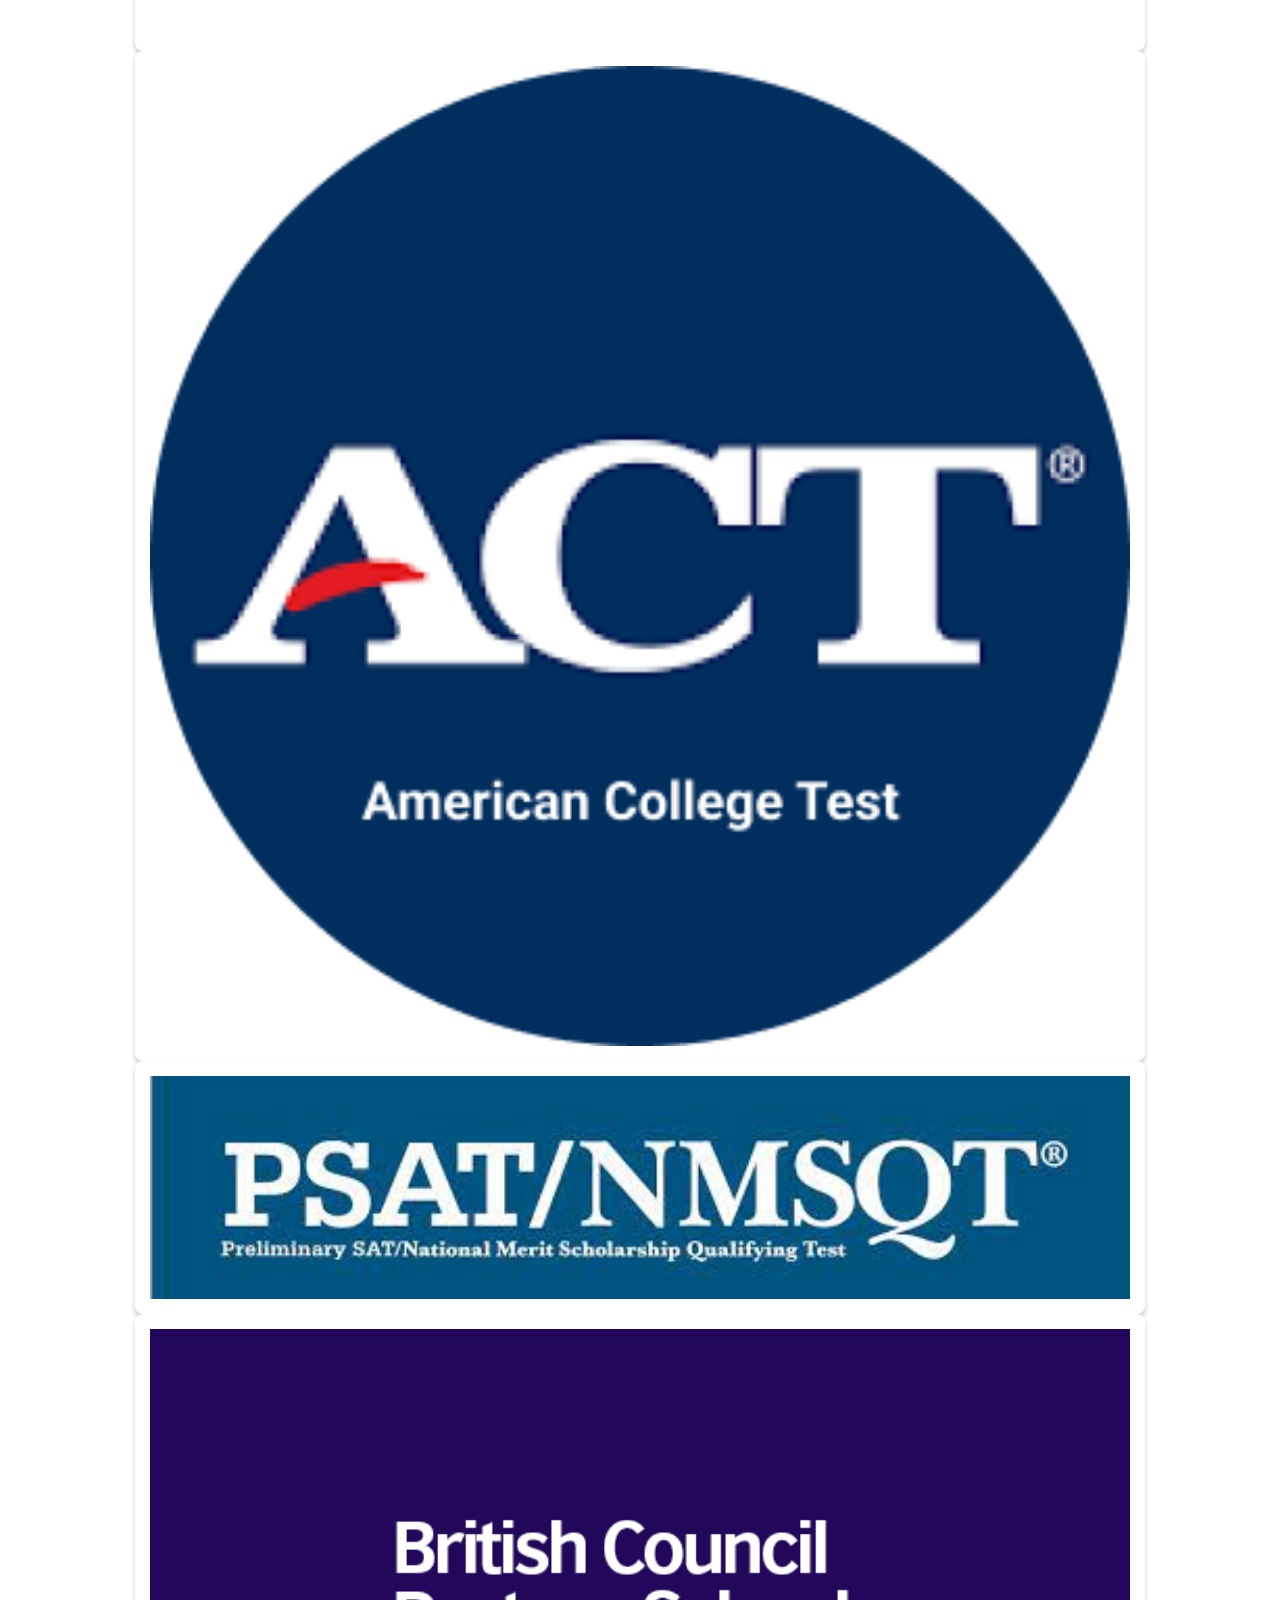
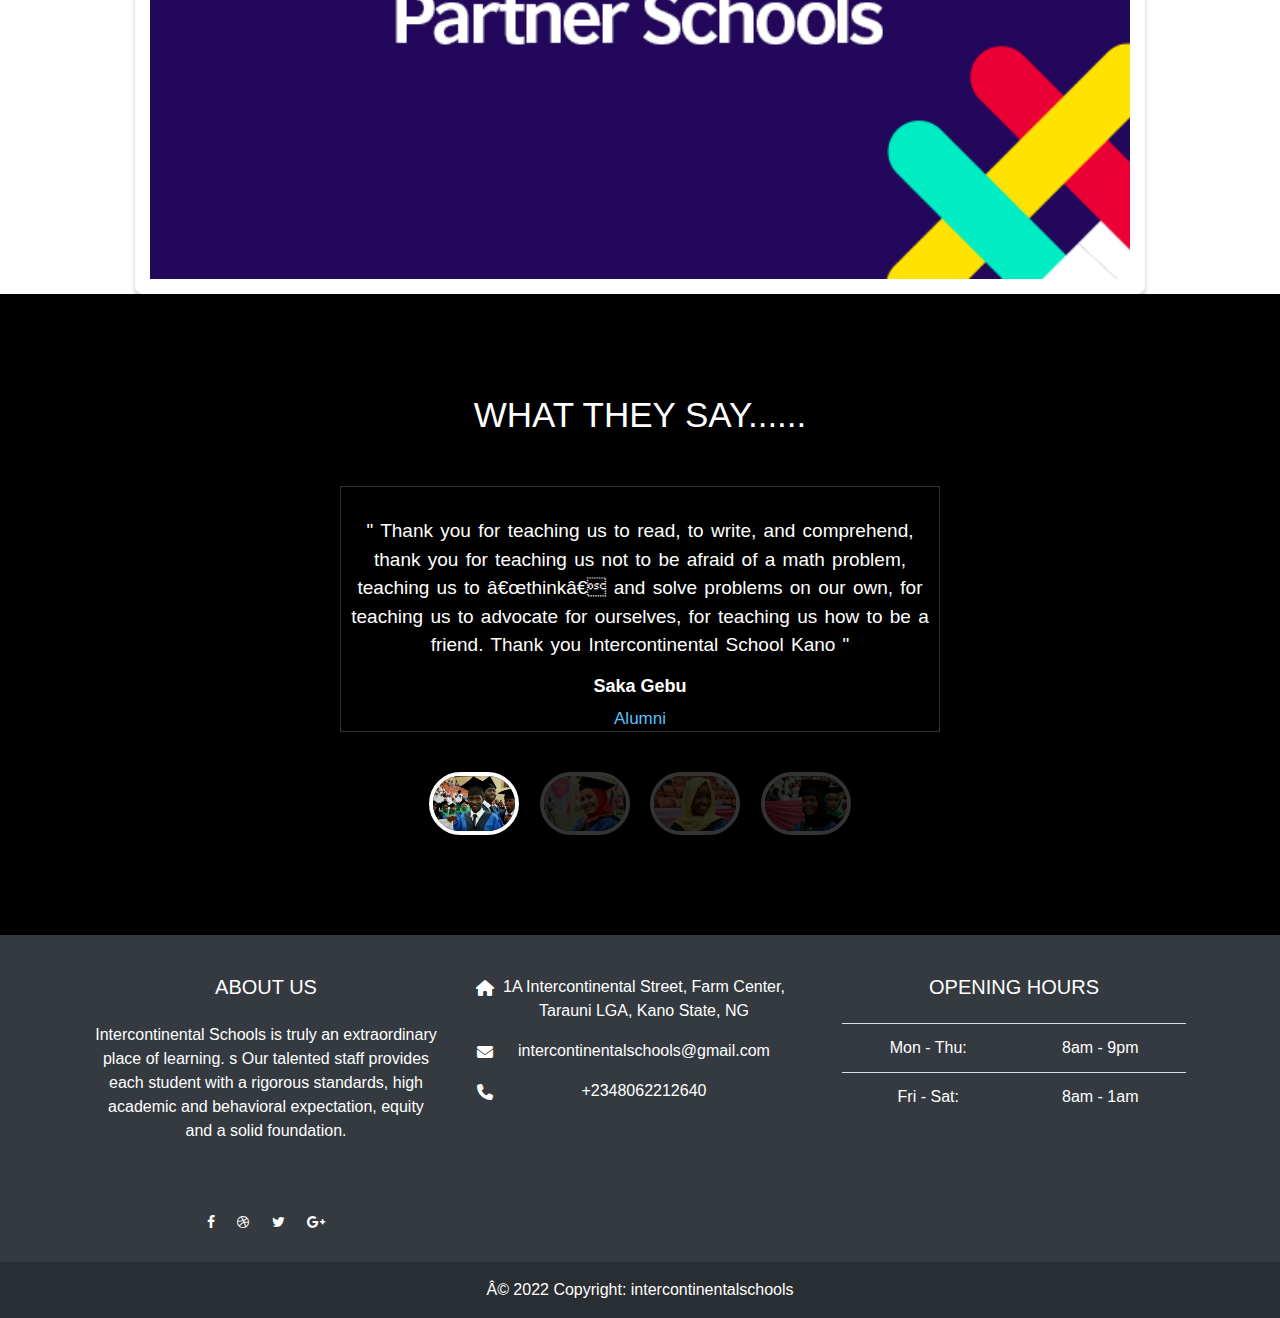
==== commit 76990d18: "Edited the about page" ====
--- a/About.html
+++ b/About.html
@@ -59,10 +59,10 @@
                       </div>
                     </li>
                     <li class="nav-item">
-                      <a class="nav-link" href="#">Admission</a>
+                      <a class="nav-link" href="Admission.html">Admission</a>
                     </li>
                     <li class="nav-item">
-                      <a class="nav-link" href="#">Contact</a>
+                      <a class="nav-link" href="contact.html">Contact</a>
                     </li>
                     <li class="nav-item">
                       <a class="nav-link" href="#">Blog</a>
@@ -76,38 +76,23 @@
           <!--===== navigation End ======= -->
 
           <!--=====  Banner  start=====-->
-          <div class="wrapper padd-15">
-
-              <div class="background-container">
-                  <div class="bg-1"></div>
-                  <div class="bg-2"></div>
-          
-              </div>
-              <div class="about-container">
-                  
-                  <div class="image-container">
-                      <img src="images/playg.jpg" alt="">
-                      
-                  </div>
-      
-                  <div class="text-container">
-                      <h2>About Us</h2>
-                      <p>On a daily basis, we have the pleasure of seeing
-                         our students develop and mature into the young men 
-                         and women who will lead the many cultural, artistic
-                         , scientific and technological advancements that
-                          lie ahead. In preparing our students to navigate 
-                          and shape this complex and changing world, we 
-                          recognise not only the importance of delivering 
-                          academic excellence, but also of developing their
-                           mental agility, opinions, habits, self-belief, 
-                           independence, and the ability to live and work 
-                           with others.</p>
-                      <a href="">Read More</a>
-                  </div>
-                  
-              </div>
-            </div>
+          <section class="about-section">
+            <div class="about">
+              <div class="inner-section">
+                <h1>About Us</h1>
+                <p class="text">On a daily basis, we have the pleasure of seeing our
+                   students develop and mature into the young men and 
+                   women who will lead the many cultural, artistic , 
+                   scientific and technological advancements that lie 
+                   ahead. In preparing our students to navigate and 
+                   shape this complex and changing world, we recognise
+                    not only the importance of delivering academic 
+                    excellence, but also of developing their mental
+                     agility, opinions, habits, self-belief, independence,
+                      and the ability to live and work with others.</p>
+              </div>
+            </div>
+          </section>
 
            <!--======== Bannner End=======-->
 
--- a/css/about.css
+++ b/css/about.css
@@ -7,111 +7,80 @@
 
 about section
 ******************************/
-@import url('https://fonts.googleapis.com/css2?family=Roboto:wght@300;400;500;700&display=swap');
-*{
-    padding: 0;
-    margin: 0;
-    box-sizing: border-box;
-    font-family: 'Roboto', sans-serif;
-}
-.wrapper{
-    position: relative;
-    display: flex;
+.about-section {
+    min-height: 100vh;
+    display: flex;
+    align-items: center;
     justify-content: center;
-    align-items: center;
-}
-.background-container{
-    width: 100%;
-    min-height: 100vh;
-    display: flex; 
-}
-.bg-1{
-    flex: 1;
-    background-color: #40b098;
-}
-.bg-2{
-    flex: 1;
-    background-color:#a3e1d4;
-}
-.about-container{
-    width: 85%;
-    min-height: 70vh;
-    position: absolute;
-    background-color: white;
-    box-shadow: 15px 15px 20px #6d8dad;
-    display: flex;
-    justify-content: center;
-    align-items: center;
-    padding: 20px 40px;
-    border-radius: 5px;
-}
-.image-container{
-    flex: 1;
-    display: flex;
-    justify-content: center;
-    align-items: center;
-}
-.image-container img {
-    width: 500px;
-    height: 500px;
-    margin: 20px;
+   
+}
+.about-section .about {
+    background-image: url("/home/aslim/interhub/images/IMG_3831.JPEG");
+    background-position: left;
+    background-repeat: no-repeat;
+    background-size: 55%;
     object-fit: cover;
-    border-radius: 20px;
-}
-.text-container{
-    flex: 1;
-    display: flex;
-    justify-content: center;
-    align-items: flex-start;
-    flex-direction: column;
-    font-size: 18px;
-}
-.text-container h1{
+    background-color: #fdfdfd;
+    overflow: hidden;
+    padding: 100px 0;
+}
+
+.about-section .about .inner-section{
+    width: 55%;
+    float: right;
+    background-color: #fdfdfd;
+    padding: 140px;
+    box-shadow: 10px 10px 8px rgba(0, 0, 0, 0.3);
+}
+
+.about-section .about .inner-section h1 {
+    margin-bottom: 30px;
     font-size: 30px;
-    padding: 40px 0px;
-}
-.text-container a{
-    text-decoration: none;
-    padding: 12px;
-    margin: 50px 0px;
-    background-color: #5fbff9;
-    border: 2px solid transparent;
-    color: white;
-    border-radius: 5px;
-    transition: .3s all ease;
-}
-.text-container a:hover{
-    background-color: transparent;
-    color: black;
-    border: 2px solid lightblue;
-}
-@media screen and (max-width: 1600px){
-    .about-container{
-        width: 90%;
-    }
-    .image-container img{
-        width: 300px;
-        height: 300px;
-    }
-    .text-container h1{
-        font-size: 50px;
-    }
-}
-@media screen and (max-width: 1100px){
-    .about-container{
-        flex-direction: column;
-    }
-    .image-container img{
-        width: 300px;
-        height: 300px;
-    }
-    .text-container {
-        align-items: center;
-    }
-}
-
-
-.more-info{
+    font-weight: 900;
+}
+.about-section .about .inner-section text{
+    font-size: 13px;
+    color: #545454;
+    line-height: 30px;
+    text-align: justify;
+    margin-bottom: 40px;
+
+}
+
+@media screen and (max-width:1200px) {
+    .about-section .about .inner-section {
+        padding: 80px;
+    }
+    
+}
+@media screen and (max-width:1000px) {
+    .about-section .about{
+        background-size: 100%;
+        padding: 100px 40px;
+    }
+    .about-section .about .inner-section{
+        width: 100%;
+    }
+    
+}
+
+@media screen and (max-width:600px) {
+    .about-section .about{
+        padding: 0;
+    }
+    .about-section .about .inner-section{
+        padding: 60px;
+    }
+    
+}
+
+
+
+/****************
+
+more ingo 
+****************/
+.more-info {
 
     padding-top: 50px ;
 }
@@ -371,6 +340,8 @@
         opacity: 0;
         transform: translateX(-15px);
     }
+    
+
     100%{
         opacity: 1;
         transform: translateX(0px)
--- a/css/styles.css
+++ b/css/styles.css
@@ -6,6 +6,7 @@
     text-decoration: none;
 
 }
+
 .padd-15{
     padding-top: 40px;
 }
@@ -172,13 +173,14 @@
 Learning Section
 
 **********************/
-.learnings {
+.learns {
     display: flex;
     justify-content: center;
     align-items: center;
-    background: #16384c;
-}
-.learnings .container {
+    
+    
+}
+.learns .container {
     position: relative;
     width: 1100px;
     display: flex;
@@ -186,30 +188,223 @@
     align-items: center;
     flex-wrap: wrap;
     padding: 30px;
-
-
-}
-.learnings .container .card{
+}
+.learns .container .card {
     position: relative;
     max-width: 300px;
-    height: 420px;
+    height: 214px;
     background: #fff;
     margin: 30px 10px;
     padding: 20px 15px;
     display: flex;
     flex-direction: column;
-}
-
-.learnings .container .card .imgaeBox {
+    box-shadow: 0 5px 202px rgba(0, 0, 0, 0.5);
+    transition: 0.3s ease-in-out;
+}
+.learns .container .card:hover{
+    height: 520px;
+}
+.learns .container .card .imageBox {
     position: relative;
     width: 260px;
     height: 260px;
-
-}
-.learnings .container .card .imgaeBox img {
-    height: 50px;
-    width: 50px;
+    top: -60px;
+    left: 20px;
+    z-index: 1;
+    box-shadow: 0 5px 202px rgba(0, 0, 0, 0.3) ;
+
+}
+.learns .container .card .imageBox img{
+    width: 230px;
+    height: 230px;
     border-radius: 4px;
-
-}
-
+    object-fit: cover;
+
+}
+.learns .container .card .content{
+    position: relative;
+    margin-top:-140px ;
+    padding: 10px 15px;
+    text-align: center;
+    color: #111;
+    visibility: hidden;
+    opacity: 0;
+    transition: 0.3s ease-in-out;
+}
+
+.learns .container .card:hover .content {
+    visibility: visible;
+    opacity: 1;
+    margin-top: -50px;
+    transition-delay: 0.3s;
+}
+
+/*******************************
+
+Our Partners
+
+*******************************/
+.partner {
+    font-family: Roboto, sans-serif;
+    
+}
+
+.partner img {
+    width: 100%;
+}
+.partner .container{
+    max-width: 1040px;
+    margin: 0 auto;
+}
+.partner h1{
+    font-size: 30px;
+    font-weight: 500;
+    text-align: center;
+    position: relative;
+    margin-bottom: 60px;
+    padding-top: 30px;
+
+}
+.partner h1:after{
+    content: '';
+    position: absolute;
+    width: 100px;
+    height: 4px;
+    background-color: #5fbff9;
+    bottom: -20px;
+    left: 0;
+    right: 0;
+    margin: 0 auto;
+}
+.partner .logo-slider .item{
+    background-color: #fff;
+    box-shadow: 0 4px 5px #cacaca;
+    border-radius: 8px;
+    padding: 15px;
+    border: 3px sloid #111;
+} 
+.partner .logo-slider .slick-slide{
+    margin: 15px;
+}
+.partner .slick-dot li.slick-active button::before{
+    font-size: 12px;
+}
+.partner .slick-next::before,
+.partner .slick-prev:before{
+    color: #5fbff9;
+    font-size: 24px;
+}
+
+.partner .item:hover{
+    display: block;
+    transition: all ease 0.3s;
+    transform: scale(1.1) translateY(-5px);
+}
+
+/**********************************
+
+
+
+Facilities
+
+
+***********************************/
+
+.facilities {
+   
+    color: white;
+    display: flex;
+    align-items: center;
+    min-height: 100vh;
+    background-image: url("/home/aslim/interhub/images/black-bg.jpeg");
+    object-fit: cover;
+
+}
+.facilities .container{
+    width: 90%;
+    margin: 0 auto;
+      
+}
+
+.facilities .container > h1, .facilities .container .title {
+    font-family: tahoma;
+    font-weight: 300 !important;
+    letter-spacing: 1px;
+}
+.facilities .container > h1, .facilities .container > p{
+    text-align: center;
+
+}
+
+.facilities .container .services{ 
+    display: flex;
+    flex-wrap: wrap;
+    justify-content: center;
+    margin-top: 40px;
+    
+}
+
+.facilities .container .services .service{
+    margin: 10px;
+    overflow: hidden;
+    padding: 35px 15px;
+    position: relative;
+    text-align: center;
+    transition: background-color 0.3s ease-in,
+                transform 0.3s ease-in;
+    width: 300px;
+
+}
+.facilities .container .services .service:hover{
+
+    transform: translateY(-3px);
+}
+
+.facilities .container .services .service:before{
+    content: '';
+    border-width: 20px;
+    border-style: solid;
+    border-color:#5fbff9 #5fbff9 rgba(1, 1, 1, 0.4) rgba(0, 0, 0, 0.4);
+    position: absolute;
+    right: -40px;
+    top: -40px;
+    transition: right 0.3s ease-out,
+                top 0.3s ease-out;
+
+}
+.facilities .container .services .service:hover::before{
+    right: 0;
+    top: 0;
+}
+
+.facilities .container .services .service > i{
+    display: block;
+    color: #5fbff9;
+    font-size: 3rem;
+    margin-bottom: 0.9rem;
+    transition: color 0.3s ease-out;
+
+}
+.facilities .container .services .service > .title{
+    font-weight: 900;
+    text-transform: capitalize;
+    font-size: 1.2rem;
+    line-height: 1.55rem;
+    margin-bottom: 1rem;
+    transition: color 0.3 ease-out;
+}
+
+.facilities .container .services .service > .description{
+    line-height: 1.55rem;
+    margin: 0;
+    transition: color 0.3s ease-out;
+}
+.facilities .container .services .service:hover > i,
+.facilities .container .services .service:hover > .title,
+.facilities .container .services .service:hover > .description {
+    color: whitesmoke;
+}
+
+
+
+
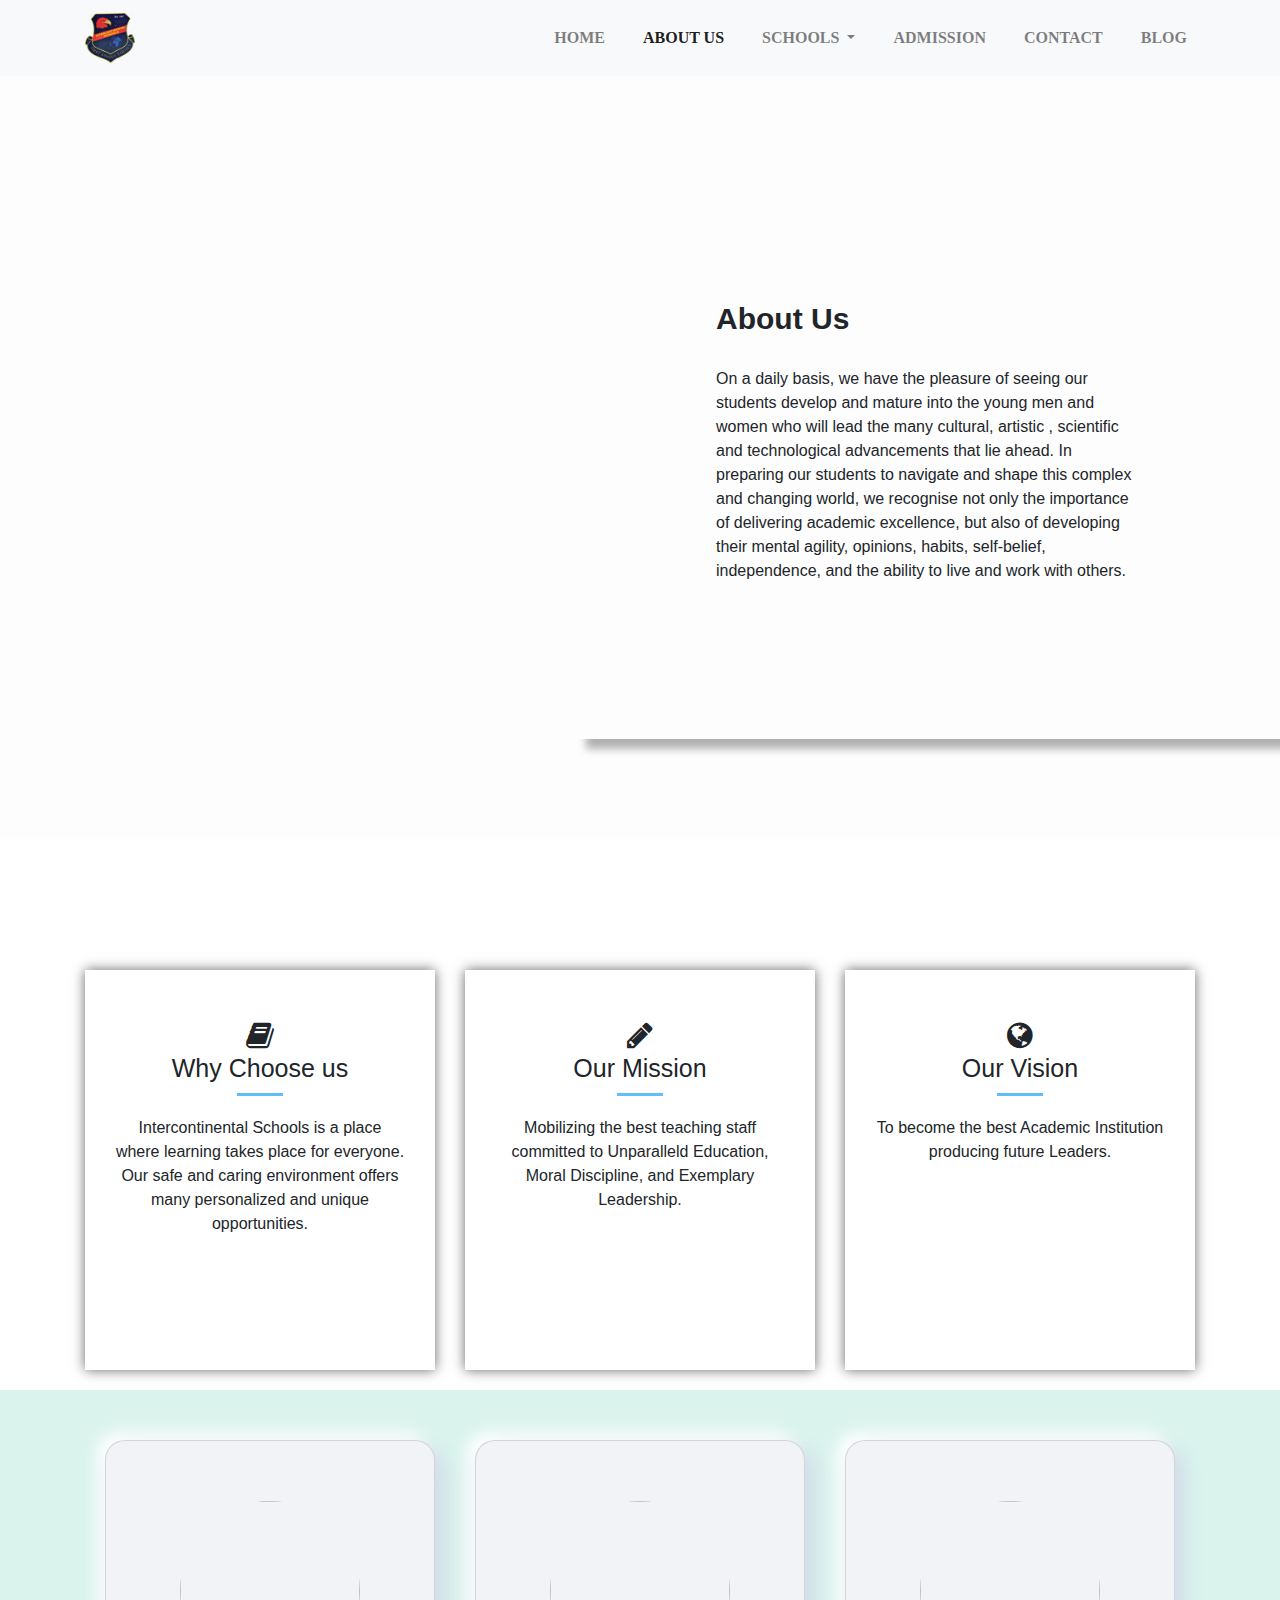
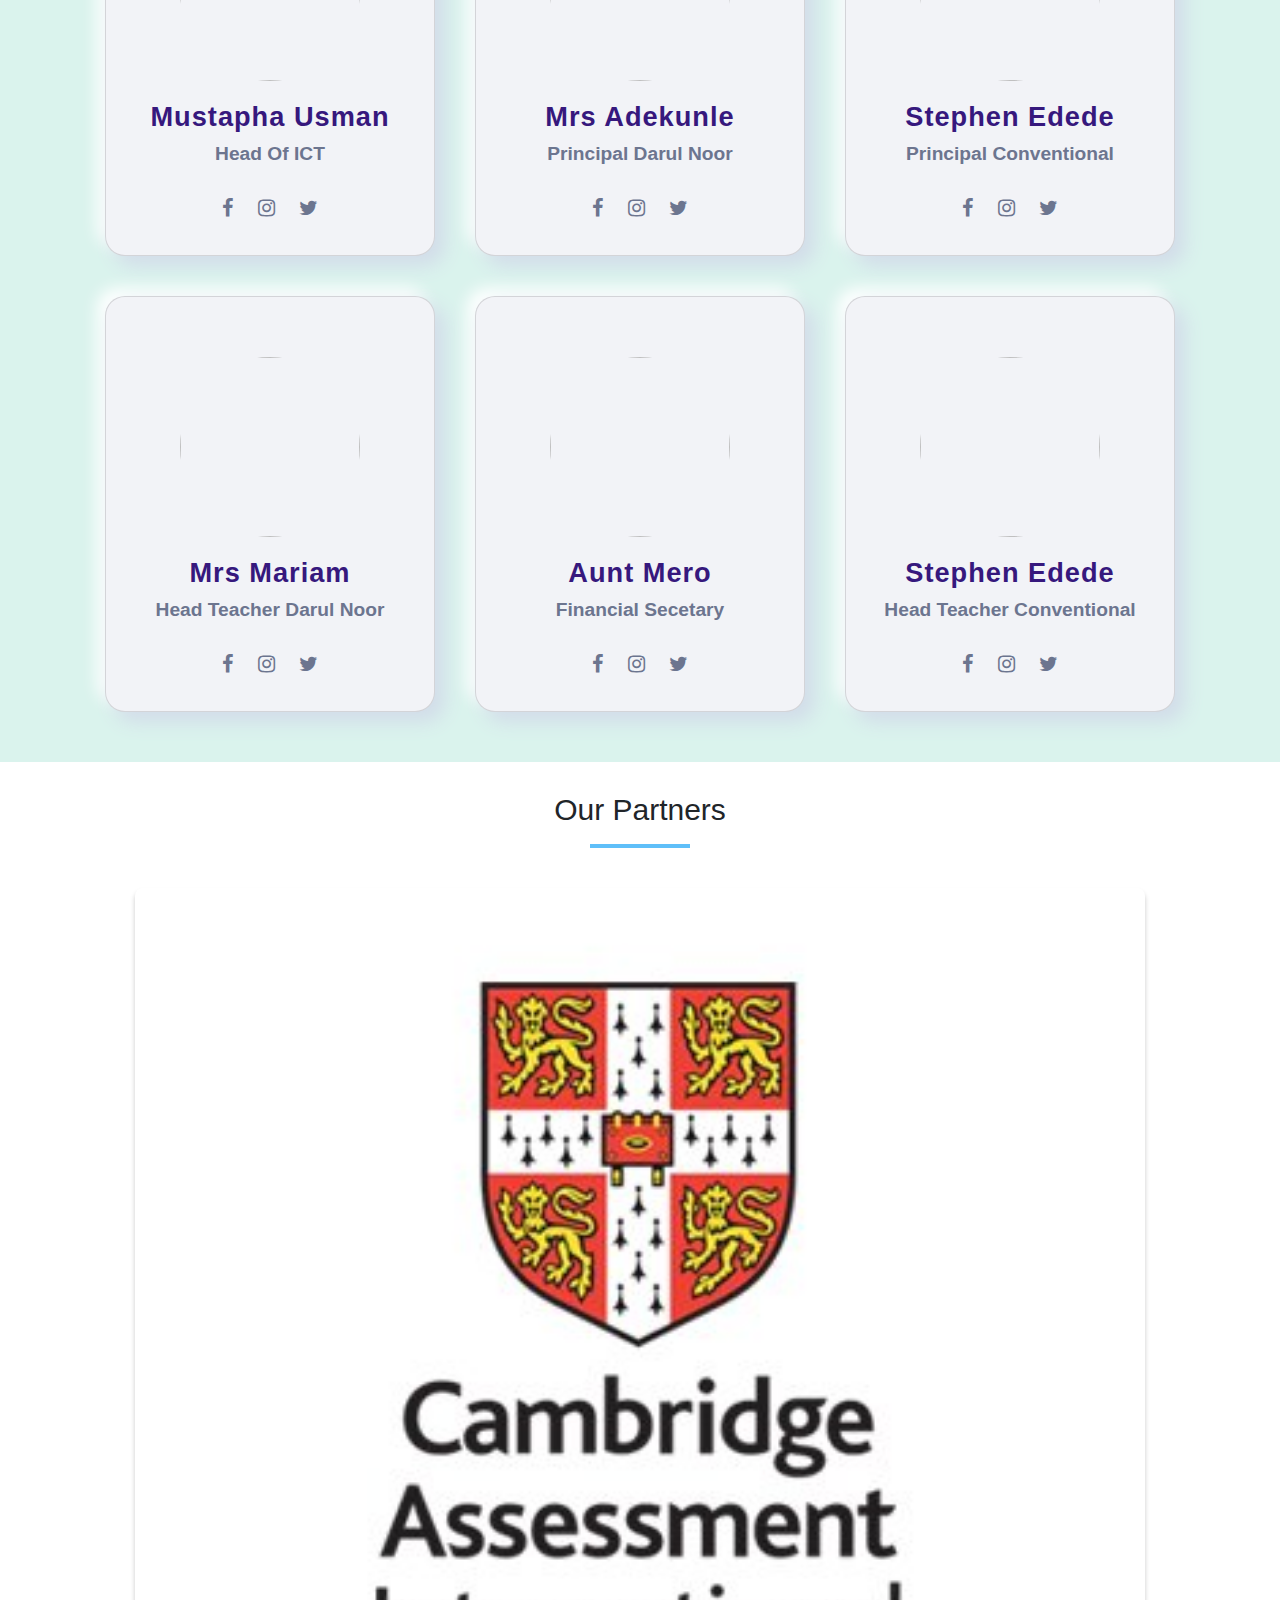
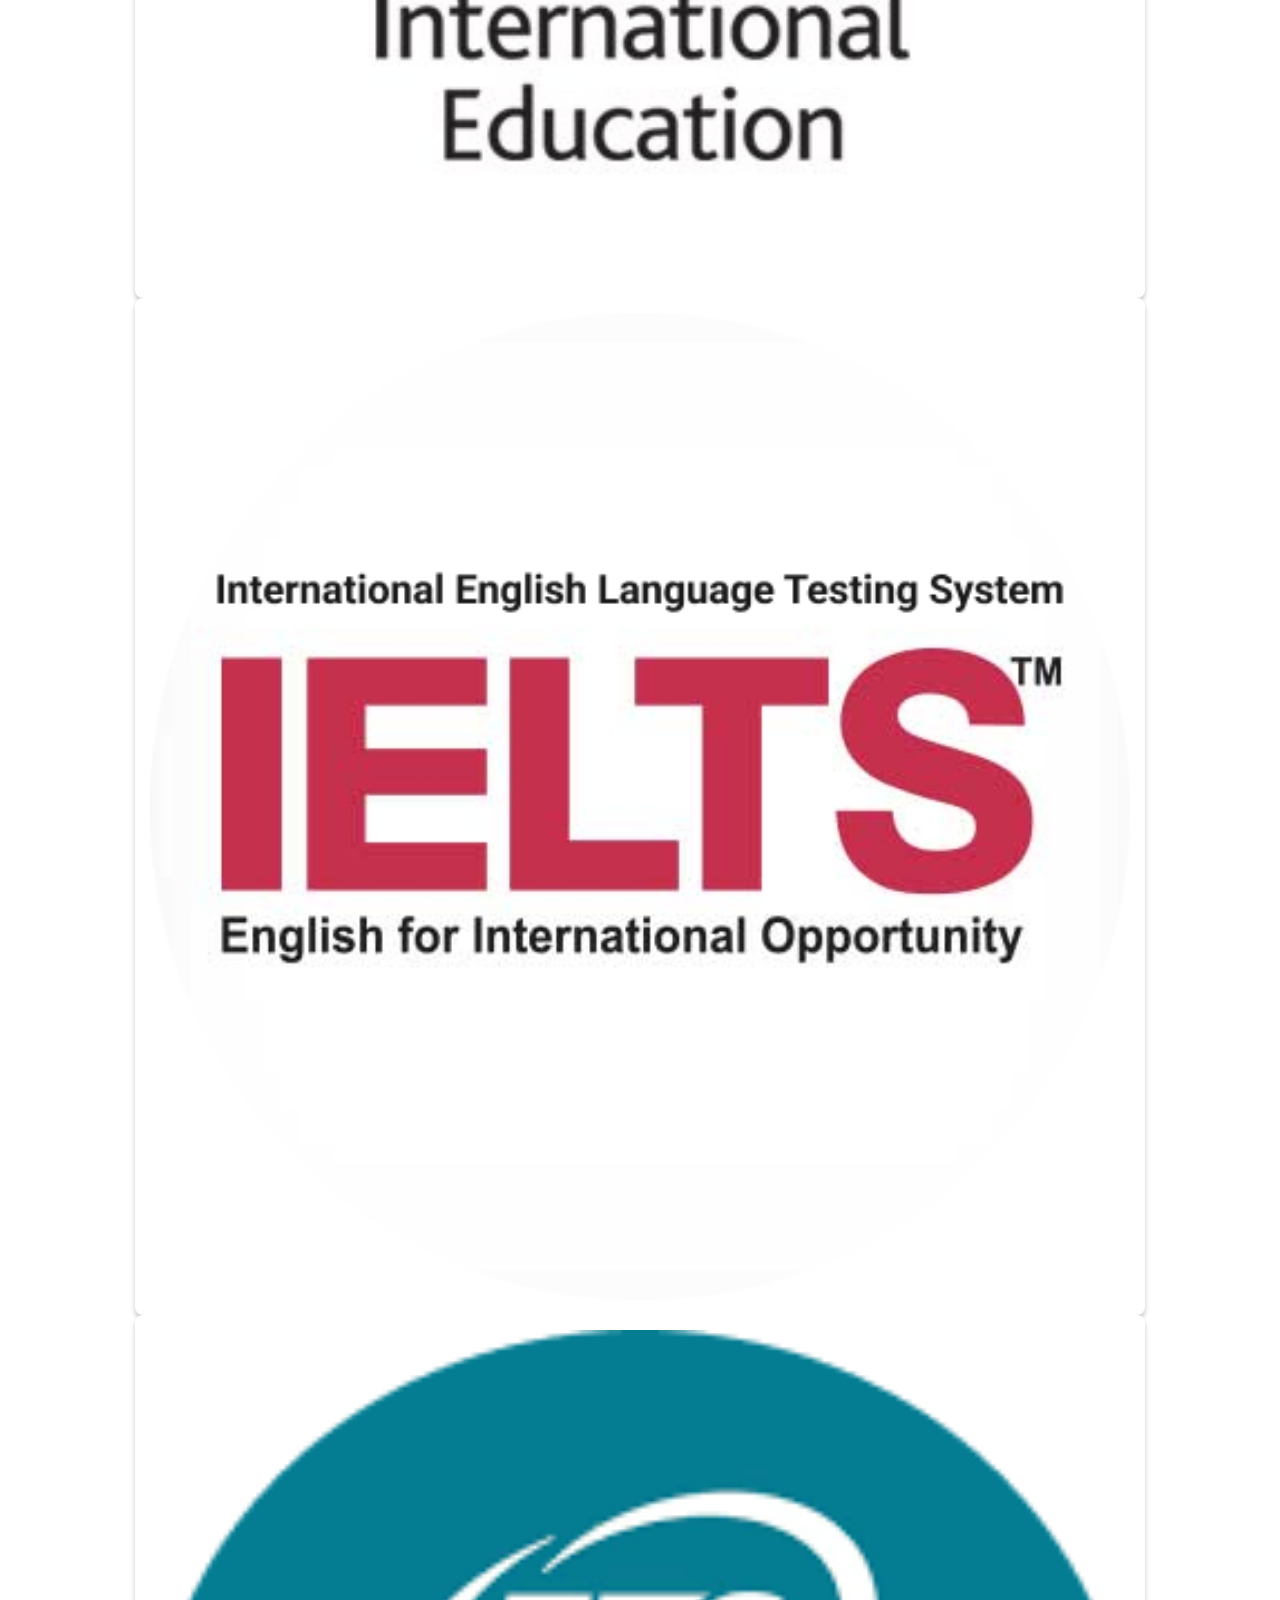
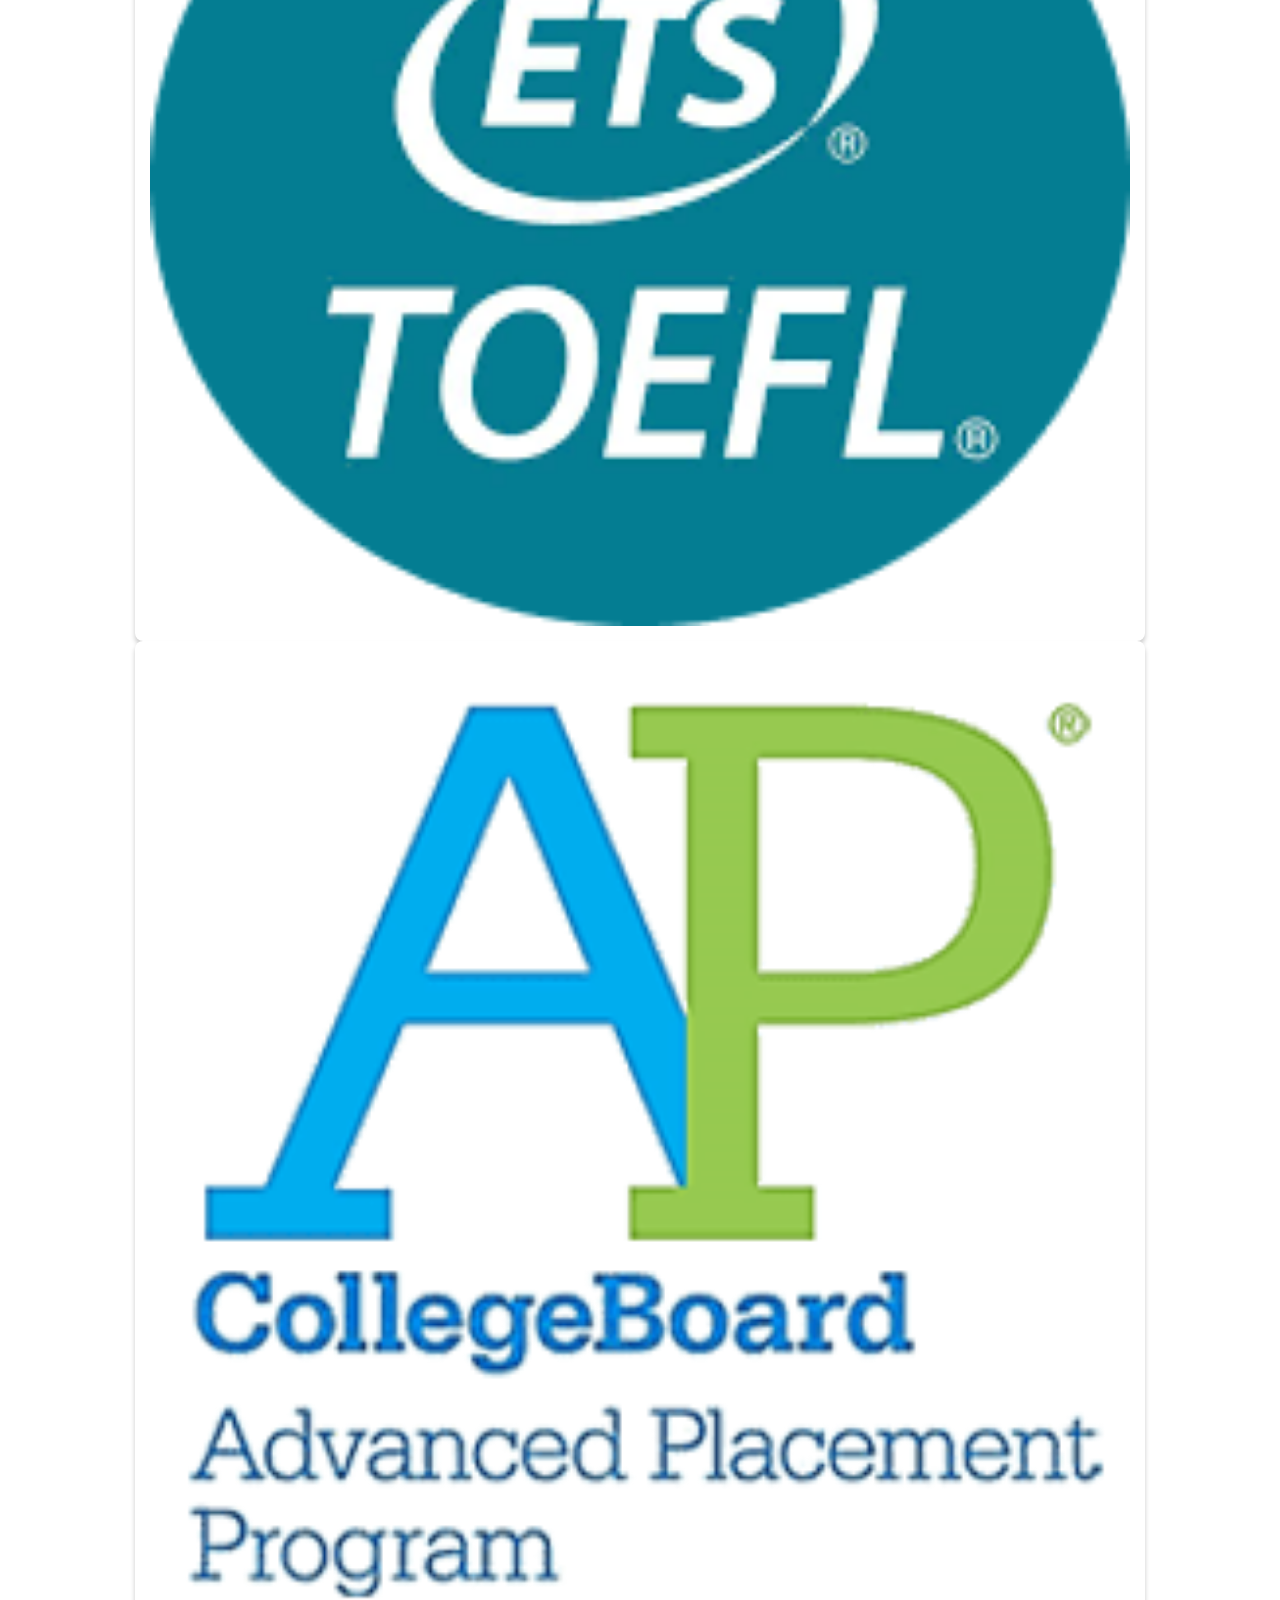
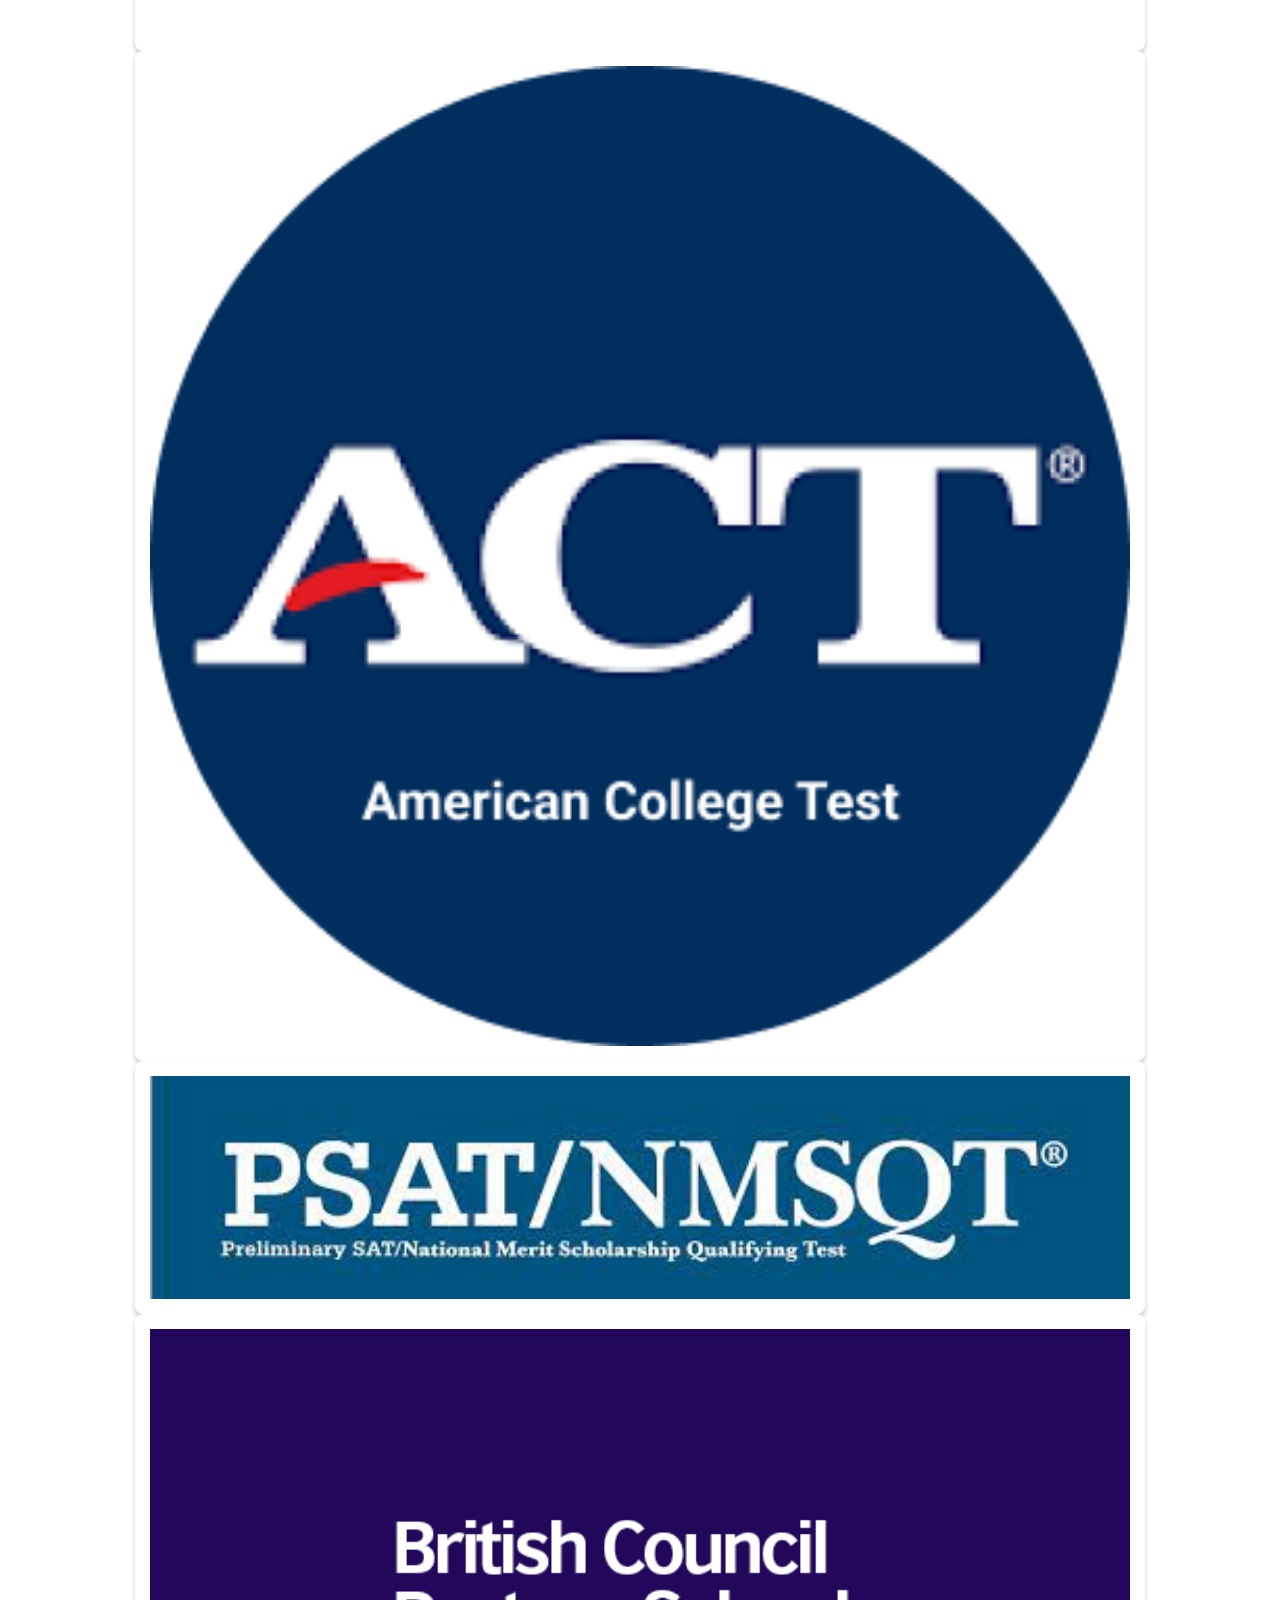
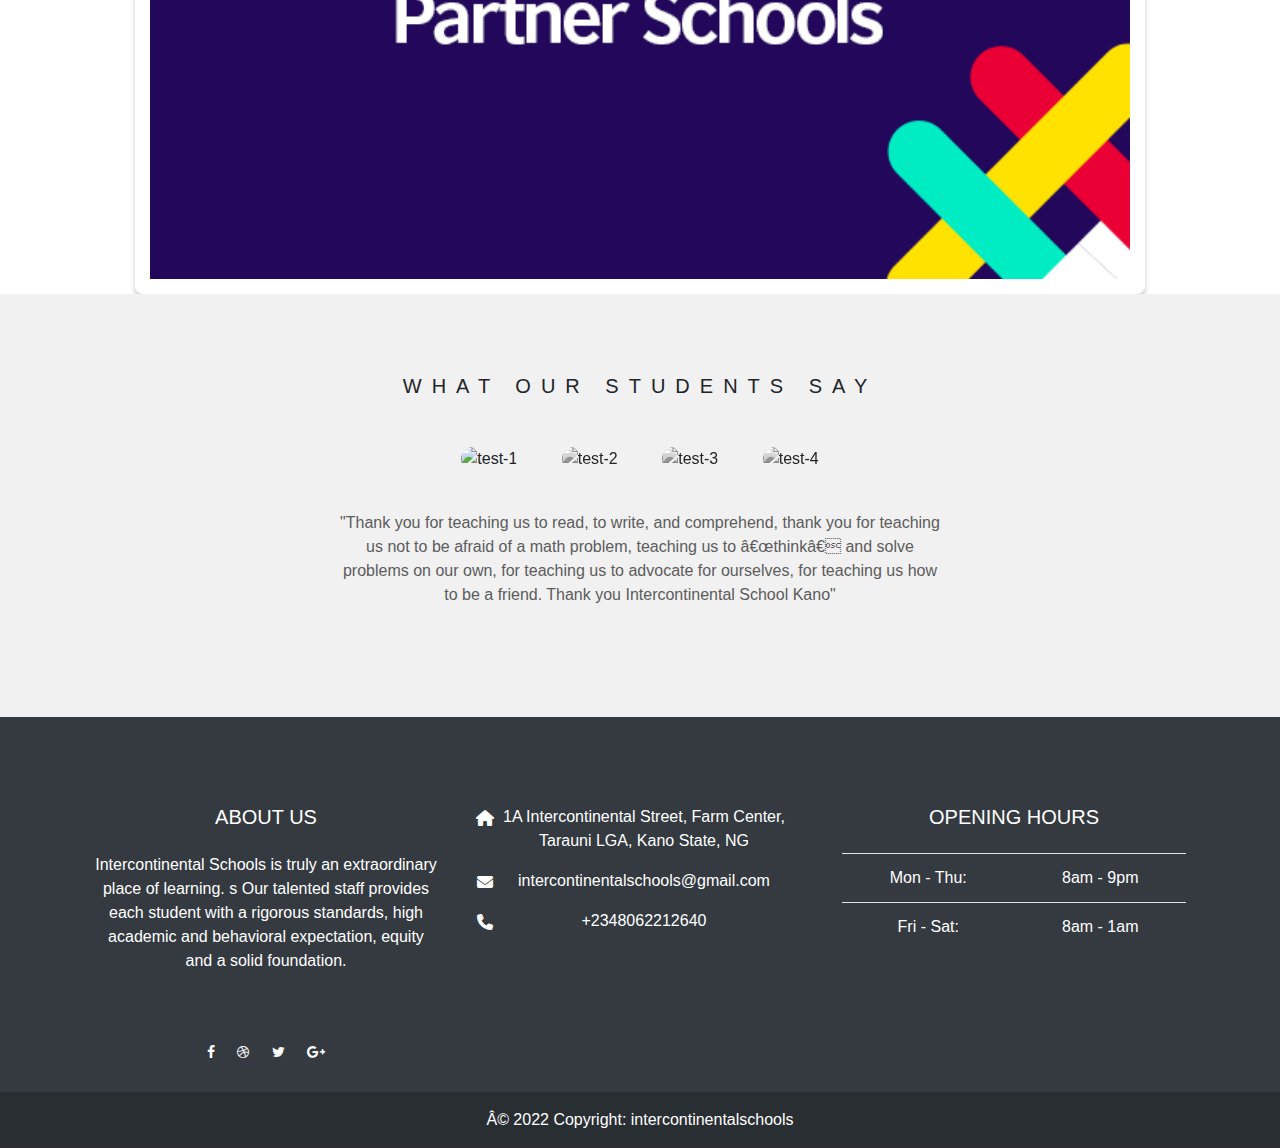
==== commit 44913da9: "about page done" ====
--- a/About.html
+++ b/About.html
@@ -299,58 +299,51 @@
 
             </section>
             <!--====== Our partners Ends ========= -->
-            <!--====== Testimonies Starts =========-->
-            <section class="testimonial">
-              <div class="container">
-                <div class="title">
-                  <h1>What They Say......</h1>
-                </div>
-                <div class="slider">
-                  <div class="slide active">
-                    <p>" Thank you for teaching us to read, to write, and comprehend, thank you for teaching us not to be afraid of a math problem, 
-                      teaching us to “think” and solve problems on our own, for teaching us to advocate for ourselves, for teaching us how to be a
-                       friend. Thank you Intercontinental School Kano "
-                    </p>
-
-                      <div class="client-info">
-                        <h3>Saka Gebu</h3>
-                        <span>Alumni</span>
-                      </div>
-                  </div>
-
-                  <div class="slide">
-                    <p>" Lorem ipsum dolor sit amet, consectetur adipisicing elit. 
-                      Nam ex illum dignissimos corporis, praesentium nisi. "
-                    </p>
-
-                      <div class="client-info">
-                        <h3>Saka Gebu</h3>
-                        <span>Alumni</span>
-                      </div>
-                  </div>
-
-                  <div class="slide">
-                    <p>" Lorem ipsum dolor sit amet, consectetur adipisicing elit. 
-                      Nam ex illum dignissimos corporis, praesentium nisi. "
-                    </p>
-
-                      <div class="client-info">
-                        <h3>Saka Gebu</h3>
-                        <span>Alumni</span>
-                      </div>
-                  </div>
-                  
-                </div>
-                <div class="slider-indicator">
-                  <img src="images/1.jpg" class="active" alt="" data-id="0">
-                  <img src="images/2.jpg" alt=""  data-id="1">
-                  <img src="images/3.jpg" alt=""  data-id="2">
-                  <img src="images/4.jpg" alt="" data-id="3" >
-
+            <!--===== Testimonial starts =======-->
+            <section>
+              <div class="testimonial-section">
+                <div class="inner-width">
+                  <h1>What Our Students Say</h1>
+                  <div class="testimonial-img">
+                    <img src="/home/aslim/interhub/images/1.jpg" alt="test-1" class="active">
+                    <img src="/home/aslim/interhub/images/2.jpg" alt="test-2">
+                    <img src="/home/aslim/interhub/images/3.jpg" alt="test-3">
+                    <img src="/home/aslim/interhub/images/4.jpg" alt="test-4">
+                  </div>
+
+                  <div class="testimonial-contents">
+                    <div class="testimonial active " id="test-1">
+                      <p>"Thank you for teaching us to read, to write, and comprehend, 
+                        thank you for teaching us not to be afraid of a math problem, 
+                        teaching us to “think” and solve problems on our own,
+                        for teaching us to advocate for ourselves, for
+                          teaching us how to be a friend. Thank you Intercontinental 
+                          School Kano"</p>
+                      
+                    </div>
+
+                    <div class="testimonial" id="test-2">
+                      <p>“Intercontinental School not only focuses on improving areas of need but also really puts a huge emphasis on bolstering 
+                        individual strengths. I have grown in a way that I never would have at another school due to this excellent 
+                      individualized and warm environment. I am so pleased.”</p>
+                      
+                    </div>
+
+                    <div class="testimonial" id="test-3">
+                      <p>“Intercontinental schools kano is a place where pupils/students are
+                        nurtured to become the best among equals.”</p>
+                      
+                    </div>
+
+                    <div class="testimonial" id="test-4">
+                      <p>"Intercontinental schools kano gave me the opportunity and leverage to be better in my academics"</p>
+                      
+                    </div>
+                  </div>
                 </div>
               </div>
             </section>
-            <!--======= Testimonies Ends ==========-->
+            <!--===== Testimonial ends =======-->
 
 
 
@@ -461,6 +454,17 @@
                 infinite: true
               })
             </script>
+
+              <script type="text/javascript">
+                $('.testimonial-img img').click(function(){
+                  $(".testimonial-img img").removeClass("active");
+                  $(this).addClass("active");
+
+                  $(".testimonial").removeClass("active");
+                  $("#"+$(this).attr("alt")).addClass("active")
+                })
+                
+              </script>
         </body>
 
 
--- a/css/about.css
+++ b/css/about.css
@@ -293,96 +293,66 @@
     transform: scale(1.1) translateY(-5px);
 }
 
-/*************************************
-
-testimonials
-
-***************************************/
-
-.testimonial{
-    min-height: 500px;
-    background-color: #000000;
-    float: left;
-    width: 100%;
-    padding: 100px 15px   ;
-}
-.testimonial .container {
-    max-width: 1170px;
+/*****************************
+
+testimonial 
+
+***************************/
+
+.testimonial-section {
+    background: #f1f1f1;
+    padding: 80px 0;
+    text-align: center;
+}
+
+.testimonial-section .inner-width{
+    max-width: 1200px;
     margin: auto;
-    
-}
-.testimonial .title{
-    margin-bottom: 50px;
-}
-.testimonial .title h1{
-    text-align: center;
-    color: #ffffff;
+    padding: 0 20px;
+}
+.testimonial-section h1{
+    font-weight: 400;
+    letter-spacing: 10px;
     text-transform: uppercase;
-    font-size: 35px;
-    margin: 0;
-}
-.testimonial .slider{
-    border: 1px solid #333333;
+    font-size: 20px;
+}
+
+.testimonial-section .testimonial-img{
+    padding: 40px 0;
+}  
+.testimonial-section .testimonial-img img{
+    width: 80px;
+    height: 80px;
+    border-radius: 50px;
+    object-fit: cover;
+    margin: 0 20px;
+    filter: grayscale(100%);
+    transition: 0.3s;
+    cursor: pointer;
+}
+
+.testimonial-section .testimonial-img img:hover, .testimonial-img img.active{
+    filter: none;
+}
+.testimonial-section .testimonial-contents{
     max-width: 600px;
     margin: auto;
-    text-align: center;
-}
-.testimonial .slider .slide{
+}
+.testimonial-section  .testimonial{
     display: none;
-
-}
-.testimonial .slider .slide.active{
+}
+
+.testimonial-section  .testimonial.active{
     display: block;
-    animation: slide 1s ease;
-}
-@keyframes slide{
-    0%{
-        opacity: 0;
-        transform: translateX(-15px);
-    }
-    
-
-    100%{
-        opacity: 1;
-        transform: translateX(0px)
-        
-    }
-}
-.testimonial .slider p{
-    font-size: 19px;
-    color: #ffffff;
-    word-spacing: 2px;
-    padding-top: 30px;
-}
-.testimonial .slider .client-info h3 {
-    font-weight: bold;
-    color: #fff;
-    font-size: 18px;
-}
-.testimonial .slider .client-info span{
-    display: block;
-    font-size: 17px;
-    color: #5fbff9;
-
-}
-.testimonial .slider-indicator{
-    text-align: center;
-    padding-top: 40px;
-
-}
-
-.testimonial .slider-indicator img{
-    max-width: 90px;
-    max-height: 90px;
-    object-fit: cover;
-    border-radius: 60px;
-    display: inline-block;
-    margin: 0 8px;
-    opacity: 0.2;
-    border: 4px solid #fff;
-    cursor: pointer;
-    transition: opacity 1s;
-}
-.testimonial .slider-indicator img.active{
-    opacity: 1;
-}
+}
+
+.testimonial-section  .testimonial p{
+    color: #5c5c5c;
+    margin-bottom: 30px;
+}
+.testimonial-section  .testimonial .description{
+    text-transform: uppercase;
+    letter-spacing: 4px;
+    font-size: 15px;
+}
+
--- a/css/styles.css
+++ b/css/styles.css
@@ -405,6 +405,69 @@
     color: whitesmoke;
 }
 
-
-
-
+/*****************************
+
+testimonial 
+
+***************************/
+
+.testimonial-section {
+    background: #f1f1f1;
+    padding: 80px 0;
+    text-align: center;
+}
+
+.testimonial-section .inner-width{
+    max-width: 1200px;
+    margin: auto;
+    padding: 0 20px;
+}
+.testimonial-section h1{
+    font-weight: 400;
+    letter-spacing: 10px;
+    text-transform: uppercase;
+    font-size: 20px;
+}
+
+.testimonial-section .testimonial-img{
+    padding: 40px 0;
+}  
+.testimonial-section .testimonial-img img{
+    width: 80px;
+    height: 80px;
+    border-radius: 50px;
+    object-fit: cover;
+    margin: 0 20px;
+    filter: grayscale(100%);
+    transition: 0.3s;
+    cursor: pointer;
+}
+
+.testimonial-section .testimonial-img img:hover, .testimonial-img img.active{
+    filter: none;
+}
+.testimonial-section .testimonial-contents{
+    max-width: 600px;
+    margin: auto;
+}
+.testimonial-section  .testimonial{
+    display: none;
+}
+
+.testimonial-section  .testimonial.active{
+    display: block;
+}
+
+.testimonial-section  .testimonial p{
+    color: #5c5c5c;
+    margin-bottom: 30px;
+}
+.testimonial-section  .testimonial .description{
+    text-transform: uppercase;
+    letter-spacing: 4px;
+    font-size: 15px;
+}
+
+
+
+
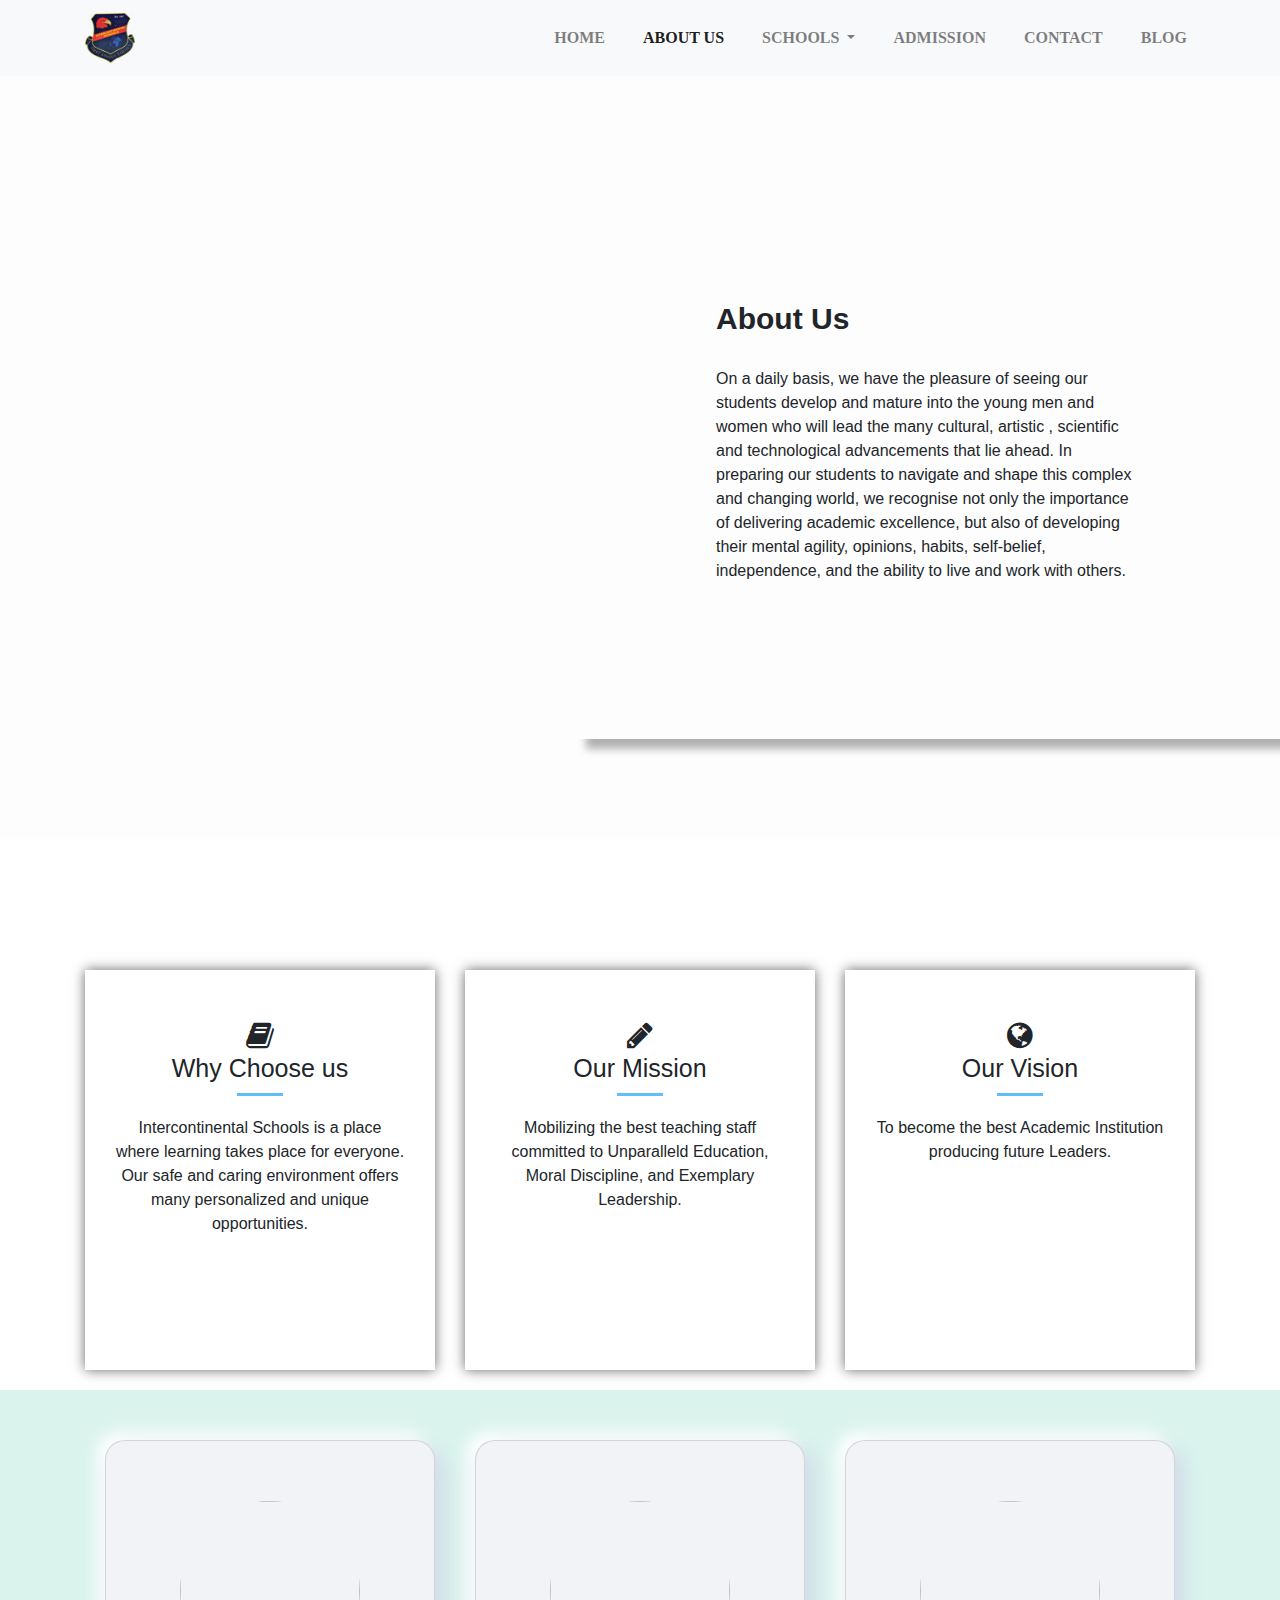
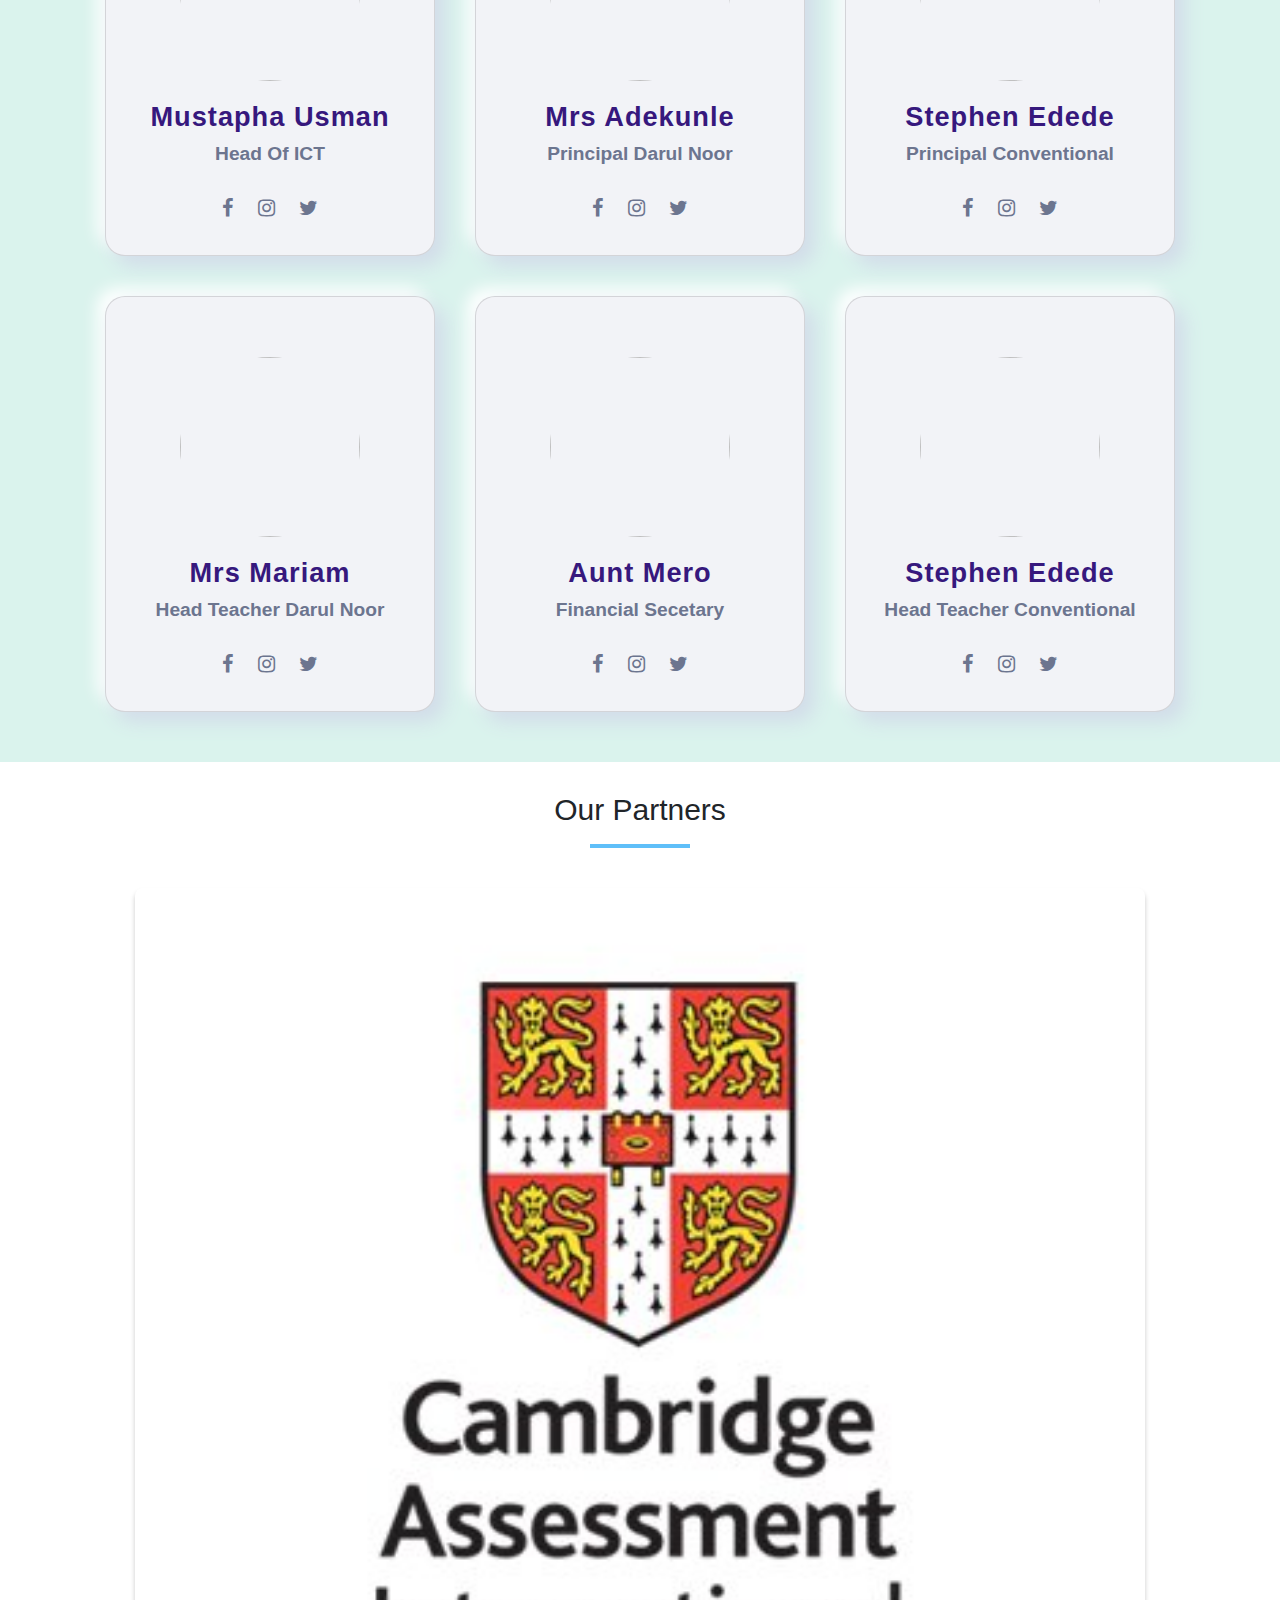
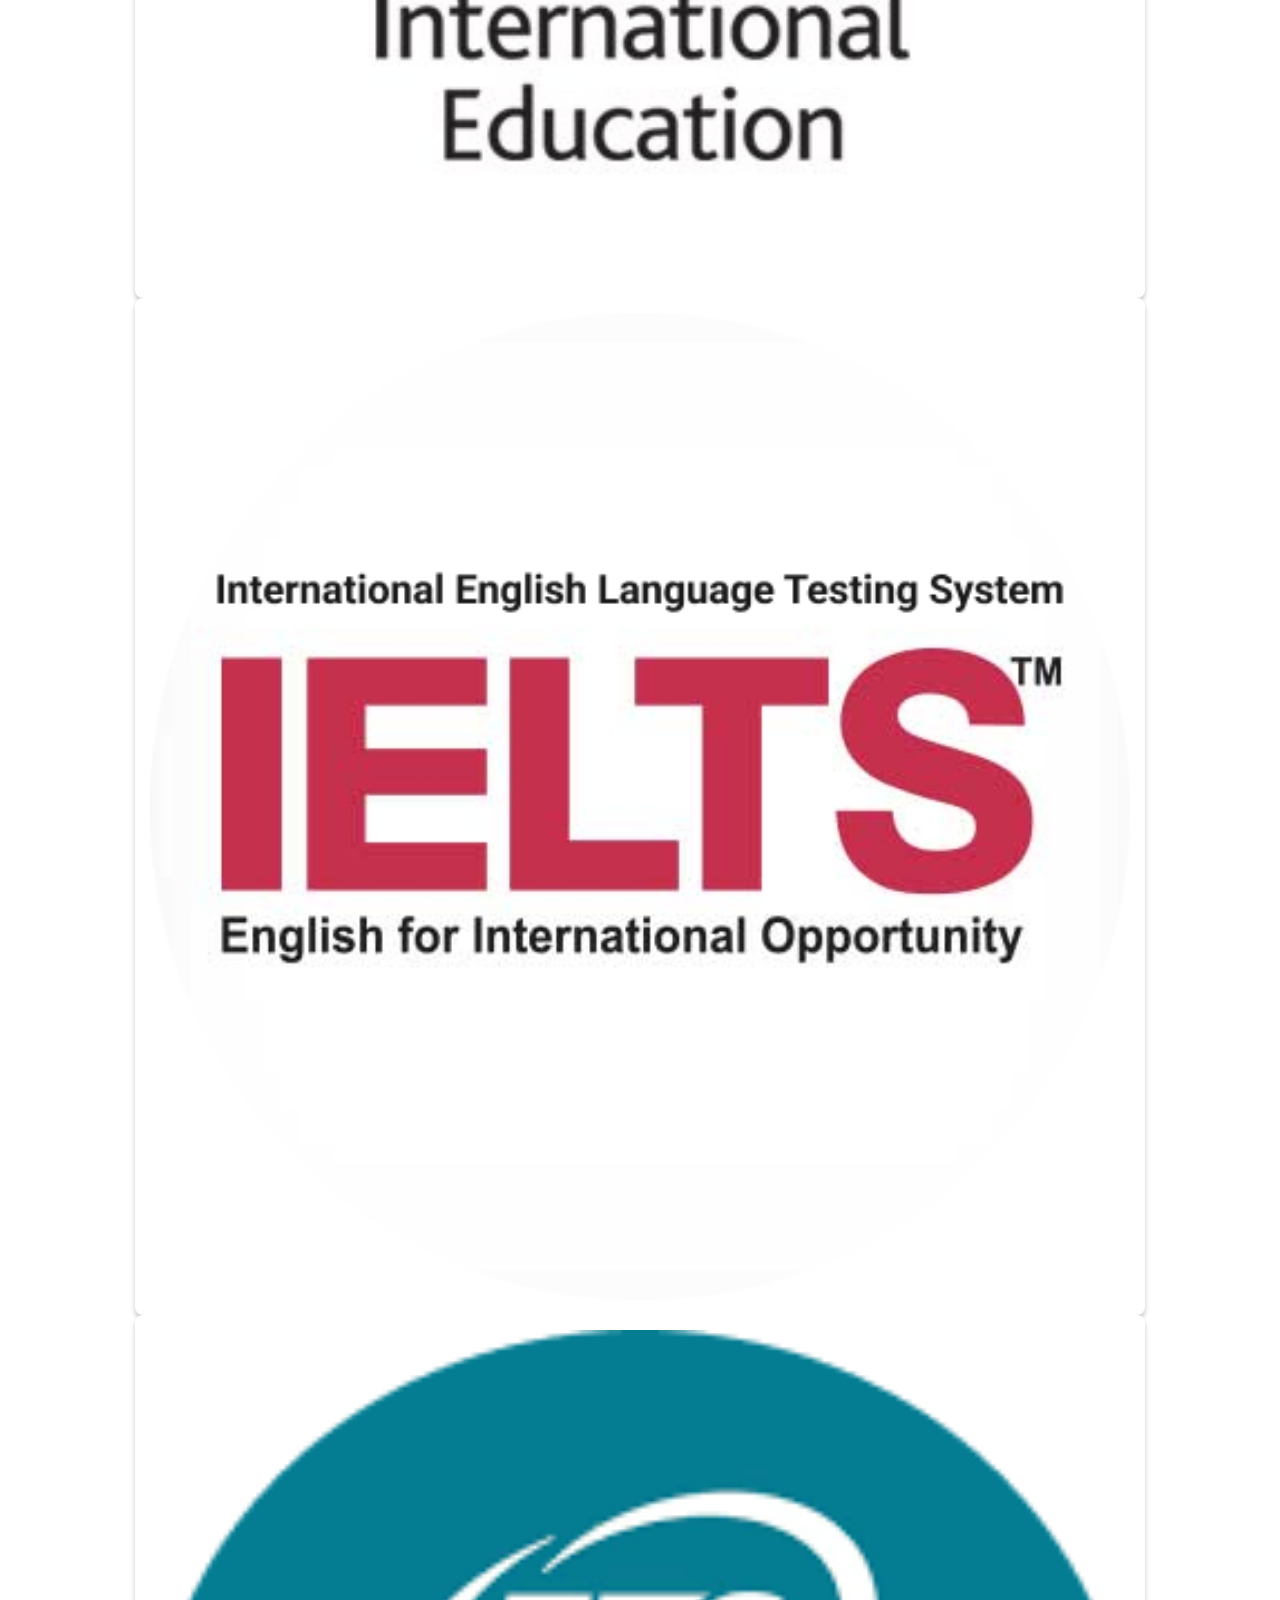
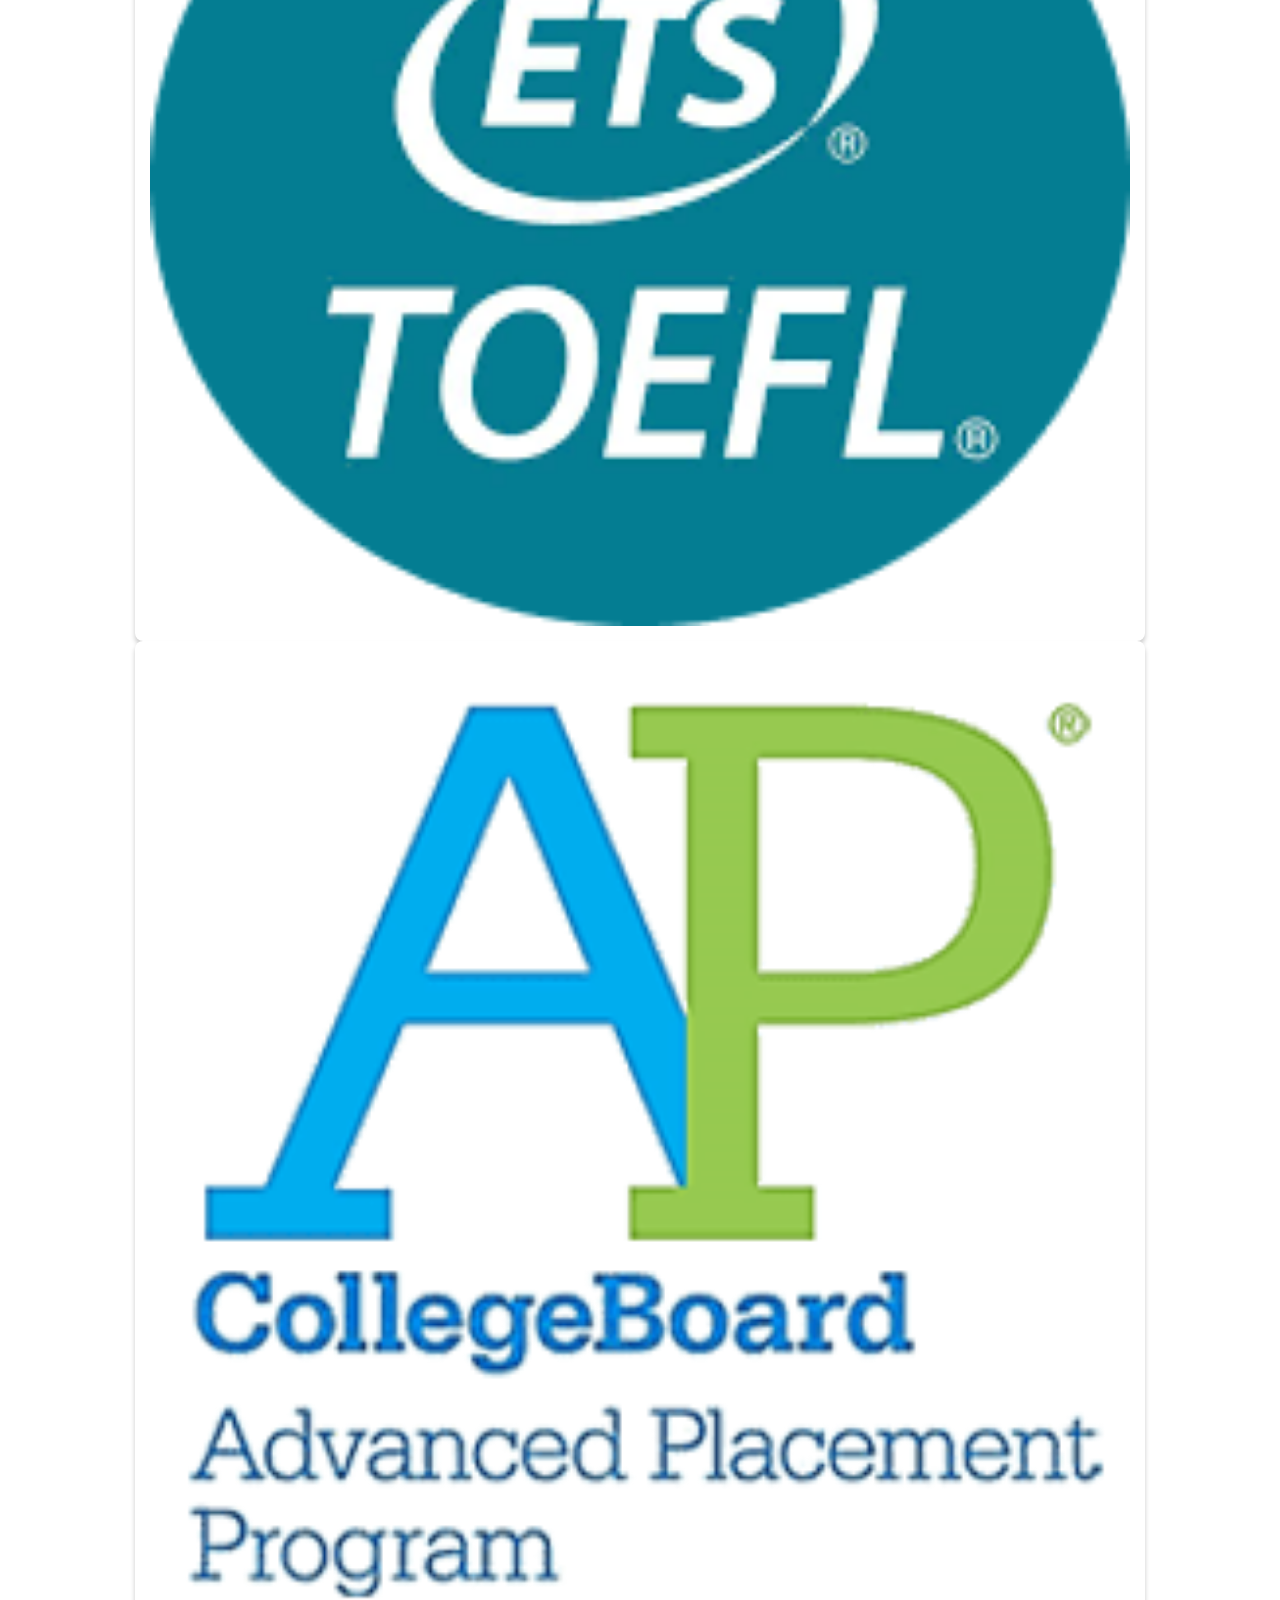
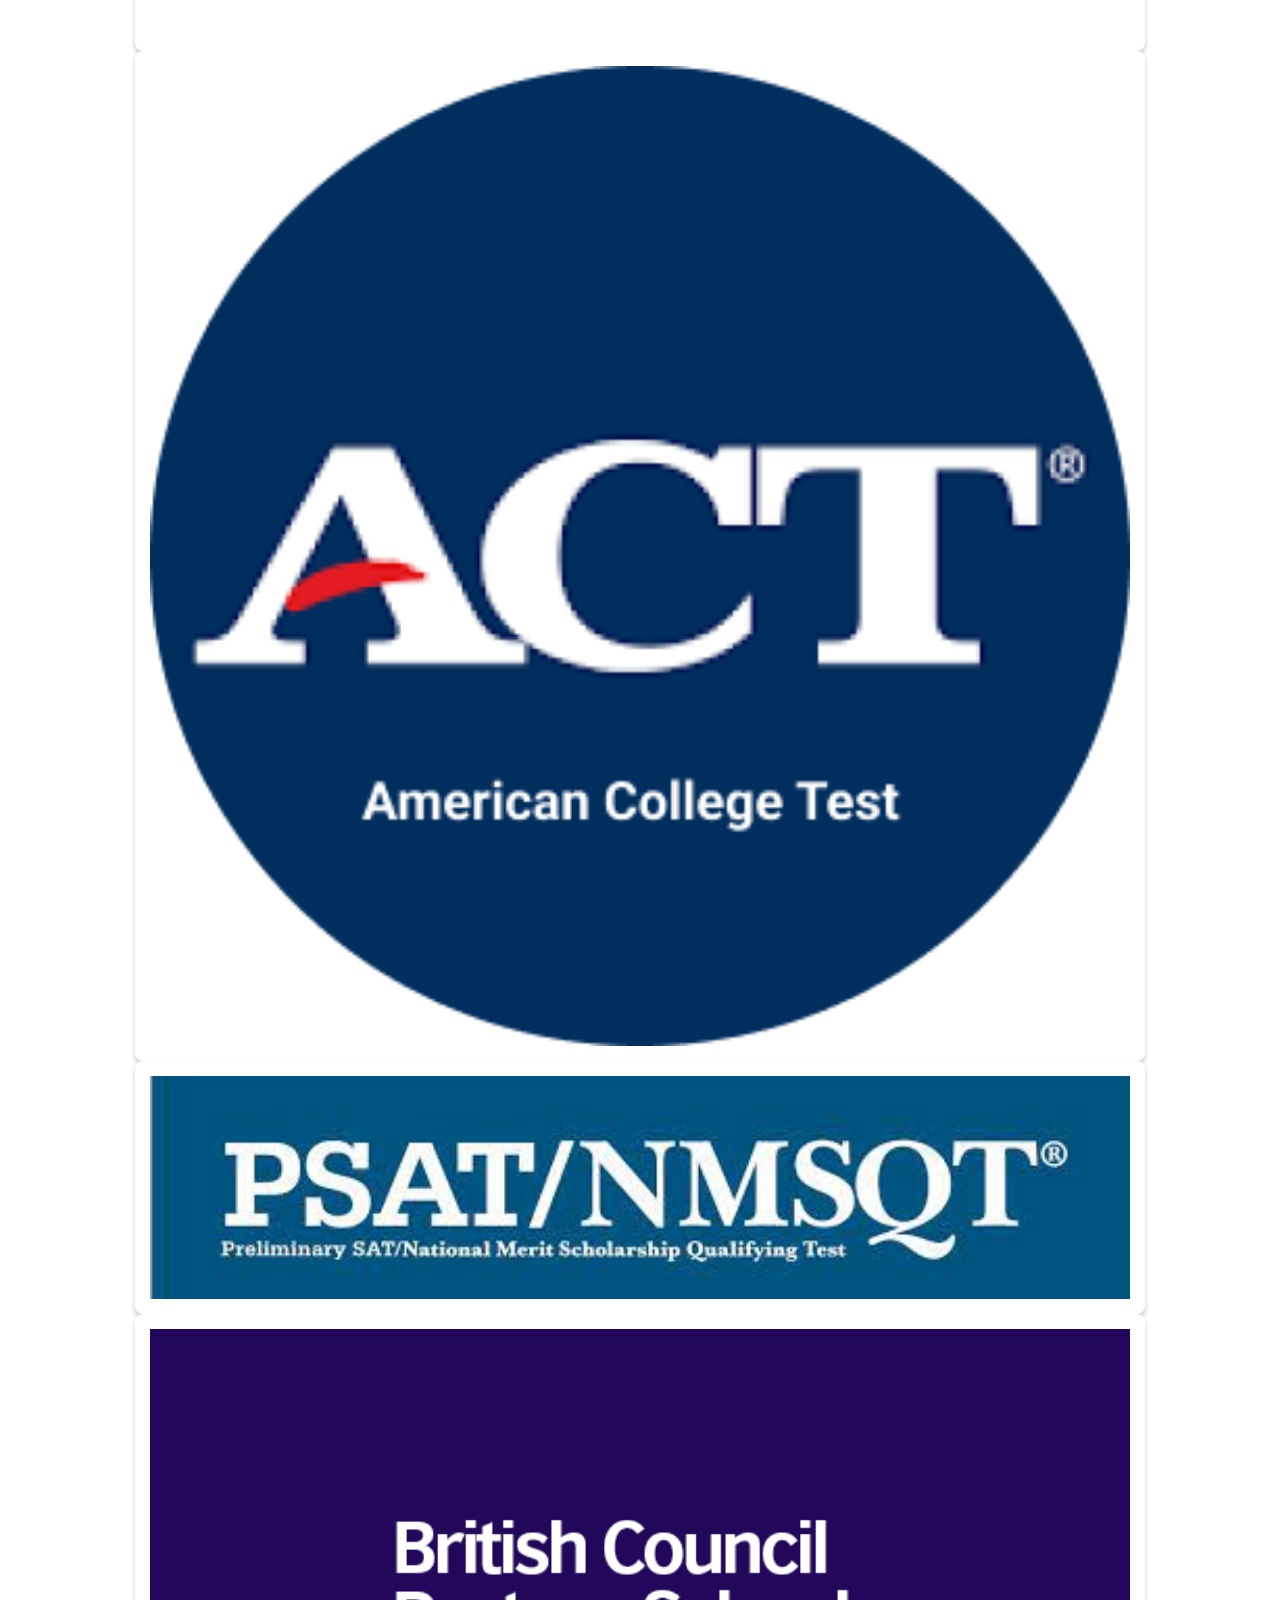
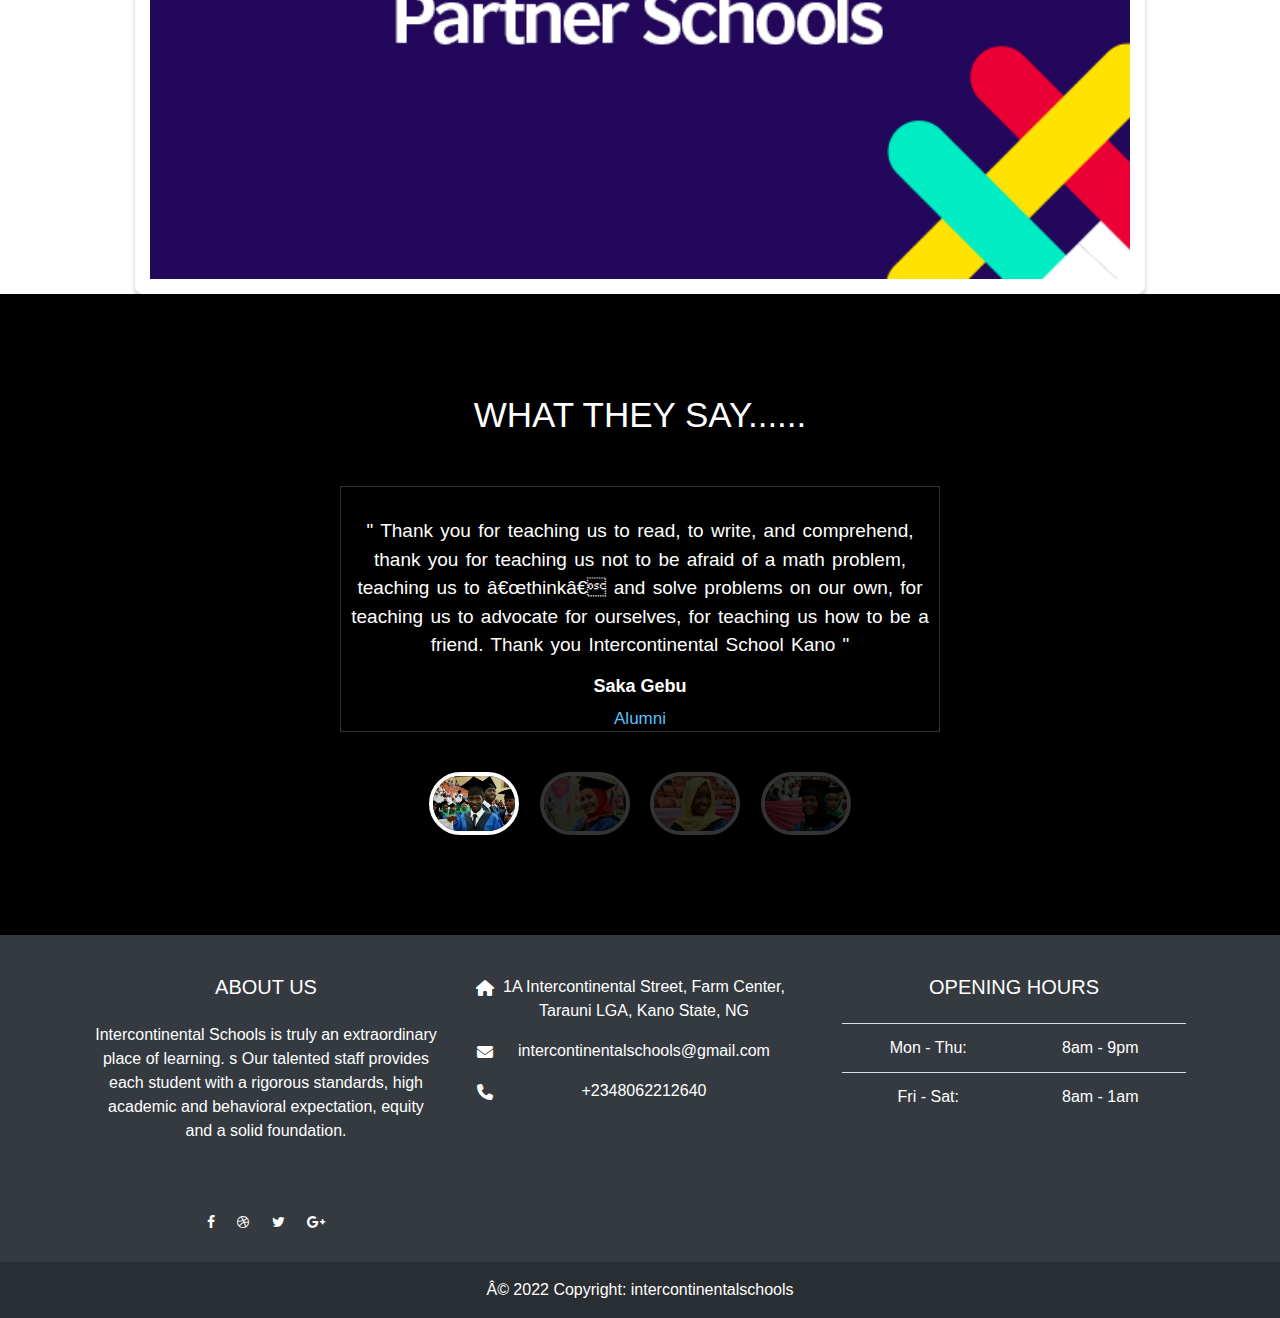
==== commit 921e3c69: "Merge branch 'main' of https://github.com/Olacode01/interhub into main" ====
--- a/About.html
+++ b/About.html
@@ -299,51 +299,58 @@
 
             </section>
             <!--====== Our partners Ends ========= -->
-            <!--===== Testimonial starts =======-->
-            <section>
-              <div class="testimonial-section">
-                <div class="inner-width">
-                  <h1>What Our Students Say</h1>
-                  <div class="testimonial-img">
-                    <img src="/home/aslim/interhub/images/1.jpg" alt="test-1" class="active">
-                    <img src="/home/aslim/interhub/images/2.jpg" alt="test-2">
-                    <img src="/home/aslim/interhub/images/3.jpg" alt="test-3">
-                    <img src="/home/aslim/interhub/images/4.jpg" alt="test-4">
-                  </div>
-
-                  <div class="testimonial-contents">
-                    <div class="testimonial active " id="test-1">
-                      <p>"Thank you for teaching us to read, to write, and comprehend, 
-                        thank you for teaching us not to be afraid of a math problem, 
-                        teaching us to “think” and solve problems on our own,
-                        for teaching us to advocate for ourselves, for
-                          teaching us how to be a friend. Thank you Intercontinental 
-                          School Kano"</p>
-                      
-                    </div>
-
-                    <div class="testimonial" id="test-2">
-                      <p>“Intercontinental School not only focuses on improving areas of need but also really puts a huge emphasis on bolstering 
-                        individual strengths. I have grown in a way that I never would have at another school due to this excellent 
-                      individualized and warm environment. I am so pleased.”</p>
-                      
-                    </div>
-
-                    <div class="testimonial" id="test-3">
-                      <p>“Intercontinental schools kano is a place where pupils/students are
-                        nurtured to become the best among equals.”</p>
-                      
-                    </div>
-
-                    <div class="testimonial" id="test-4">
-                      <p>"Intercontinental schools kano gave me the opportunity and leverage to be better in my academics"</p>
-                      
-                    </div>
-                  </div>
+            <!--====== Testimonies Starts =========-->
+            <section class="testimonial">
+              <div class="container">
+                <div class="title">
+                  <h1>What They Say......</h1>
+                </div>
+                <div class="slider">
+                  <div class="slide active">
+                    <p>" Thank you for teaching us to read, to write, and comprehend, thank you for teaching us not to be afraid of a math problem, 
+                      teaching us to “think” and solve problems on our own, for teaching us to advocate for ourselves, for teaching us how to be a
+                       friend. Thank you Intercontinental School Kano "
+                    </p>
+
+                      <div class="client-info">
+                        <h3>Saka Gebu</h3>
+                        <span>Alumni</span>
+                      </div>
+                  </div>
+
+                  <div class="slide">
+                    <p>" Lorem ipsum dolor sit amet, consectetur adipisicing elit. 
+                      Nam ex illum dignissimos corporis, praesentium nisi. "
+                    </p>
+
+                      <div class="client-info">
+                        <h3>Saka Gebu</h3>
+                        <span>Alumni</span>
+                      </div>
+                  </div>
+
+                  <div class="slide">
+                    <p>" Lorem ipsum dolor sit amet, consectetur adipisicing elit. 
+                      Nam ex illum dignissimos corporis, praesentium nisi. "
+                    </p>
+
+                      <div class="client-info">
+                        <h3>Saka Gebu</h3>
+                        <span>Alumni</span>
+                      </div>
+                  </div>
+                  
+                </div>
+                <div class="slider-indicator">
+                  <img src="images/1.jpg" class="active" alt="" data-id="0">
+                  <img src="images/2.jpg" alt=""  data-id="1">
+                  <img src="images/3.jpg" alt=""  data-id="2">
+                  <img src="images/4.jpg" alt="" data-id="3" >
+
                 </div>
               </div>
             </section>
-            <!--===== Testimonial ends =======-->
+            <!--======= Testimonies Ends ==========-->
 
 
 
@@ -454,17 +461,6 @@
                 infinite: true
               })
             </script>
-
-              <script type="text/javascript">
-                $('.testimonial-img img').click(function(){
-                  $(".testimonial-img img").removeClass("active");
-                  $(this).addClass("active");
-
-                  $(".testimonial").removeClass("active");
-                  $("#"+$(this).attr("alt")).addClass("active")
-                })
-                
-              </script>
         </body>
 
 
--- a/css/about.css
+++ b/css/about.css
@@ -293,66 +293,96 @@
     transform: scale(1.1) translateY(-5px);
 }
 
-/*****************************
-
-testimonial 
-
-***************************/
-
-.testimonial-section {
-    background: #f1f1f1;
-    padding: 80px 0;
-    text-align: center;
-}
-
-.testimonial-section .inner-width{
-    max-width: 1200px;
+/*************************************
+
+testimonials
+
+***************************************/
+
+.testimonial{
+    min-height: 500px;
+    background-color: #000000;
+    float: left;
+    width: 100%;
+    padding: 100px 15px   ;
+}
+.testimonial .container {
+    max-width: 1170px;
     margin: auto;
-    padding: 0 20px;
-}
-.testimonial-section h1{
-    font-weight: 400;
-    letter-spacing: 10px;
+    
+}
+.testimonial .title{
+    margin-bottom: 50px;
+}
+.testimonial .title h1{
+    text-align: center;
+    color: #ffffff;
     text-transform: uppercase;
-    font-size: 20px;
-}
-
-.testimonial-section .testimonial-img{
-    padding: 40px 0;
-}  
-.testimonial-section .testimonial-img img{
-    width: 80px;
-    height: 80px;
-    border-radius: 50px;
-    object-fit: cover;
-    margin: 0 20px;
-    filter: grayscale(100%);
-    transition: 0.3s;
-    cursor: pointer;
-}
-
-.testimonial-section .testimonial-img img:hover, .testimonial-img img.active{
-    filter: none;
-}
-.testimonial-section .testimonial-contents{
+    font-size: 35px;
+    margin: 0;
+}
+.testimonial .slider{
+    border: 1px solid #333333;
     max-width: 600px;
     margin: auto;
-}
-.testimonial-section  .testimonial{
+    text-align: center;
+}
+.testimonial .slider .slide{
     display: none;
-}
-
-.testimonial-section  .testimonial.active{
+
+}
+.testimonial .slider .slide.active{
     display: block;
-}
-
-.testimonial-section  .testimonial p{
-    color: #5c5c5c;
-    margin-bottom: 30px;
-}
-.testimonial-section  .testimonial .description{
-    text-transform: uppercase;
-    letter-spacing: 4px;
-    font-size: 15px;
-}
-
+    animation: slide 1s ease;
+}
+@keyframes slide{
+    0%{
+        opacity: 0;
+        transform: translateX(-15px);
+    }
+    
+
+    100%{
+        opacity: 1;
+        transform: translateX(0px)
+        
+    }
+}
+.testimonial .slider p{
+    font-size: 19px;
+    color: #ffffff;
+    word-spacing: 2px;
+    padding-top: 30px;
+}
+.testimonial .slider .client-info h3 {
+    font-weight: bold;
+    color: #fff;
+    font-size: 18px;
+}
+.testimonial .slider .client-info span{
+    display: block;
+    font-size: 17px;
+    color: #5fbff9;
+
+}
+.testimonial .slider-indicator{
+    text-align: center;
+    padding-top: 40px;
+
+}
+
+.testimonial .slider-indicator img{
+    max-width: 90px;
+    max-height: 90px;
+    object-fit: cover;
+    border-radius: 60px;
+    display: inline-block;
+    margin: 0 8px;
+    opacity: 0.2;
+    border: 4px solid #fff;
+    cursor: pointer;
+    transition: opacity 1s;
+}
+.testimonial .slider-indicator img.active{
+    opacity: 1;
+}
--- a/css/styles.css
+++ b/css/styles.css
@@ -405,69 +405,6 @@
     color: whitesmoke;
 }
 
-/*****************************
-
-testimonial 
-
-***************************/
-
-.testimonial-section {
-    background: #f1f1f1;
-    padding: 80px 0;
-    text-align: center;
-}
-
-.testimonial-section .inner-width{
-    max-width: 1200px;
-    margin: auto;
-    padding: 0 20px;
-}
-.testimonial-section h1{
-    font-weight: 400;
-    letter-spacing: 10px;
-    text-transform: uppercase;
-    font-size: 20px;
-}
-
-.testimonial-section .testimonial-img{
-    padding: 40px 0;
-}  
-.testimonial-section .testimonial-img img{
-    width: 80px;
-    height: 80px;
-    border-radius: 50px;
-    object-fit: cover;
-    margin: 0 20px;
-    filter: grayscale(100%);
-    transition: 0.3s;
-    cursor: pointer;
-}
-
-.testimonial-section .testimonial-img img:hover, .testimonial-img img.active{
-    filter: none;
-}
-.testimonial-section .testimonial-contents{
-    max-width: 600px;
-    margin: auto;
-}
-.testimonial-section  .testimonial{
-    display: none;
-}
-
-.testimonial-section  .testimonial.active{
-    display: block;
-}
-
-.testimonial-section  .testimonial p{
-    color: #5c5c5c;
-    margin-bottom: 30px;
-}
-.testimonial-section  .testimonial .description{
-    text-transform: uppercase;
-    letter-spacing: 4px;
-    font-size: 15px;
-}
-
-
-
-
+
+
+
